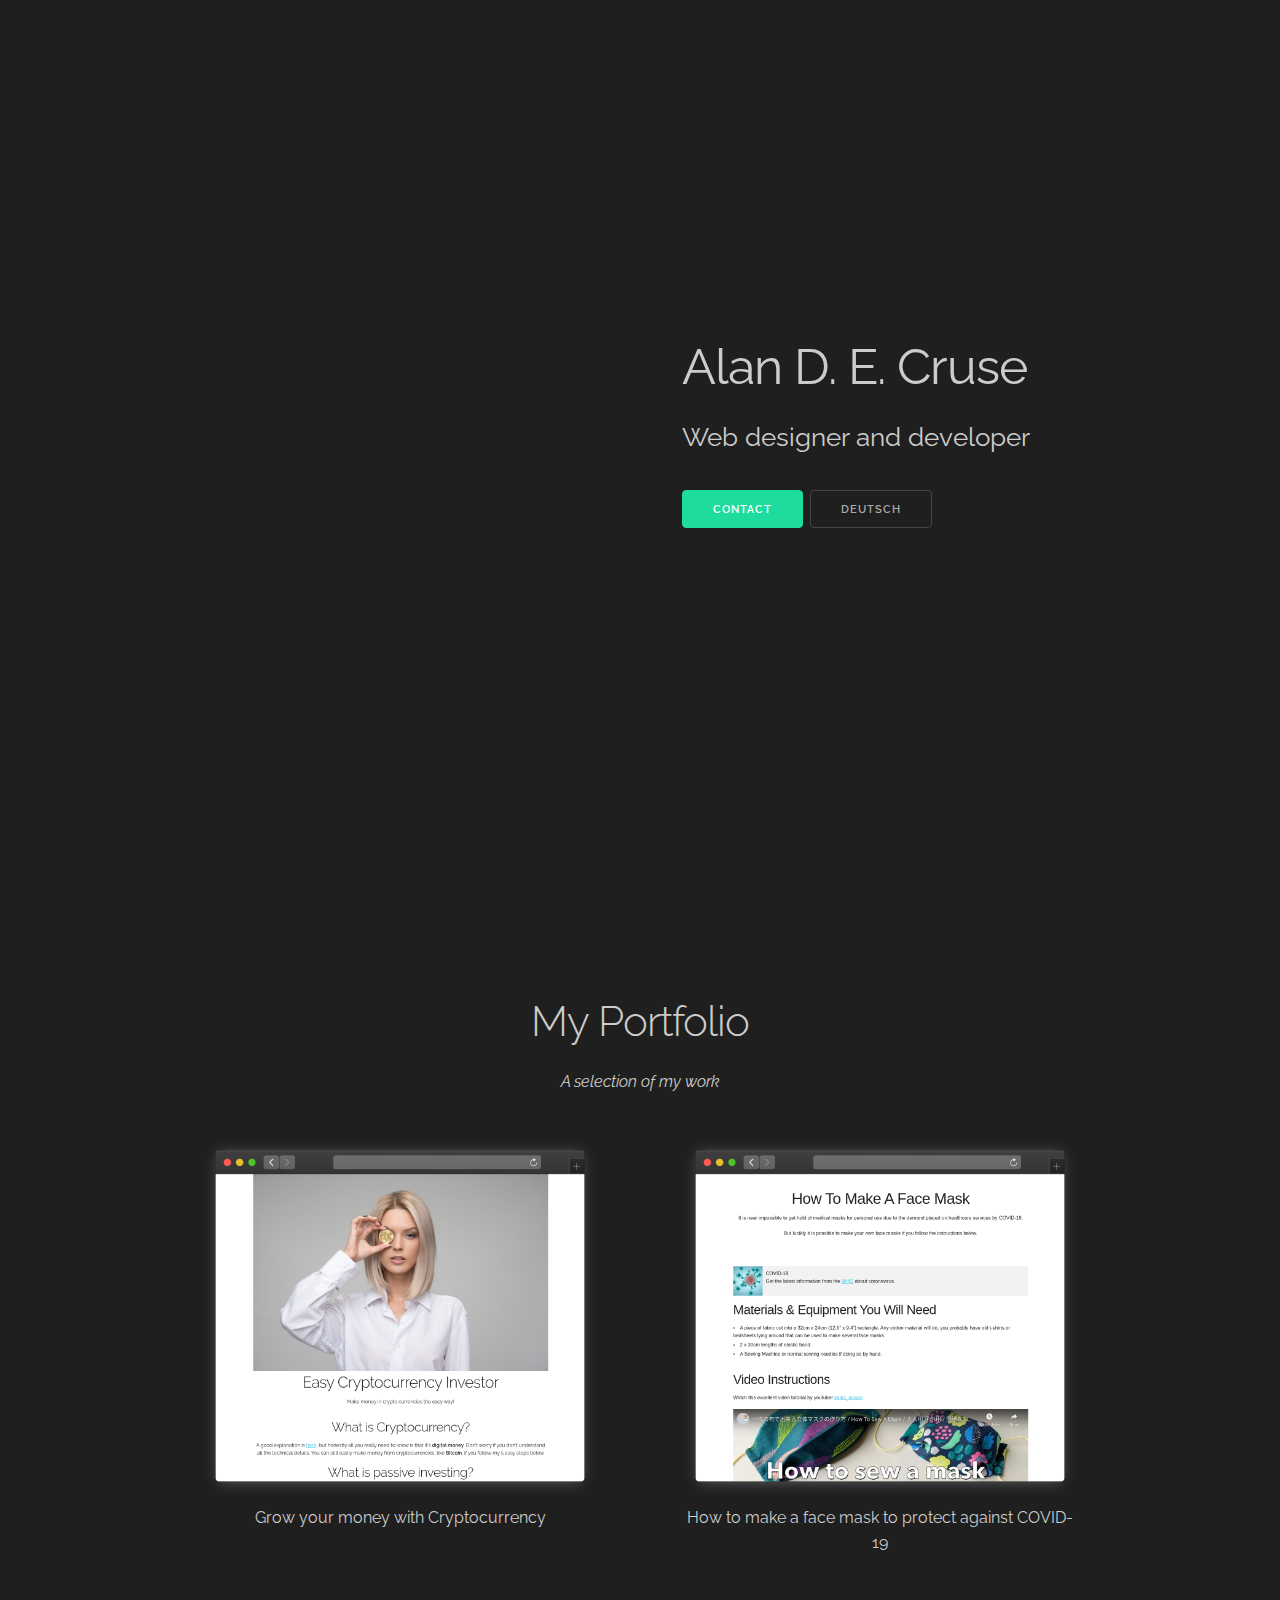
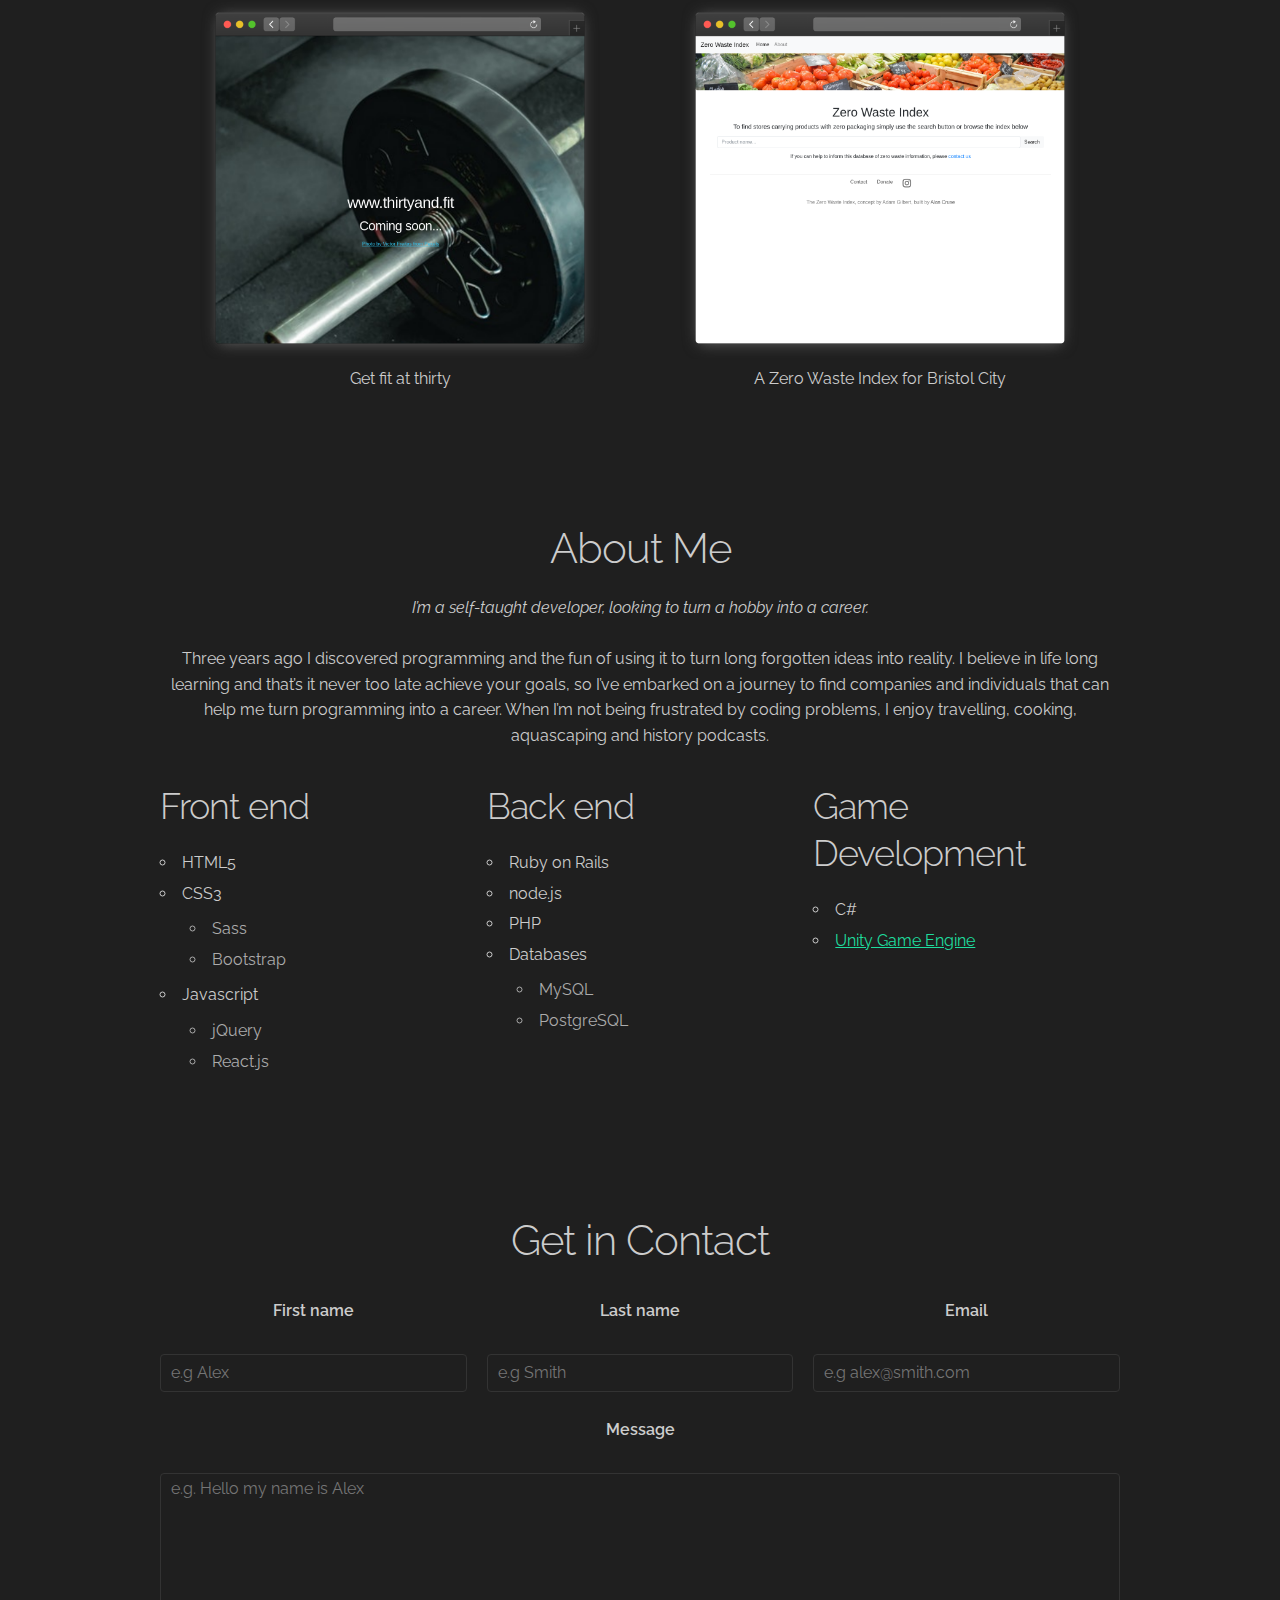
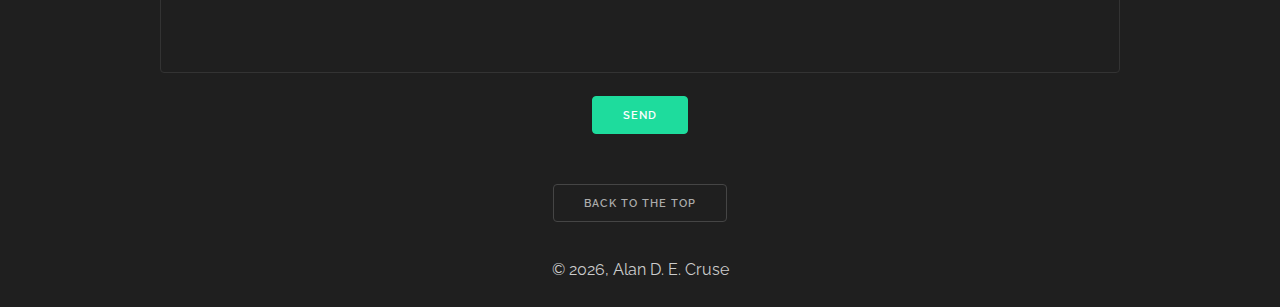
==== index.html @ 7c296156 "Add automatic update function for copyright year" ====
<!DOCTYPE html>
<html lang="en">
<head>

  <!-- Basic Page Needs
  –––––––––––––––––––––––––––––––––––––––––––––––––– -->
  <meta charset="utf-8">
  <title>Alan D. E. Cruse | Personal Page</title>
  <meta name="description" content="About Alan and his work">
  <meta name="author" content="Alan D. E. Cruse">

  <!-- Mobile Specific Metas
  –––––––––––––––––––––––––––––––––––––––––––––––––– -->
  <meta name="viewport" content="width=device-width, initial-scale=1">

  <!-- FONT
  –––––––––––––––––––––––––––––––––––––––––––––––––– -->
  <link href="//fonts.googleapis.com/css?family=Raleway:400,300,600" rel="stylesheet" type="text/css">
  <link rel="stylesheet" href="https://use.fontawesome.com/releases/v5.0.10/css/all.css" integrity="sha384-+d0P83n9kaQMCwj8F4RJB66tzIwOKmrdb46+porD/OvrJ+37WqIM7UoBtwHO6Nlg" crossorigin="anonymous">


  <!-- CSS
  –––––––––––––––––––––––––––––––––––––––––––––––––– -->
  <link rel="stylesheet" href="css/normalize.css">
  <link rel="stylesheet" href="css/main.css">

  <!-- Favicon
  –––––––––––––––––––––––––––––––––––––––––––––––––– -->
  <link rel="icon" type="image/png" href="images/favicon.ico">

</head>
<body>

  <!-- Primary Page Layout
  –––––––––––––––––––––––––––––––––––––––––––––––––– -->
  <header id="banner" class="">
    <section class="content">
      <h1><strong>Alan D. E. Cruse</strong></h1>
      <p>Web designer and developer</p>
      <p>
        <a class="button button-primary" href="#contact">Contact</a>
        <a class="button" id="language" href="#">Deutsch</a>
      </p>
    </section>       
  </header>

  <main class="grid-container full">
    <hr>
    <section id="portfolio" class="">
      <h2>My Portfolio</h2>
      <p><em>A selection of my work</em></p>
      <article class="works">
        <figure id="zero-waste">
          <a href="http://www.zerowastebristol.co.uk">
          <img class="u-max-full-width" src="/images/frame_safari_dark_zero.png" alt="Zero Waste Bristol">
          </a>
          <figcaption>A Zero Waste Index for Bristol City</figcaption>
        </figure>
        <figure id="face-mask">
          <a href="https://makeafacemask.org/">
          <img class="u-max-full-width" src="images/frame_safari_dark_makeafacemask.png" alt="Make A Face Mask">
          </a>
          <figcaption>How to make a face mask to protect against COVID-19</figcaption>
        </figure>
        <figure id="thirty-fit">
          <a href="https://thirtyand.fit/">
          <img class="u-max-full-width" src="images/frame_safari_dark_thirtyandfit.png" alt="Thirty And Fit">
          </a>
          <figcaption>Get fit at thirty</figcaption>
        </figure>
        <figure id="easy-crypto">
          <a href="https://easycryptocurrencyinvestor.com">
          <img class="u-max-full-width" src="images/frame_safari_dark_crypto.png" alt="Cryptocurrency Investor">
          </a>
          <figcaption>Grow your money with Cryptocurrency</figcaption>
        </figure>
        <!-- <a href="http://www.zerowastebristol.co.uk">
          <img src="images/zero_waste_index.jpg" border="4" class="responsive-image" alt="" width="360">
        </a> -->
    
        <!-- <p>This website's goal is to provide a searchable index of food products that have zero or minimal packaging and where they can be found for sale in the city of Bristol, UK.</p>
        <p>Based on the Zero Waste philosophy, which you can read about here, my friend wanted an easier way to shop according to this philosophy in Bristol. So he asked me to help him to design and build this website.</p> -->

      </article>
      
    </section>
    <hr>
    <!-- about me -->
    <section id="about" class="">
      <h2>About Me</h2>
      <!-- put a quote here from someone famous -->
      <p><em>I’m a self-taught developer, looking to turn a hobby into a career.</em></p>
      <p>Three years ago I discovered programming and the fun of using it to turn long forgotten ideas into reality.
          I believe in life long learning and that’s it never too late achieve your goals, so I’ve embarked on a journey to find companies and individuals that can help me turn programming into a career.
          When I’m not being frustrated by coding problems, I enjoy travelling, cooking, aquascaping and history podcasts.</p>
    
      <section id="" class="grid-container thirds u-align-left">
        <div class="">
          <h3>Front end</h3>
          <ul>
            <li>HTML5</li>
            <li>CSS3</li>
              <ul>
                <li>Sass</li>
                <li>Bootstrap</li>
              </ul>
            <li>Javascript
              <ul>
                <li>jQuery</li>
                <li>React.js</li>
              </ul>
          </ul>
        </div>

        <div class="">
          <h3>Back end</h3>
          <ul>
            <li>Ruby on Rails</li>
            <li>node.js</li>
            <li>PHP</li>
            <li>Databases</li>
              <ul>
                <li>MySQL</li>
                <li>PostgreSQL</li>
              </ul>
          </ul>
        </div>

        <div class="">
          <h3>Game Development</h3>
          <ul>
            <li>C#</li>
            <li><a href="https://unity3d.com/">Unity Game Engine</a></li>
          </ul>
        </div>
      </section>
    </section>
    <hr>
    <!-- contact form -->
    <section id="contact" class="">
      <h2>Get in Contact</h2>
      <form method="post" action="https://formspree.io/info@alancruse.me"  autocomplete="on">
        <div class="grid-container thirds">
          <div class="">
            <label>First name</label><br>
            <input class="u-full-width" type="text" name="first_name" placeholder="e.g Alex">
          </div>
          <div>
            <label>Last name</label><br>
            <input class="u-full-width" type="text" name="last_name" placeholder="e.g Smith">
          </div>
          <div>
            <label>Email</label><br>
            <input class="u-full-width" type="email" name="email" placeholder="e.g alex@smith.com" required>
          </div>
        </div>
          <label>Message</label><br>
          <textarea class="u-full-width" name="message" rows="100" placeholder="e.g. Hello my name is Alex" spellcheck required></textarea>
        
        <input class="button-primary" type="submit" value="Send">
      </form>
    </section>
    <!-- <hr> -->
  </main>
    <!-- footer -->
  <footer>
    <a class="button" href="#banner">Back to the Top</a>
    <p>
      <a href="https://github.com/ADECruse"><i class="fab fa-github fa-2x"></i></a>
      <a href="https://www.instagram.com/alan_d_e_cruse/"><i class="fab fa-instagram fa-2x"></i></a>
    </p>
    <p id='copyright'></p>
  </footer>
  

<!-- End Document
  –––––––––––––––––––––––––––––––––––––––––––––––––– -->
  <script src="js/script.js"></script>
</body>
</html>
---- css/main.css ----
/*
* Barebones V3
* Copyright 2019 Steve Cochran
*
* Based of Skeleton by Dave Gamache
*
* Free to use under the MIT license.
*/

/* Table of contents
––––––––––––––––––––––––––––––––––––––––––––––––––
- Media Breakpoints
- Variables
- Grid
- Base Styles
- Typography
- Links
- Buttons
- Forms
- Lists
- Code
- Tables
- Spacing
- Utilities
- Clearing
- Media Queries
*/

/* ENV Variables
–––––––––––––––––––––––––––––––––––––––––––––––––– */
/* Media breakpoint variables for use in media queries
* 	Note: this section is currently commented out pending release of 
* 	final CSS env() spec
*  Breakpoints based on 
*	 https://medium.freecodecamp.org/the-100-correct-way-to-do-css-breakpoints-88d6a5ba1862
* 
*/



/* CSS Variables
–––––––––––––––––––––––––––––––––––––––––––––––––– */
html {

	
  /* dark theme: light background, dark text, blue accent */
  --theme-hue: 0;					/* black */
  --accent-hue: 160;			/* blue */

  --text-color-richer: hsl(var(--theme-hue), 0%, 95%);		/* 		*/
  --text-color-normal: hsl(var(--theme-hue), 0%, 80%);		/* text color; button:hover:focus color */
  --text-color-softer: hsl(var(--theme-hue), 0%, 67%);		/* button color; button:hover border */

  --accent-color: hsl(var(--accent-hue), 76%, 49%);				/* link; button-primary bg+border; textarea,select:focus border */
  --accent-color-hover: hsl(var(--accent-hue), 86%, 57%);	/* link hover; button-primary:hover:focus bg+border */

  --border-color: hsl(var(--theme-hue), 0%, 27%);					/* button border */
  --border-color-softer: hsl(var(--theme-hue), 0%, 20%);	/* textarea,select,code,td,hr border	 */
	
  --background-color: hsl(var(--theme-hue), 0%, 12%);			/* body background; textarea,select background */
  --background-color-softer: hsl(var(--theme-hue), 0%, 18%);
  --code-background: hsl(var(--theme-hue), 0%, 5%);				/* code background*/
  --background-color-opacity: hsl(var(--theme-hue), 0%, 12%, 0.5); /* banner content text background */

  --button-primary-color: white;
  
	
	/* Note: Skeleton was based off a 10px font sizing for REM  */
	/* 62.5% of typical 16px browser default = 10px */
	--base-font-size: 62.5%;
	
	/* Grid Defaults - default to match orig skeleton settings */
	--grid-max-width: 960px;
}

/*  Dark Theme
	Note: prefers-color-scheme selector support is still limited, but 
	included for future and an example of defining a different base 'theme'
*/
@media (prefers-color-scheme: light) {
	:html {
		
    /* default theme: light background, dark text, blue accent */
    --theme-hue: 0;					/* white */
    --accent-hue: 194;			/* blue */

    --text-color-richer: hsl(var(--theme-hue), 0%, 5%);			/* #0d0d0d		*/
    --text-color-normal: hsl(var(--theme-hue), 0%, 13%);		/* #222222 		text color; button:hover:focus color */
    --text-color-softer: hsl(var(--theme-hue), 0%, 33%);		/* #555555 		button color; button:hover border */

    --accent-color: hsl(var(--accent-hue), 86%, 57%);				/* #33C3F0 		link; button-primary bg+border; textarea,select:focus border */
    --accent-color-hover: hsl(var(--accent-hue), 76%, 49%);	/* #1EAEDB 		link hover; button-primary:hover:focus bg+border */

    --border-color: hsl(var(--theme-hue), 0%, 73%);					/* #bbbbbb		button border */
    --border-color-softer: hsl(var(--theme-hue), 0%, 82%);	/* #d1d1d1		textarea,select,code,td,hr border	 */
	
    --background-color: white;														/* transparent body background; textarea,select background */
    --background-color-softer: hsl(var(--theme-hue), 0%, 95%);
    --code-background: hsl(var(--theme-hue), 0%, 95%);			/* #f1f1f1 		code background*/

    --button-primary-color: white;
  }
	
	img.value-img {
		filter: invert(0.8);
	}
	/* TODO - test dialing back image intensity on dark background
  img {
    opacity: .80;
    transition: opacity .5s ease-in-out;
  }
  img:hover {
    opacity: 1;
  }
  */
}

/* Flex
–––––––––––––––––––––––––––––––––––––––––––––––––– */

#banner {
  display: flex;
  flex-direction: column;
  align-items: center;
  justify-content: center;
}

/* Larger than mobile (default point when grid becomes active) */
@media (min-width: 600px) {
  #banner {
    align-items: flex-end;
  }
}

/* Larger than phablet */
@media (min-width: 900px) {
  #banner {
    align-items: flex-end;
    /* padding-right: 10rem; */

  }
}

/* Larger than tablet */
@media (min-width: 1200px) {
  #banner {
    align-items: flex-end;
    /* padding-right: 20rem; */
  }
}

footer {
  display: flex;
  flex-direction: column;
  align-items: center;
  justify-content: center;
}


/* Grid
–––––––––––––––––––––––––––––––––––––––––––––––––– */
/* CSS Grid depends much more on CSS than HTML, so there is less boilerplate
	 than with skeleton. Only basic 1-4 column grids are included.
	 Any additional needs should be made using custom CSS directives */


.grid-container {
	position: relative;
	max-width: var(--grid-max-width);
	margin: 0 auto;
	padding: 20px;
	text-align: center;
	display: grid;
	grid-gap: 20px;
  gap: 20px;
  
	
	/* by default use min 200px wide columns auto-fit into width */
	grid-template-columns: minmax(200px, 1fr);
}

/* grids to 3 columns above mobile sizes */
@media (min-width: 600px) {
	.grid-container {
		grid-template-columns: repeat(3, 1fr);
		padding: 10px 0;
	}
	
	/* basic grids */
	.grid-container.fifths {
		grid-template-columns: repeat(5, 1fr);
	}
	.grid-container.quarters {
		grid-template-columns: repeat(4, 1fr);
	}
	.grid-container.thirds {
		grid-template-columns: repeat(3, 1fr);
	}
	.grid-container.halves {
		grid-template-columns: repeat(2, 1fr);
	}
	.grid-container.full {
		grid-template-columns: 1fr;
	}
	
}

#portfolio {
  /* order: 1; */
}

#about {
  /* order: 1; */
}

#contact {
  /* order: 1: */
}


/* Images
–––––––––––––––––––––––––––––––––––––––––––––––––– */
#banner {
  height: 100vh;
  background-image: url(https://res.cloudinary.com/cruse/image/upload/v1563040495/Alan%27s%20Portfolio/alan_budapest.jpg);
  background-size: cover;
  background-attachment: fixed;
  background-origin: border-box;
  background-position: 35% 0%;
}

/* Larger than mobile (default point when grid becomes active) */
@media (min-width: 600px) {
  #banner {
    background-position: 60% 0%;
  }
}

/* Larger than phablet */
@media (min-width: 900px) {
  #banner {
    background-position: 0% 45%;
    background-image: url(https://res.cloudinary.com/cruse/image/upload/v1563039153/Alan%27s%20Portfolio/alan_budapest_large.jpg);
  }
}

/* Larger than tablet */
@media (min-width: 1200px) {
  #banner {
    background-position: 0% 58%;
    background-image: url(https://res.cloudinary.com/cruse/image/upload/v1563039153/Alan%27s%20Portfolio/alan_budapest_large.jpg);
  }
}

img {
  border-radius: 4px;
}

/* Content
–––––––––––––––––––––––––––––––––––––––––––––––––– */
.content {
  display: flex;
  flex-direction: column;
  align-items: center;
  justify-content: center; 
  background-color: var(--background-color-opacity);
  border-radius: 4px;
  margin: 0%;
  padding: 1rem 1rem 1rem 1rem;
}

.content p {
  font-size: 2.6rem;
}

/* Larger than mobile (default point when grid becomes active) */
@media (min-width: 600px) {
  .content {
    align-items: flex-start;
    justify-content: center; 
    padding: 5rem 5rem 5rem 5rem;
  }
}

/* Larger than phablet */
@media (min-width: 900px) {
  .content {
    align-items: flex-start;
    justify-content: center; 
    padding: 5rem 15rem 5rem 5rem;
  }
}

/* Larger than tablet */
@media (min-width: 1200px) {
  .content {
    align-items: flex-start;
    justify-content: center; 
    padding: 5rem 25rem 5rem 5rem;
  }
}


/* Base Styles
–––––––––––––––––––––––––––––––––––––––––––––––––– */
html {
  font-size: var(--base-font-size);
  scroll-behavior: smooth;
}
body {
  font-size: 1.6rem;		/* changed from 15px in orig skeleton */
  line-height: 1.6;
  font-weight: 400;
  font-family: "Raleway", "HelveticaNeue", "Helvetica Neue", Helvetica, Arial, sans-serif;
  color: var(--text-color-normal); 
  background-color: var(--background-color);;
}


/* Typography
–––––––––––––––––––––––––––––––––––––––––––––––––– */
h1, h2, h3, h4, h5, h6 {
  margin-top: 0;
  margin-bottom: 2rem;
  font-weight: 300; }
h1 { font-size: 4.0rem; line-height: 1.2;  letter-spacing: -.1rem;}
h2 { font-size: 3.6rem; line-height: 1.25; letter-spacing: -.1rem; }
h3 { font-size: 3.0rem; line-height: 1.3;  letter-spacing: -.1rem; }
h4 { font-size: 2.4rem; line-height: 1.35; letter-spacing: -.08rem; }
h5 { font-size: 1.8rem; line-height: 1.5;  letter-spacing: -.05rem; }
h6 { font-size: 1.5rem; line-height: 1.6;  letter-spacing: 0; }

/* Larger than phablet */
@media (min-width: 600px) {
  h1 { font-size: 5.0rem; }
  h2 { font-size: 4.2rem; }
  h3 { font-size: 3.6rem; }
  h4 { font-size: 3.0rem; }
  h5 { font-size: 2.4rem; }
  h6 { font-size: 1.5rem; }
}

p {
  margin-top: 0; }


/* Links
–––––––––––––––––––––––––––––––––––––––––––––––––– */
a {
  color: var(--accent-color); }
a:hover {
  color: var(--accent-color-hover); }


/* Buttons
–––––––––––––––––––––––––––––––––––––––––––––––––– */
.button,
button,
input[type="submit"],
input[type="reset"],
input[type="button"] {
  display: inline-block;
  height: 38px;
  padding: 0 30px;
  color: var(--text-color-softer);
  text-align: center;
  font-size: 11px;
  font-weight: 600;
  line-height: 38px;
  letter-spacing: .1rem;
  text-transform: uppercase;
  text-decoration: none;
  white-space: nowrap;
  background-color: transparent;
  border-radius: 4px;
  border: 1px solid var(--border-color);
  cursor: pointer;
  box-sizing: border-box; }
.button:hover,
button:hover,
input[type="submit"]:hover,
input[type="reset"]:hover,
input[type="button"]:hover,
.button:focus,
button:focus,
input[type="submit"]:focus,
input[type="reset"]:focus,
input[type="button"]:focus {
  color: var(--text-color-normal);
  border-color: var(--text-color-softer);
  outline: 0; }
.button.button-primary,
button.button-primary,
input[type="submit"].button-primary,
input[type="reset"].button-primary,
input[type="button"].button-primary {
  color: var(--button-primary-color);
  background-color: var(--accent-color);
  border-color: var(--accent-color); }
.button.button-primary:hover,
button.button-primary:hover,
input[type="submit"].button-primary:hover,
input[type="reset"].button-primary:hover,
input[type="button"].button-primary:hover,
.button.button-primary:focus,
button.button-primary:focus,
input[type="submit"].button-primary:focus,
input[type="reset"].button-primary:focus,
input[type="button"].button-primary:focus {
  color: var(--button-primary-color);
  background-color: var(--accent-color-hover);
  border-color: var(--accent-color-hover); }


/* Forms
–––––––––––––––––––––––––––––––––––––––––––––––––– */
input[type="email"],
input[type="number"],
input[type="search"],
input[type="text"],
input[type="tel"],
input[type="url"],
input[type="password"],
textarea,
select {
  height: 38px;
  padding: 6px 10px; /* The 6px vertically centers text on FF, ignored by Webkit */
  background-color: var(--background-color);
  border: 1px solid var(--border-color-softer);
  border-radius: 4px;
  box-shadow: none;
  box-sizing: border-box;
  color: var(--text-color-normal);
 }
/* Removes awkward default styles on some inputs for iOS */
input[type="email"],
input[type="number"],
input[type="search"],
input[type="text"],
input[type="tel"],
input[type="url"],
input[type="password"],
input[type="button"],
input[type="submit"],
textarea {
  -webkit-appearance: none;
     -moz-appearance: none;
          appearance: none; }
textarea {
  min-height: 200px;
  padding-top: 6px;
  padding-bottom: 6px;
  resize: none;}
input[type="email"]:focus,
input[type="number"]:focus,
input[type="search"]:focus,
input[type="text"]:focus,
input[type="tel"]:focus,
input[type="url"]:focus,
input[type="password"]:focus,
textarea:focus,
select:focus {
  border: 1px solid var(--accent-color);
  outline: 0; }
label,
legend {
  display: block;
  margin-bottom: .5rem;
  font-weight: 600; }
fieldset {
  padding: 0;
  border-width: 0; }
input[type="checkbox"],
input[type="radio"] {
  display: inline; }
label > .label-body {
  display: inline-block;
  margin-left: .5rem;
  font-weight: normal; }


/* Lists
–––––––––––––––––––––––––––––––––––––––––––––––––– */
ul {
  list-style: circle inside; }
ol {
  list-style: decimal inside; }
ol, ul {
  padding-left: 0;
  margin-top: 0; }
ul ul, ul ol, ol ol, ol ul {
	font-size: 100%;
	margin: 1rem 0 1rem 3rem;
	color: var(--text-color-softer);
}
li {
  margin-bottom: 0.5rem; }


/* Code
–––––––––––––––––––––––––––––––––––––––––––––––––– */
code {
  padding: .2rem .5rem;
  margin: 0 .2rem;
  font-size: 90%;
  white-space: nowrap;
  background: var(--code-background);
  border: 1px solid var(--border-color-softer);
  border-radius: 4px; }
pre > code {
  display: block;
  padding: 1rem 1.5rem;
  white-space: pre; 
  overflow: auto; }


/* Tables
–––––––––––––––––––––––––––––––––––––––––––––––––– */
th,
td {
  padding: 12px 15px;
  text-align: left;
  border-bottom: 1px solid var(--border-color-softer); }
th:first-child,
td:first-child {
  padding-left: 0; }
th:last-child,
td:last-child {
  padding-right: 0; }


/* Spacing
–––––––––––––––––––––––––––––––––––––––––––––––––– */
button,
.button {
  margin-bottom: 1rem; }
input,
textarea,
select,
fieldset {
  margin-bottom: 1.5rem; }
pre,
blockquote,
dl,
figure,
table,
p,
ul,
ol,
form {
  margin-bottom: 2.5rem; }


/* Utilities
–––––––––––––––––––––––––––––––––––––––––––––––––– */
.u-full-width {
  width: 100%;
  box-sizing: border-box; }
.u-max-full-width {
  max-width: 100%;
  box-sizing: border-box; }
.u-pull-right {
  float: right; }
.u-pull-left {
  float: left; }
.u-align-left {
	text-align: left; }
.u-align-right {
	text-align: right; }


/* Misc
–––––––––––––––––––––––––––––––––––––––––––––––––– */
hr {
  margin-top: 3rem;
  margin-bottom: 3.5rem;
  border-width: 0;
  border-top: 1px solid var(--border-color-softer); }

/* Portfolio
–––––––––––––––––––––––––––––––––––––––––––––––––– */

.works {
  display: flex;
  flex-direction: row;
  flex-wrap: wrap;
  justify-content: space-around;
}

figure {
  width: 40rem;
}

#easy-crypto {
  order: 0;
}

#face-mask {
  order: 1;
}

#thirty-fit {
  order: 2;
}

#zero-waste {
  order: 3;
}
/* Clearing
–––––––––––––––––––––––––––––––––––––––––––––––––– */

/* Self Clearing Goodness */
.container:after,
.row:after,
.u-cf {
  content: "";
  display: table;
  clear: both; }


/* Media Queries
–––––––––––––––––––––––––––––––––––––––––––––––––– */
/*
Note: The best way to structure the use of media queries is to create the queries
near the relevant code. For example, if you wanted to change the styles for buttons
on small devices, paste the mobile query code up in the buttons section and style it
there.
*/


/* Larger than mobile (default point when grid becomes active) */
@media (min-width: 600px) {}

/* Larger than phablet */
@media (min-width: 900px) {}

/* Larger than tablet */
@media (min-width: 1200px) {}
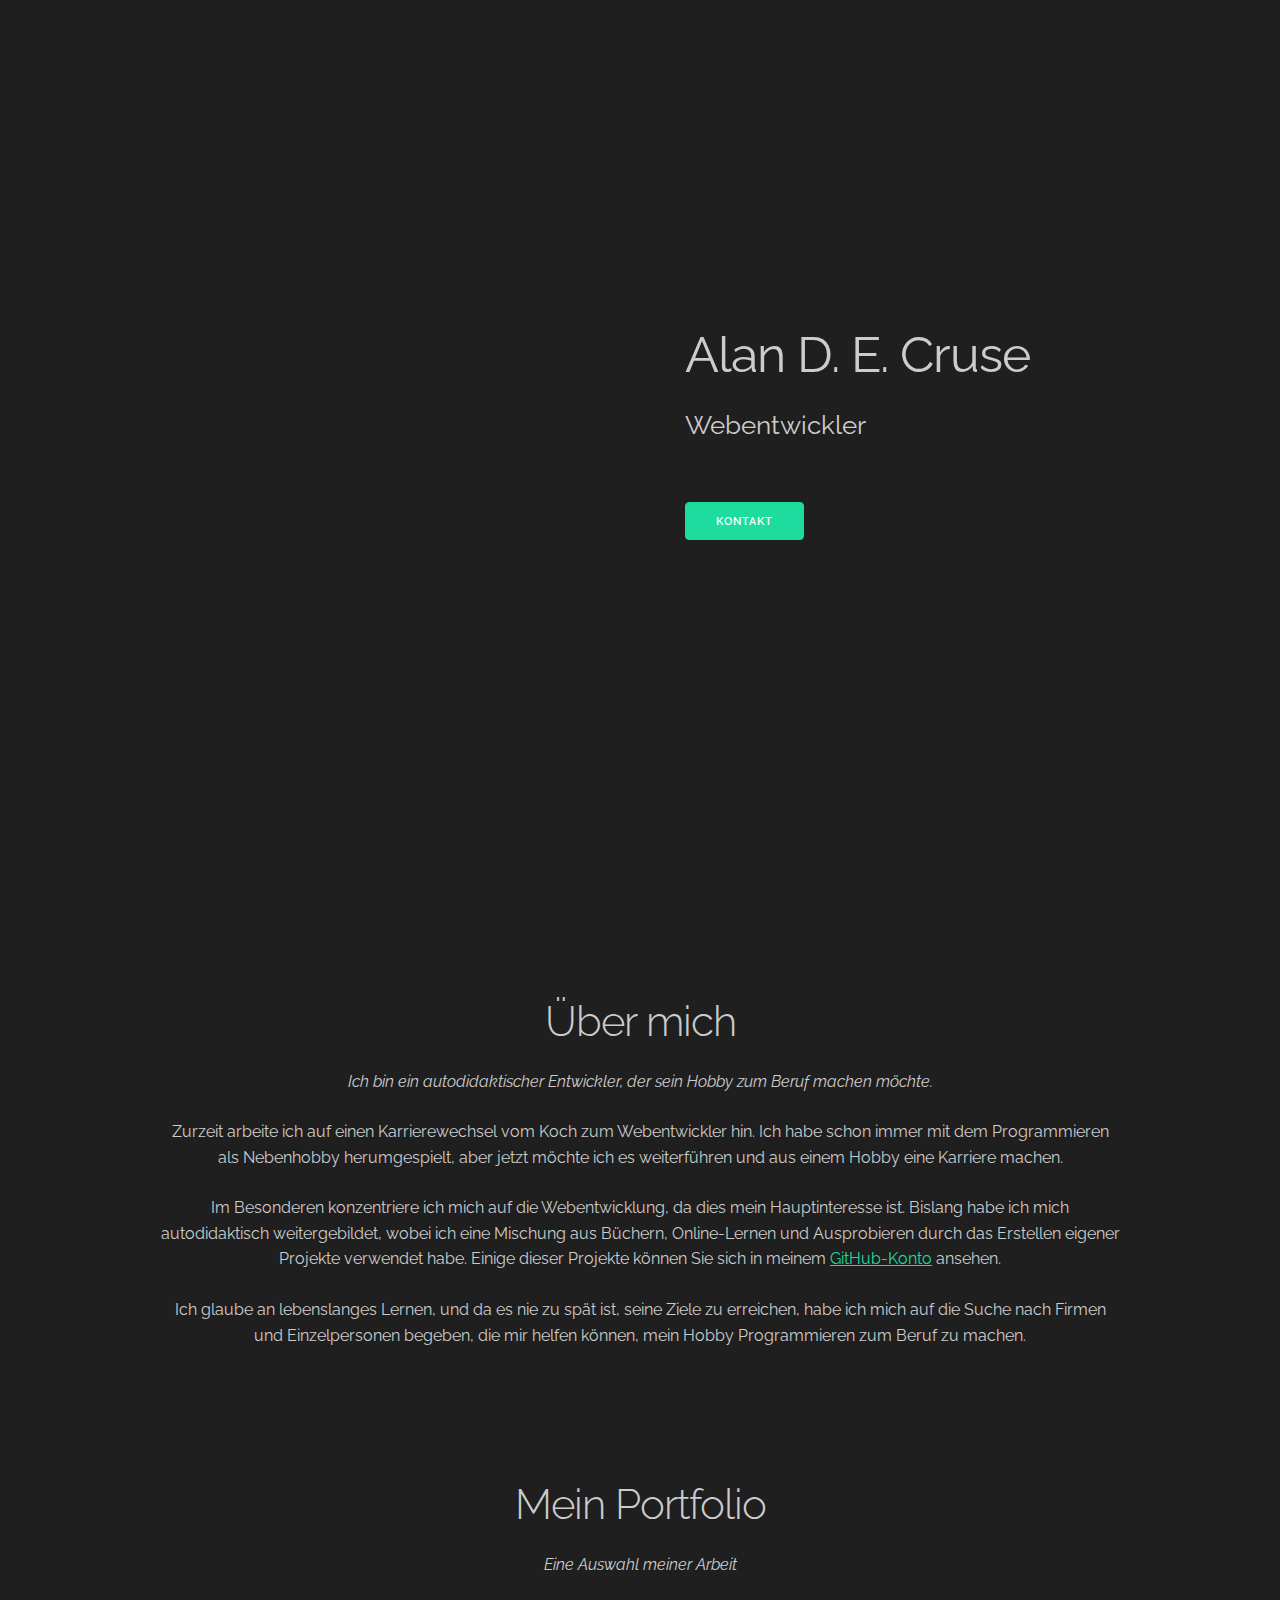
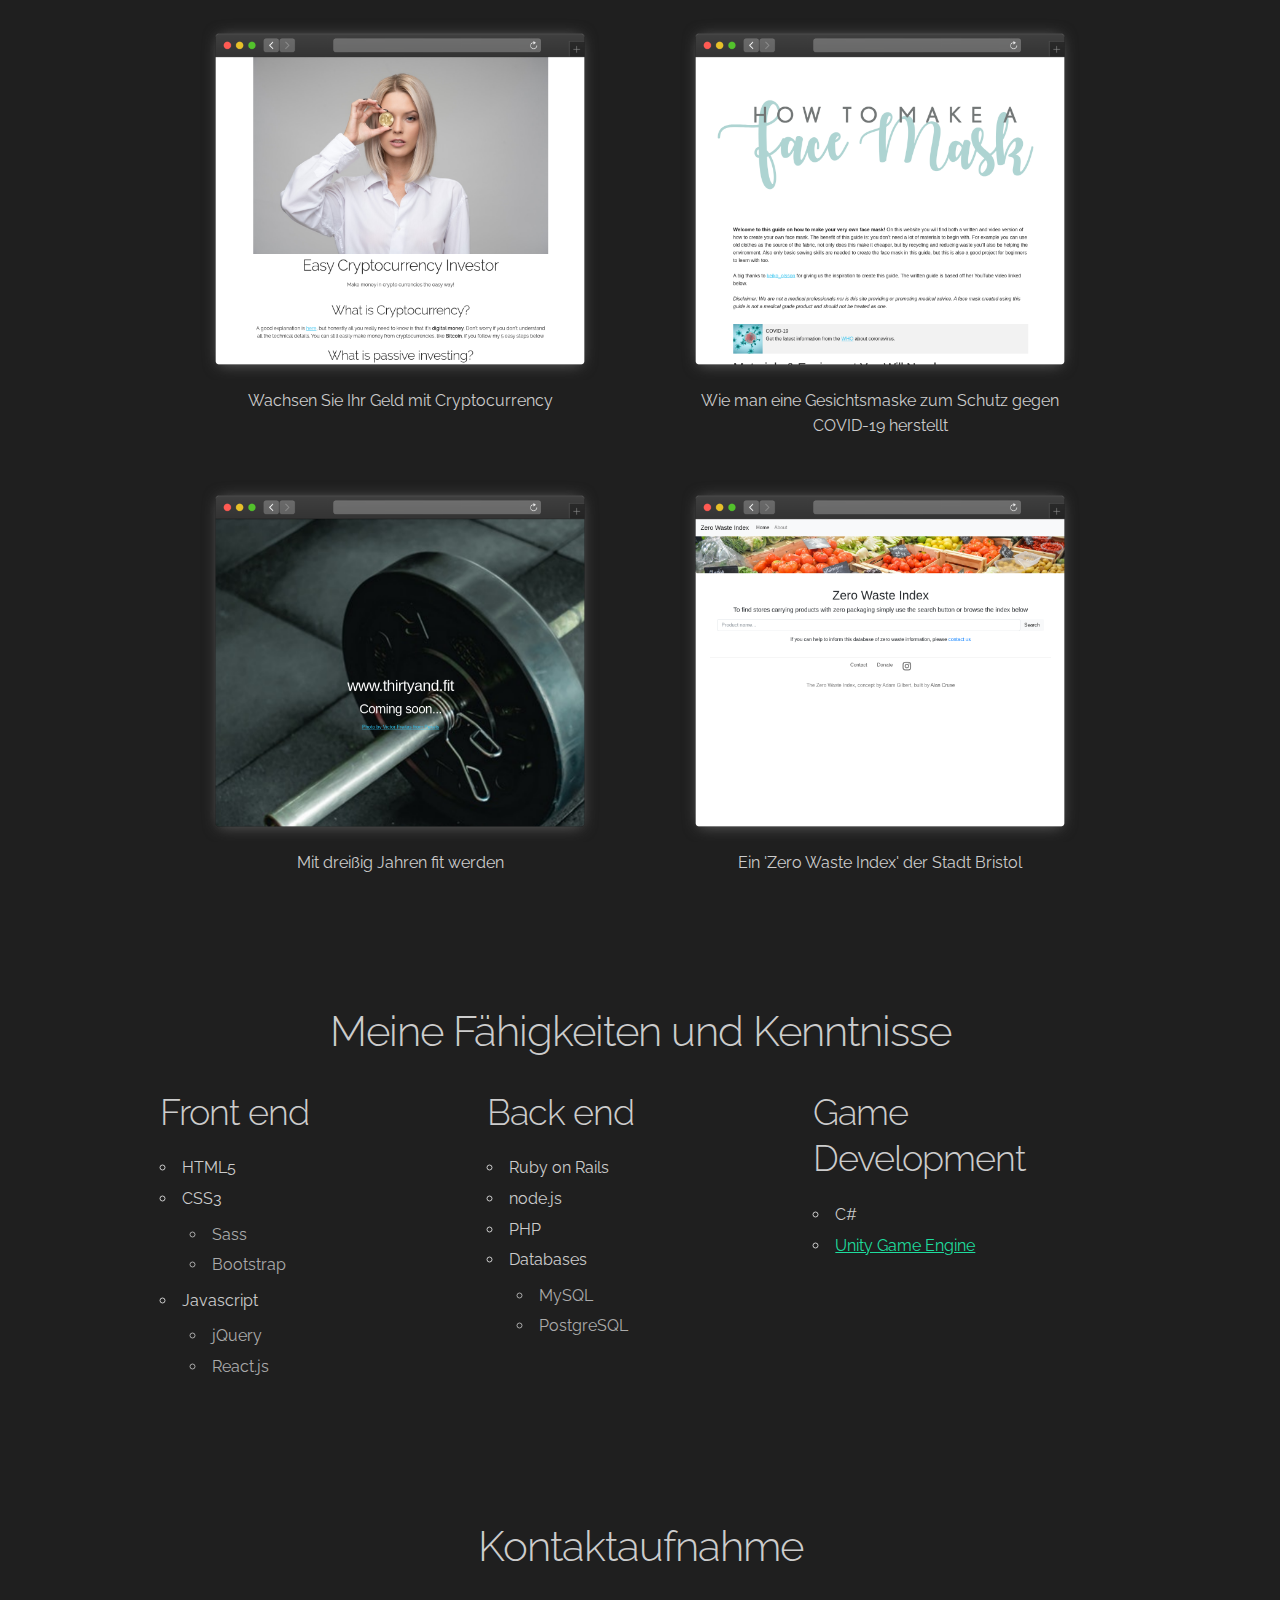
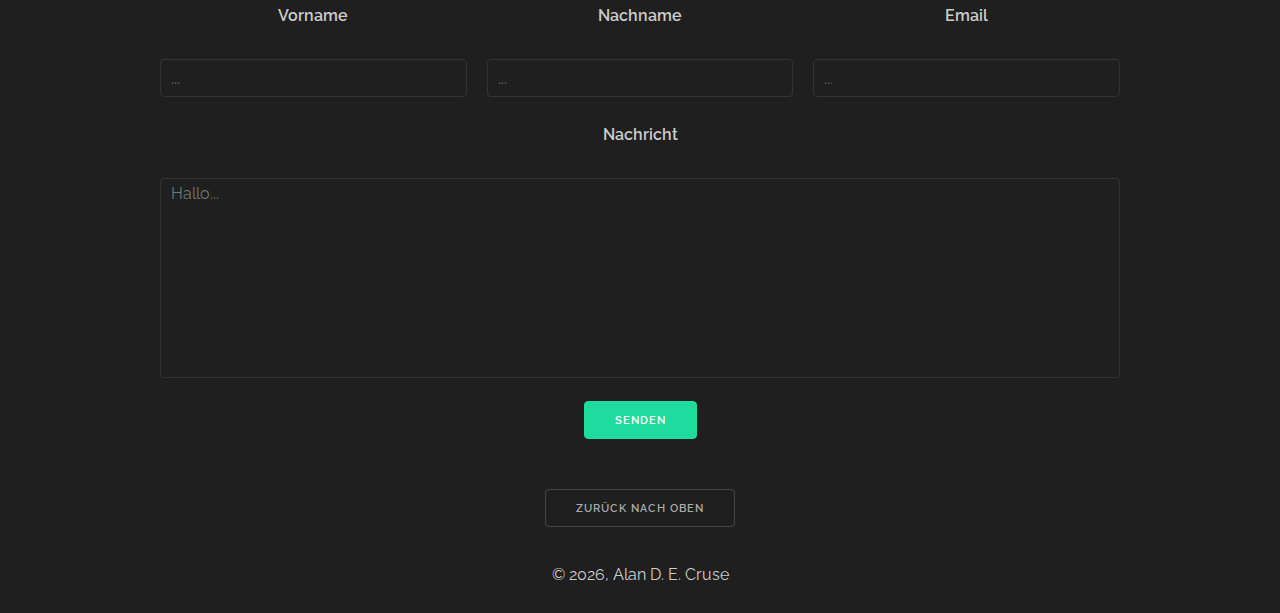
==== commit 88666211: "Update about me section" ====
--- a/index.html
+++ b/index.html
@@ -1,12 +1,12 @@
 <!DOCTYPE html>
-<html lang="en">
+<html lang="de">
 <head>
 
   <!-- Basic Page Needs
   –––––––––––––––––––––––––––––––––––––––––––––––––– -->
   <meta charset="utf-8">
   <title>Alan D. E. Cruse | Personal Page</title>
-  <meta name="description" content="About Alan and his work">
+  <meta name="description" content="I'm Alan D. E. Cruse, welcome to my personal page all about me">
   <meta name="author" content="Alan D. E. Cruse">
 
   <!-- Mobile Specific Metas
@@ -36,65 +36,76 @@
   <header id="banner" class="">
     <section class="content">
       <h1><strong>Alan D. E. Cruse</strong></h1>
-      <p>Web designer and developer</p>
+      <p>Webentwickler</p>
       <p>
-        <a class="button button-primary" href="#contact">Contact</a>
-        <a class="button" id="language" href="#">Deutsch</a>
+        <a href="https://github.com/ADECruse"><i class="fab fa-github fa-2x"></i></a>
+        <a href="https://www.instagram.com/alan_d_e_cruse/"><i class="fab fa-instagram fa-2x"></i></a>
+      </p>
+      <p>
+        <a class="button button-primary" href="#contact">Kontakt</a>
+        <!-- <a class="button" id="language" href="#">Englisch</a> -->
       </p>
     </section>       
   </header>
 
   <main class="grid-container full">
     <hr>
+    <section id="about" class="">
+      <!-- About me -->
+      <h2>Über mich</h2>
+      <!-- put a quote here from someone famous -->
+      <!-- I’m a self-taught developer, looking to turn a hobby into a career. -->
+      <p><em>Ich bin ein autodidaktischer Entwickler, der sein Hobby zum Beruf machen möchte.</em></p>
+      <p>Zurzeit arbeite ich auf einen Karrierewechsel vom Koch zum Webentwickler hin.  Ich habe schon immer mit dem Programmieren als Nebenhobby herumgespielt, aber jetzt möchte ich es weiterführen und aus einem Hobby eine Karriere machen. </p>
+      
+      <p>Im Besonderen konzentriere ich mich auf die Webentwicklung, da dies mein Hauptinteresse ist. Bislang habe ich mich autodidaktisch weitergebildet, wobei ich eine Mischung aus Büchern, Online-Lernen und Ausprobieren durch das Erstellen eigener Projekte verwendet habe. Einige dieser Projekte können Sie sich in meinem <a href="https://github.com/ADECruse">GitHub-Konto</a> ansehen.</p>
+      
+      <p>Ich glaube an lebenslanges Lernen, und da es nie zu spät ist, seine Ziele zu erreichen, habe ich mich auf die Suche nach Firmen und Einzelpersonen begeben, die mir helfen können, mein Hobby Programmieren zum Beruf zu machen.</p>
+      
+    </section>
+    <hr>
     <section id="portfolio" class="">
-      <h2>My Portfolio</h2>
-      <p><em>A selection of my work</em></p>
+      <!-- My Portfolio -->
+      <h2>Mein Portfolio</h2>
+      <!-- A selection of my work -->
+      <p><em>Eine Auswahl meiner Arbeit</em></p>
       <article class="works">
         <figure id="zero-waste">
           <a href="http://www.zerowastebristol.co.uk">
           <img class="u-max-full-width" src="/images/frame_safari_dark_zero.png" alt="Zero Waste Bristol">
           </a>
-          <figcaption>A Zero Waste Index for Bristol City</figcaption>
+          <!-- A Zero Waste Index for Bristol City -->
+          <figcaption>Ein 'Zero Waste Index' der Stadt Bristol</figcaption>
         </figure>
         <figure id="face-mask">
           <a href="https://makeafacemask.org/">
           <img class="u-max-full-width" src="images/frame_safari_dark_makeafacemask.png" alt="Make A Face Mask">
           </a>
-          <figcaption>How to make a face mask to protect against COVID-19</figcaption>
+          <!-- How to make a face mask to protect against COVID-19  -->
+          <figcaption>Wie man eine Gesichtsmaske zum Schutz gegen COVID-19 herstellt</figcaption>
         </figure>
         <figure id="thirty-fit">
           <a href="https://thirtyand.fit/">
           <img class="u-max-full-width" src="images/frame_safari_dark_thirtyandfit.png" alt="Thirty And Fit">
           </a>
-          <figcaption>Get fit at thirty</figcaption>
+          <!-- Get fit at thirty -->
+          <figcaption>Mit dreißig Jahren fit werden</figcaption>
         </figure>
         <figure id="easy-crypto">
           <a href="https://easycryptocurrencyinvestor.com">
           <img class="u-max-full-width" src="images/frame_safari_dark_crypto.png" alt="Cryptocurrency Investor">
           </a>
-          <figcaption>Grow your money with Cryptocurrency</figcaption>
+          <!-- Grow your money with Cryptocurrency -->
+          <figcaption>Wachsen Sie Ihr Geld mit Cryptocurrency</figcaption>
         </figure>
-        <!-- <a href="http://www.zerowastebristol.co.uk">
-          <img src="images/zero_waste_index.jpg" border="4" class="responsive-image" alt="" width="360">
-        </a> -->
-    
-        <!-- <p>This website's goal is to provide a searchable index of food products that have zero or minimal packaging and where they can be found for sale in the city of Bristol, UK.</p>
-        <p>Based on the Zero Waste philosophy, which you can read about here, my friend wanted an easier way to shop according to this philosophy in Bristol. So he asked me to help him to design and build this website.</p> -->
-
       </article>
       
     </section>
+        
     <hr>
-    <!-- about me -->
-    <section id="about" class="">
-      <h2>About Me</h2>
-      <!-- put a quote here from someone famous -->
-      <p><em>I’m a self-taught developer, looking to turn a hobby into a career.</em></p>
-      <p>Three years ago I discovered programming and the fun of using it to turn long forgotten ideas into reality.
-          I believe in life long learning and that’s it never too late achieve your goals, so I’ve embarked on a journey to find companies and individuals that can help me turn programming into a career.
-          When I’m not being frustrated by coding problems, I enjoy travelling, cooking, aquascaping and history podcasts.</p>
-    
-      <section id="" class="grid-container thirds u-align-left">
+    <section id="skills">
+      <h2>Meine Fähigkeiten und Kenntnisse</h2>
+      <div class="grid-container thirds u-align-left">
         <div class="">
           <h3>Front end</h3>
           <ul>
@@ -133,38 +144,44 @@
             <li><a href="https://unity3d.com/">Unity Game Engine</a></li>
           </ul>
         </div>
-      </section>
+
+      </div>
     </section>
     <hr>
     <!-- contact form -->
     <section id="contact" class="">
-      <h2>Get in Contact</h2>
+      <!-- Get in Contact -->
+      <h2>Kontaktaufnahme</h2>
       <form method="post" action="https://formspree.io/info@alancruse.me"  autocomplete="on">
         <div class="grid-container thirds">
           <div class="">
-            <label>First name</label><br>
-            <input class="u-full-width" type="text" name="first_name" placeholder="e.g Alex">
+            <!-- First name -->
+            <label>Vorname</label><br>
+            <input class="u-full-width" type="text" name="first_name" placeholder="...">
           </div>
           <div>
-            <label>Last name</label><br>
-            <input class="u-full-width" type="text" name="last_name" placeholder="e.g Smith">
+            <!-- Last name -->
+            <label>Nachname</label><br>
+            <input class="u-full-width" type="text" name="last_name" placeholder="...">
           </div>
           <div>
             <label>Email</label><br>
-            <input class="u-full-width" type="email" name="email" placeholder="e.g alex@smith.com" required>
+            <input class="u-full-width" type="email" name="email" placeholder="..." required>
           </div>
         </div>
-          <label>Message</label><br>
-          <textarea class="u-full-width" name="message" rows="100" placeholder="e.g. Hello my name is Alex" spellcheck required></textarea>
+        <!-- Message -->
+          <label>Nachricht</label><br>
+          <textarea class="u-full-width" name="message" rows="100" placeholder="Hallo..." spellcheck required></textarea>
         
-        <input class="button-primary" type="submit" value="Send">
+        <input class="button-primary" type="submit" value="senden">
       </form>
     </section>
     <!-- <hr> -->
   </main>
     <!-- footer -->
   <footer>
-    <a class="button" href="#banner">Back to the Top</a>
+    <!-- Back to the top -->
+    <a class="button" href="#banner">zurück nach oben</a>
     <p>
       <a href="https://github.com/ADECruse"><i class="fab fa-github fa-2x"></i></a>
       <a href="https://www.instagram.com/alan_d_e_cruse/"><i class="fab fa-instagram fa-2x"></i></a>
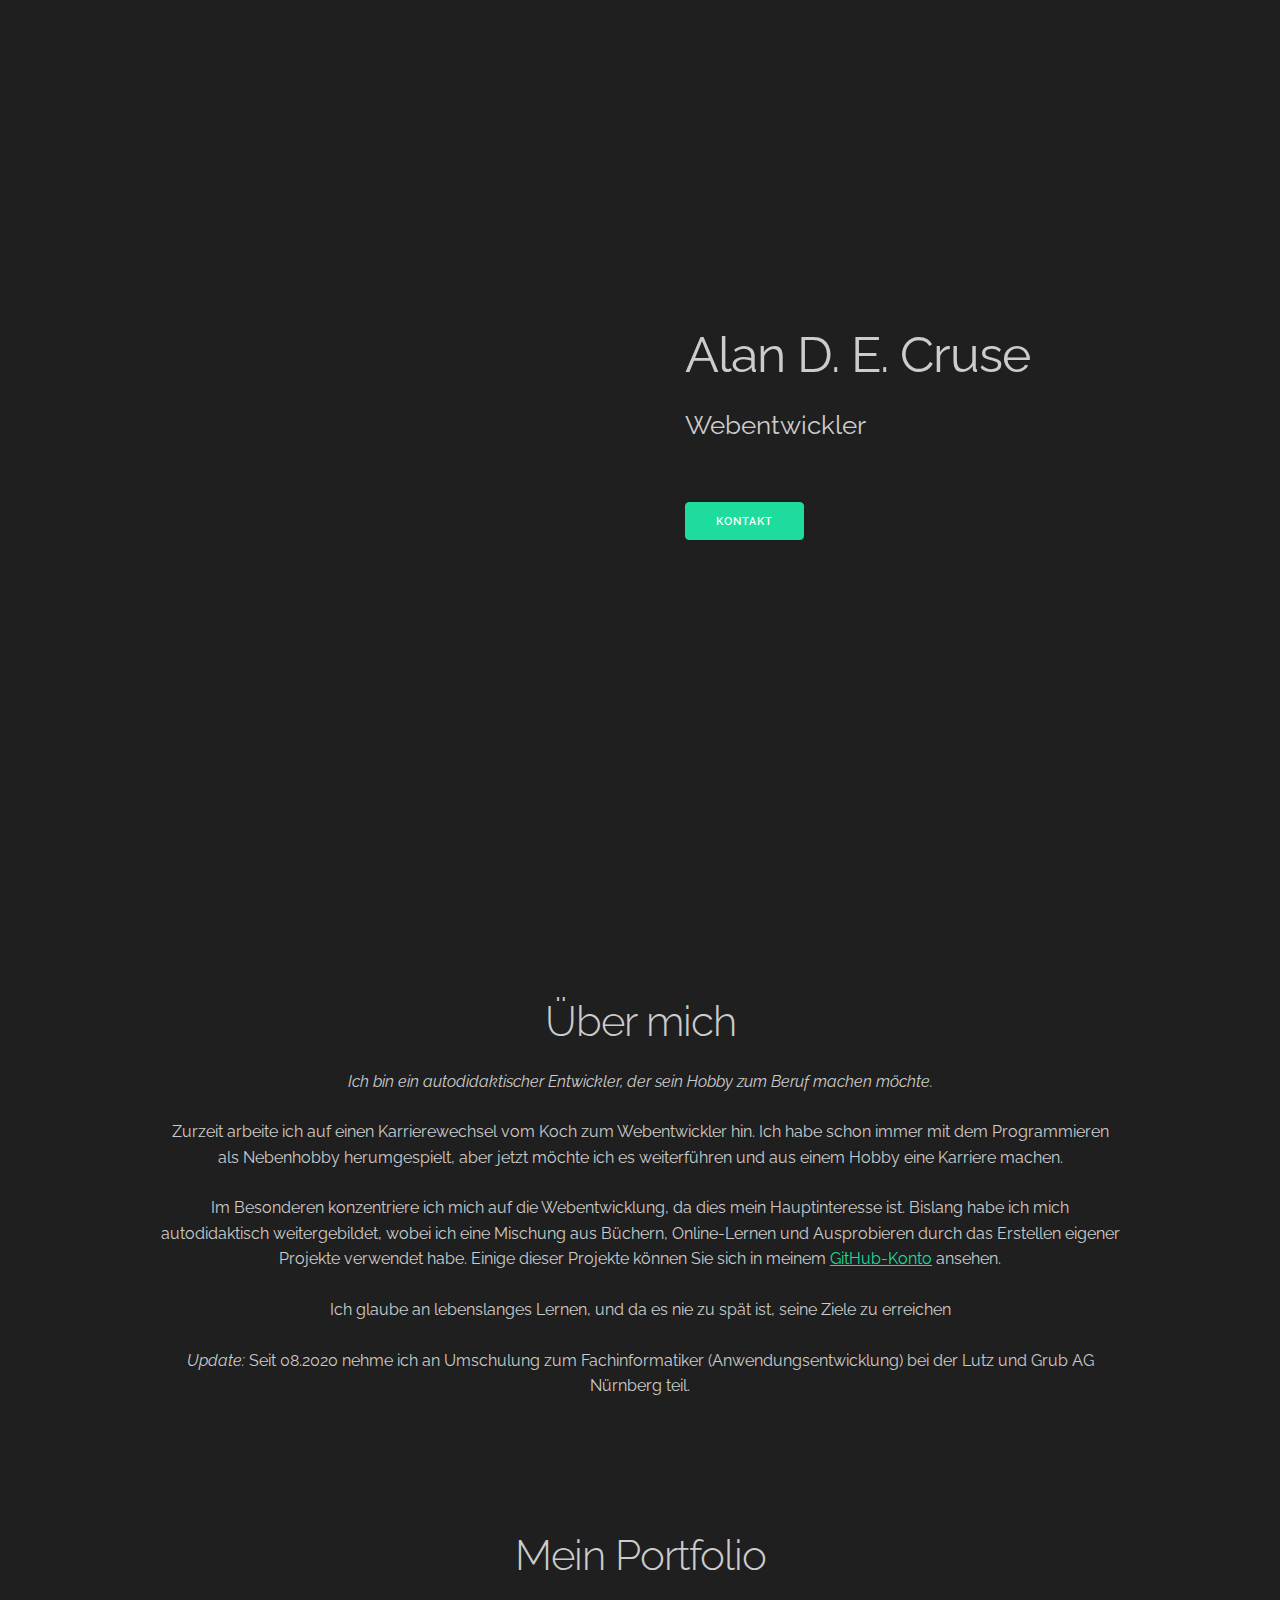
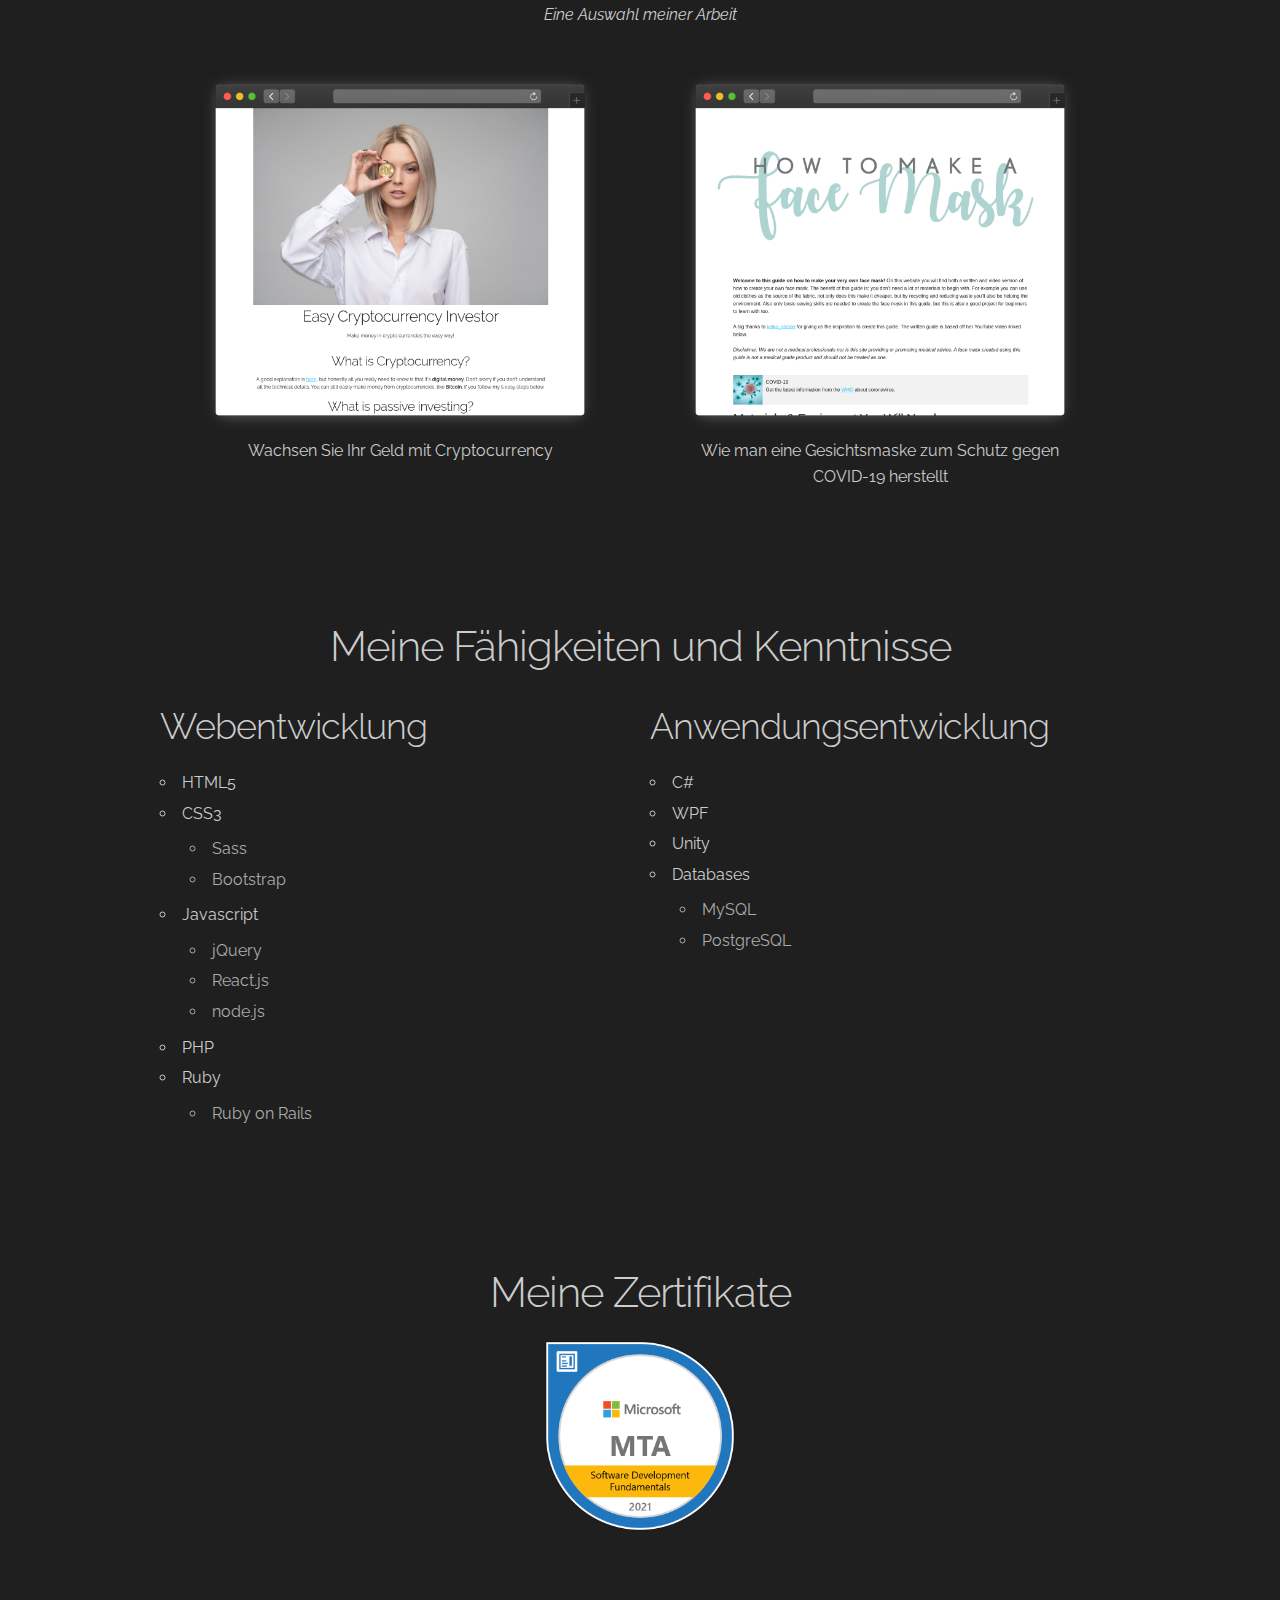
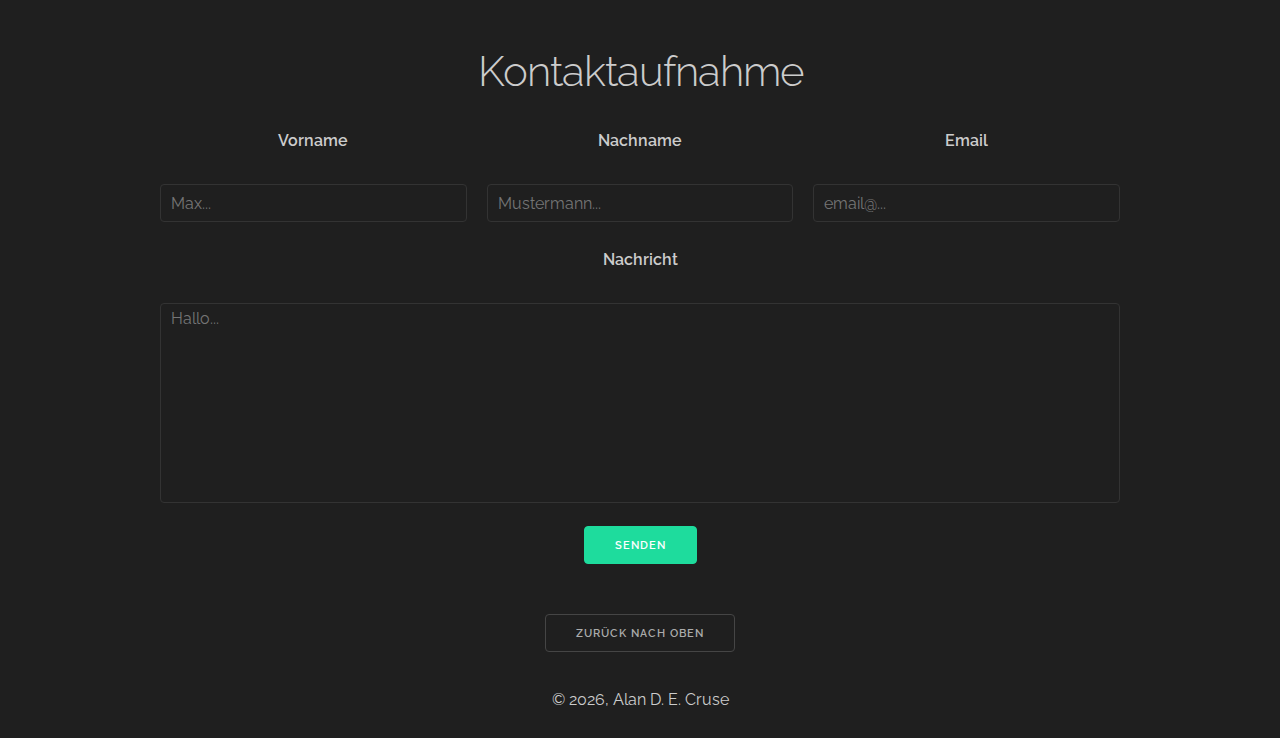
==== commit 34758f26: "Update wiht new certifcate info" ====
--- a/index.html
+++ b/index.html
@@ -60,8 +60,10 @@
       
       <p>Im Besonderen konzentriere ich mich auf die Webentwicklung, da dies mein Hauptinteresse ist. Bislang habe ich mich autodidaktisch weitergebildet, wobei ich eine Mischung aus Büchern, Online-Lernen und Ausprobieren durch das Erstellen eigener Projekte verwendet habe. Einige dieser Projekte können Sie sich in meinem <a href="https://github.com/ADECruse">GitHub-Konto</a> ansehen.</p>
       
-      <p>Ich glaube an lebenslanges Lernen, und da es nie zu spät ist, seine Ziele zu erreichen, habe ich mich auf die Suche nach Firmen und Einzelpersonen begeben, die mir helfen können, mein Hobby Programmieren zum Beruf zu machen.</p>
-      
+      <p>Ich glaube an lebenslanges Lernen, und da es nie zu spät ist, seine Ziele zu erreichen</p>
+      <!-- <p>Ich glaube an lebenslanges Lernen, und da es nie zu spät ist, seine Ziele zu erreichen, habe ich mich auf die Suche nach Firmen und Einzelpersonen begeben, die mir helfen können, mein Hobby Programmieren zum Beruf zu machen.</p> -->
+      <p><i>Update:</i> Seit 08.2020 nehme ich an Umschulung zum Fachinformatiker (Anwendungsentwicklung) bei der Lutz und Grub AG Nürnberg teil.</p>
+
     </section>
     <hr>
     <section id="portfolio" class="">
@@ -70,13 +72,13 @@
       <!-- A selection of my work -->
       <p><em>Eine Auswahl meiner Arbeit</em></p>
       <article class="works">
-        <figure id="zero-waste">
+        <!-- <figure id="zero-waste">
           <a href="http://www.zerowastebristol.co.uk">
           <img class="u-max-full-width" src="/images/frame_safari_dark_zero.png" alt="Zero Waste Bristol">
           </a>
-          <!-- A Zero Waste Index for Bristol City -->
+          A Zero Waste Index for Bristol City
           <figcaption>Ein 'Zero Waste Index' der Stadt Bristol</figcaption>
-        </figure>
+        </figure> -->
         <figure id="face-mask">
           <a href="https://makeafacemask.org/">
           <img class="u-max-full-width" src="images/frame_safari_dark_makeafacemask.png" alt="Make A Face Mask">
@@ -84,13 +86,13 @@
           <!-- How to make a face mask to protect against COVID-19  -->
           <figcaption>Wie man eine Gesichtsmaske zum Schutz gegen COVID-19 herstellt</figcaption>
         </figure>
-        <figure id="thirty-fit">
+        <!-- <figure id="thirty-fit">
           <a href="https://thirtyand.fit/">
           <img class="u-max-full-width" src="images/frame_safari_dark_thirtyandfit.png" alt="Thirty And Fit">
           </a>
-          <!-- Get fit at thirty -->
+          Get fit at thirty
           <figcaption>Mit dreißig Jahren fit werden</figcaption>
-        </figure>
+        </figure> -->
         <figure id="easy-crypto">
           <a href="https://easycryptocurrencyinvestor.com">
           <img class="u-max-full-width" src="images/frame_safari_dark_crypto.png" alt="Cryptocurrency Investor">
@@ -105,9 +107,9 @@
     <hr>
     <section id="skills">
       <h2>Meine Fähigkeiten und Kenntnisse</h2>
-      <div class="grid-container thirds u-align-left">
+      <div class="grid-container halves u-align-left">
         <div class="">
-          <h3>Front end</h3>
+          <h3>Webentwicklung</h3>
           <ul>
             <li>HTML5</li>
             <li>CSS3</li>
@@ -119,16 +121,22 @@
               <ul>
                 <li>jQuery</li>
                 <li>React.js</li>
+                <li>node.js</li>
               </ul>
+            <li>PHP</li>
+            <li>Ruby</li>
+            <ul>
+              <li>Ruby on Rails</li> 
+            </ul>
           </ul>
         </div>
 
         <div class="">
-          <h3>Back end</h3>
+          <h3>Anwendungsentwicklung</h3>
           <ul>
-            <li>Ruby on Rails</li>
-            <li>node.js</li>
-            <li>PHP</li>
+            <li>C#</li>
+            <li>WPF</li>
+            <li>Unity</li>
             <li>Databases</li>
               <ul>
                 <li>MySQL</li>
@@ -137,14 +145,21 @@
           </ul>
         </div>
 
-        <div class="">
+        <!-- <div class="">
           <h3>Game Development</h3>
           <ul>
             <li>C#</li>
             <li><a href="https://unity3d.com/">Unity Game Engine</a></li>
           </ul>
-        </div>
-
+        </div> -->
+
+      </div>
+    </section>
+    <hr>
+    <section id="certifcates">
+      <h2>Meine Zertifikate</h2>
+      <div class="badges">
+        <img src="images/MTA-Software_Development_Fundamentals-600x600.png" alt="MTA-Software_Development_Fundamentals">
       </div>
     </section>
     <hr>
@@ -157,16 +172,16 @@
           <div class="">
             <!-- First name -->
             <label>Vorname</label><br>
-            <input class="u-full-width" type="text" name="first_name" placeholder="...">
+            <input class="u-full-width" type="text" name="first_name" placeholder="Max...">
           </div>
           <div>
             <!-- Last name -->
             <label>Nachname</label><br>
-            <input class="u-full-width" type="text" name="last_name" placeholder="...">
+            <input class="u-full-width" type="text" name="last_name" placeholder="Mustermann...">
           </div>
           <div>
             <label>Email</label><br>
-            <input class="u-full-width" type="email" name="email" placeholder="..." required>
+            <input class="u-full-width" type="email" name="email" placeholder="email@..." required>
           </div>
         </div>
         <!-- Message -->
--- a/css/main.css
+++ b/css/main.css
@@ -606,6 +606,12 @@
 #zero-waste {
   order: 3;
 }
+
+/* Certificates
+–––––––––––––––––––––––––––––––––––––––––––––––––– */
+.badges>img {
+  width: 20%;
+}
 /* Clearing
 –––––––––––––––––––––––––––––––––––––––––––––––––– */
 
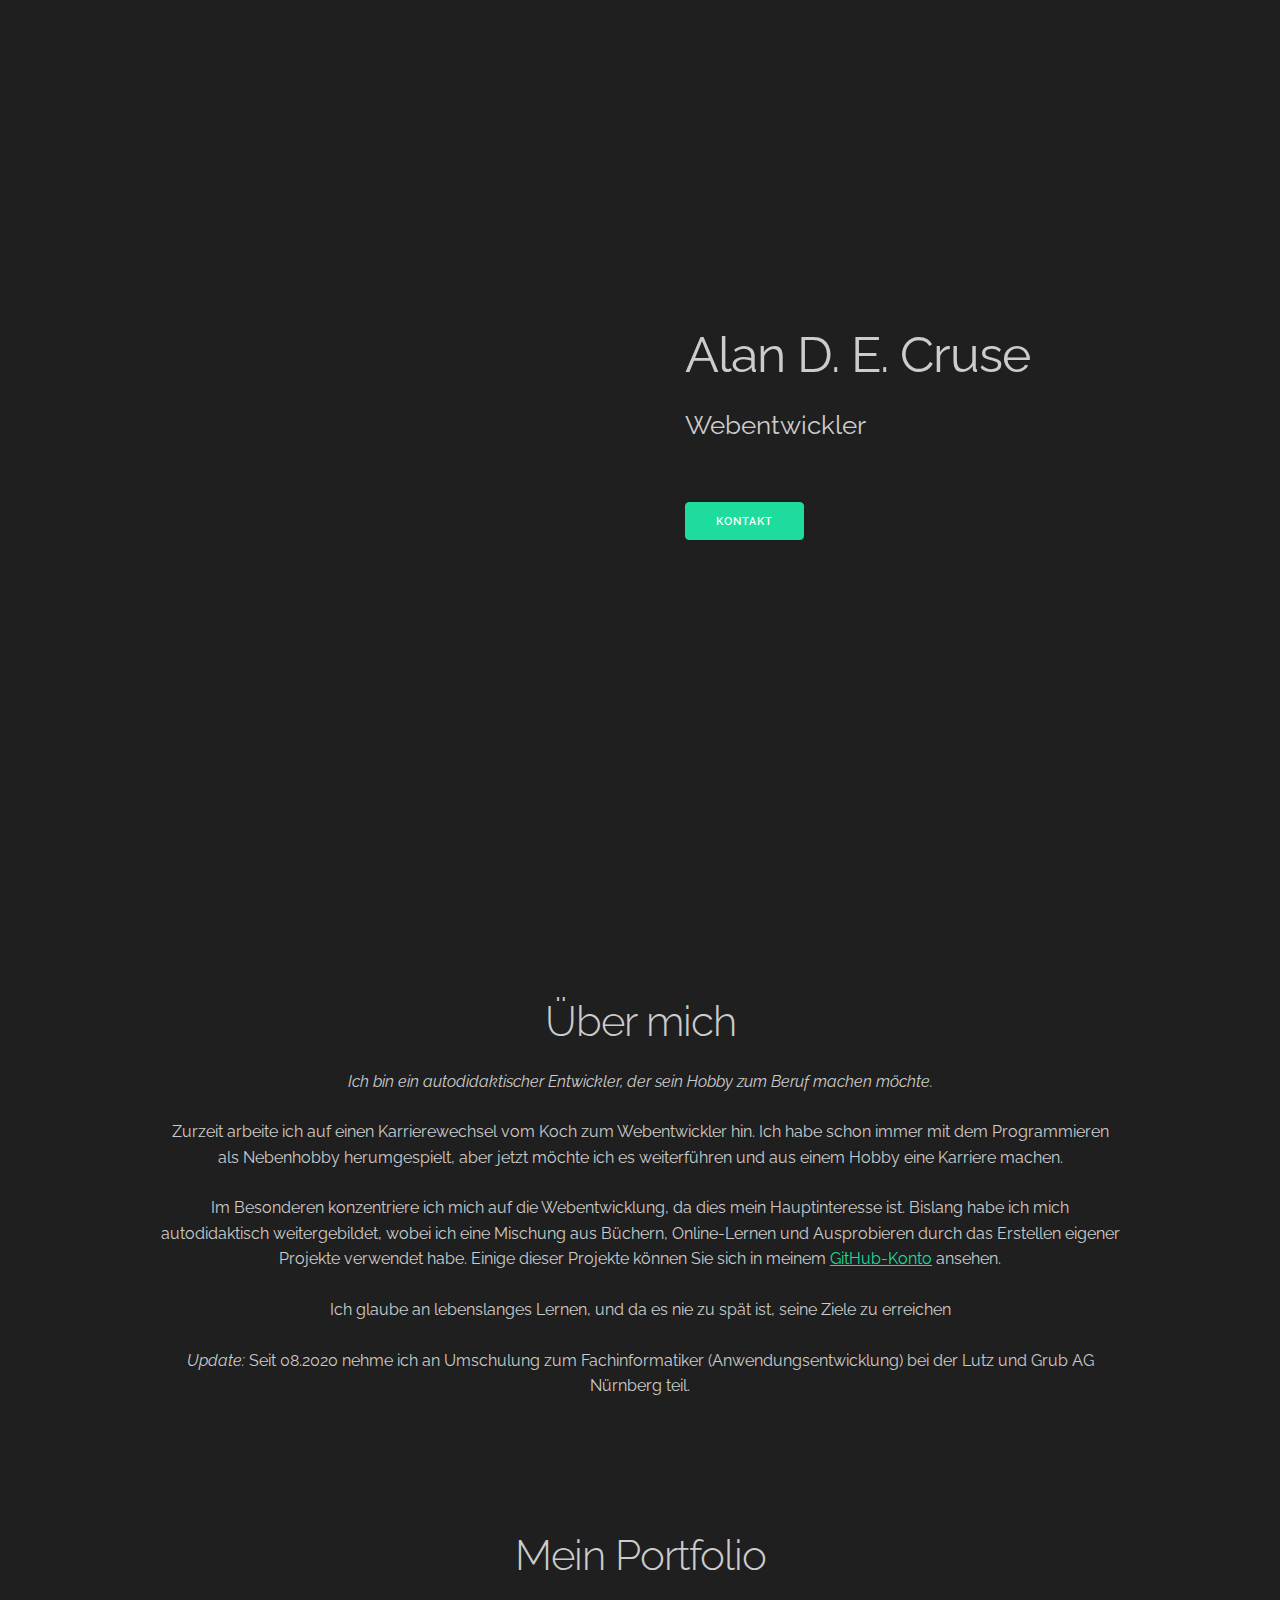
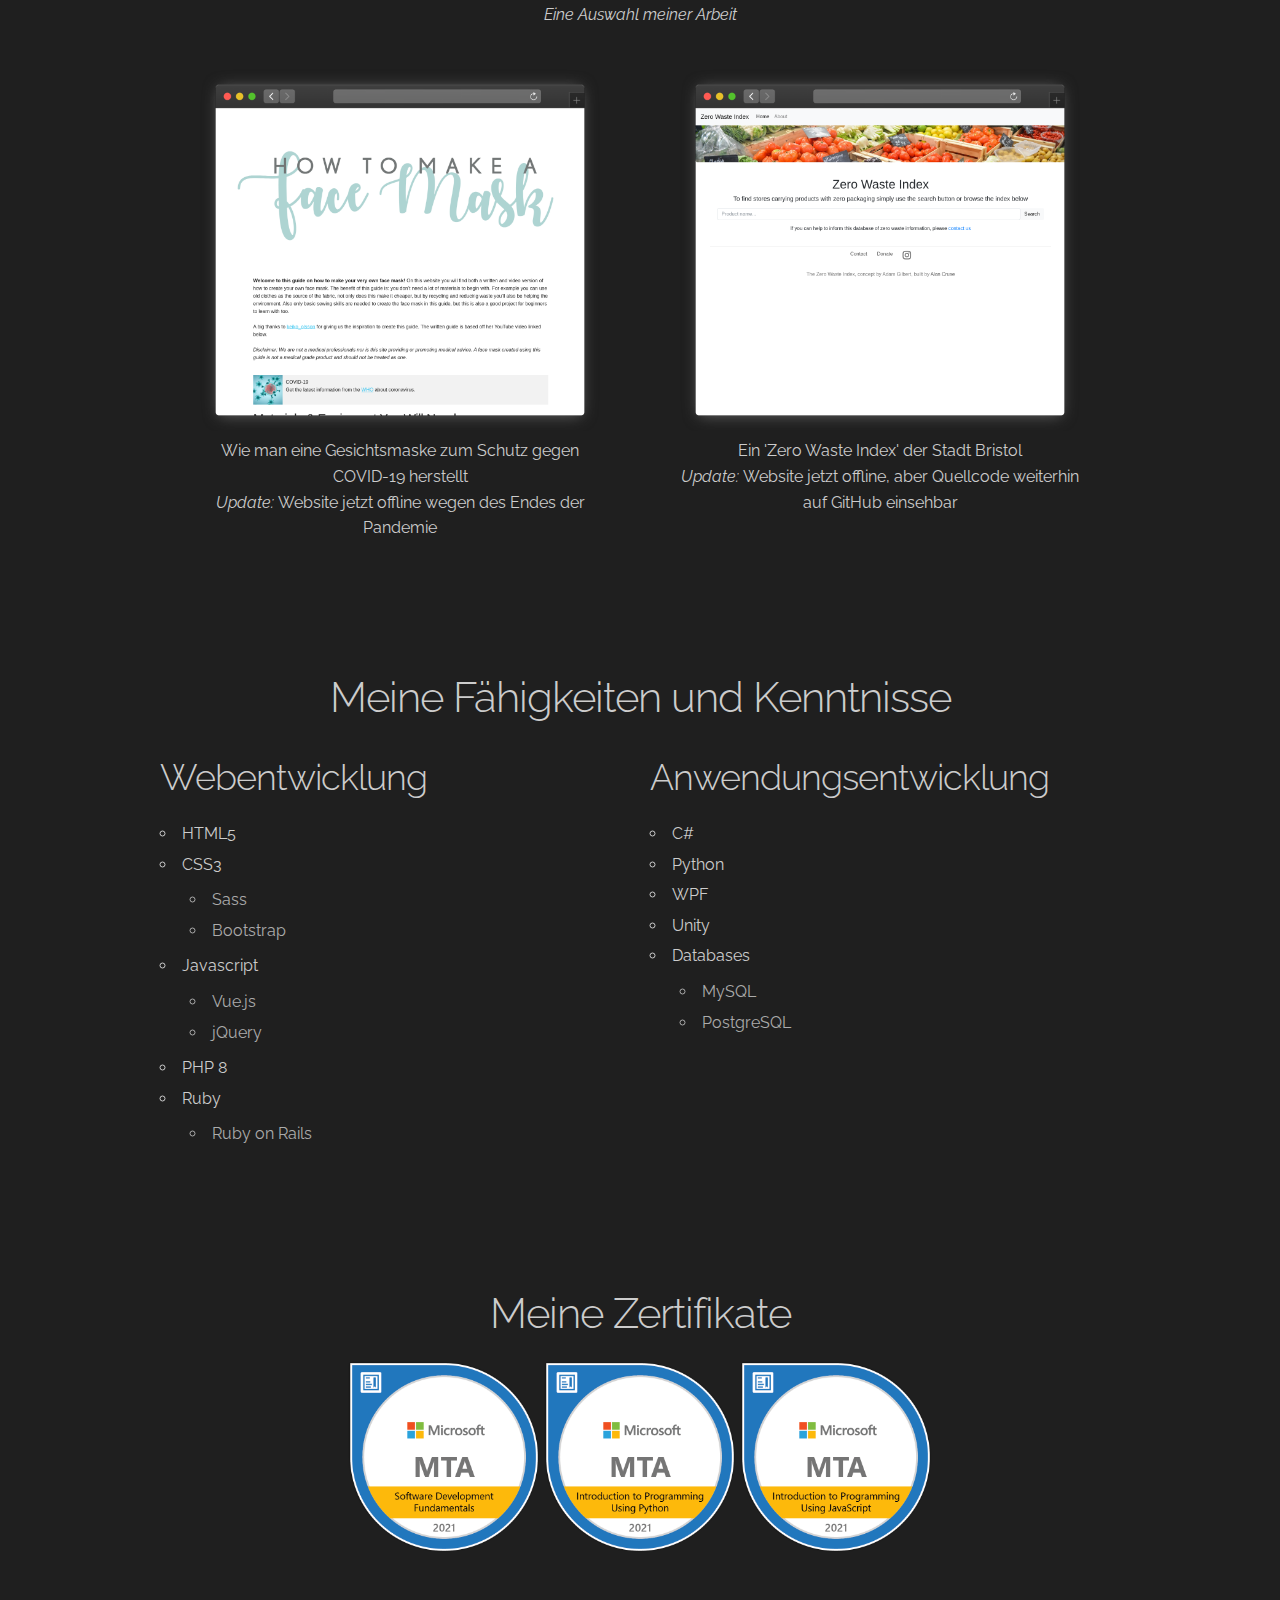
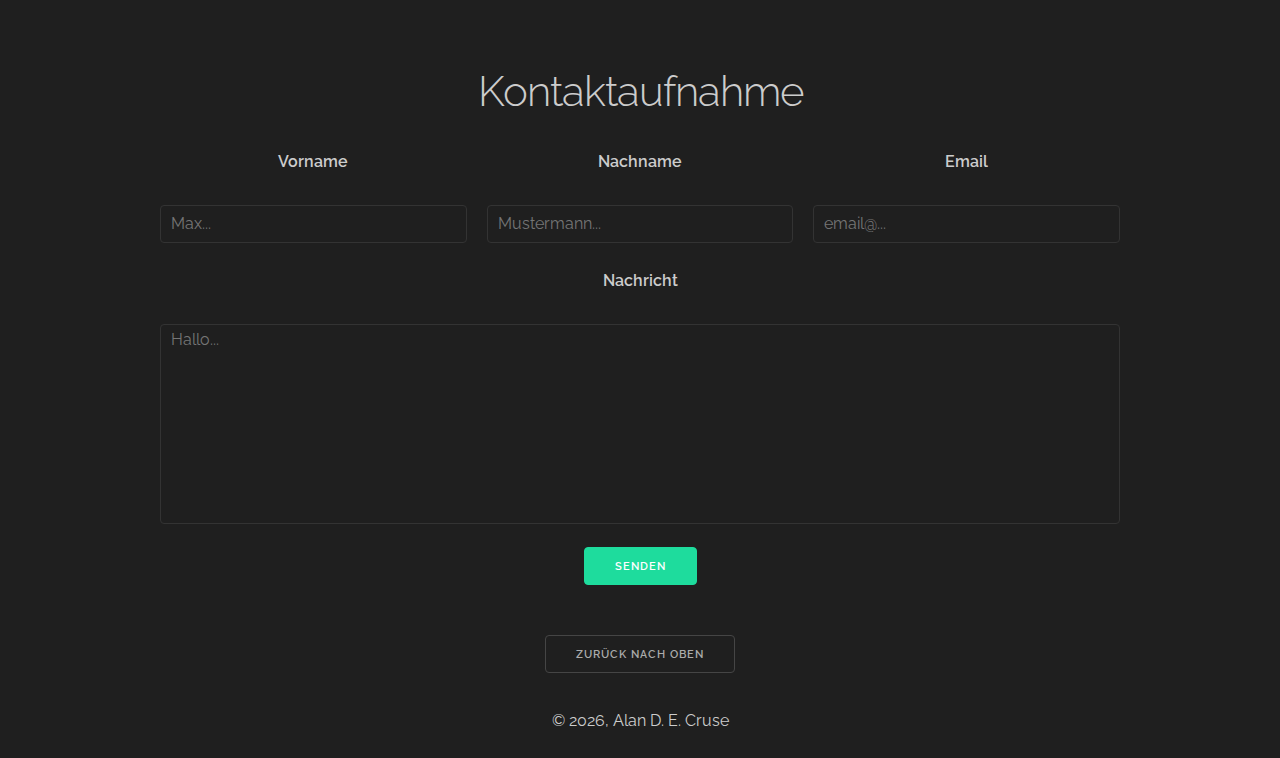
==== commit e8a7ad42: "Update current personal information" ====
--- a/index.html
+++ b/index.html
@@ -1,212 +1,312 @@
 <!DOCTYPE html>
 <html lang="de">
-<head>
-
-  <!-- Basic Page Needs
-  –––––––––––––––––––––––––––––––––––––––––––––––––– -->
-  <meta charset="utf-8">
-  <title>Alan D. E. Cruse | Personal Page</title>
-  <meta name="description" content="I'm Alan D. E. Cruse, welcome to my personal page all about me">
-  <meta name="author" content="Alan D. E. Cruse">
-
-  <!-- Mobile Specific Metas
-  –––––––––––––––––––––––––––––––––––––––––––––––––– -->
-  <meta name="viewport" content="width=device-width, initial-scale=1">
-
-  <!-- FONT
-  –––––––––––––––––––––––––––––––––––––––––––––––––– -->
-  <link href="//fonts.googleapis.com/css?family=Raleway:400,300,600" rel="stylesheet" type="text/css">
-  <link rel="stylesheet" href="https://use.fontawesome.com/releases/v5.0.10/css/all.css" integrity="sha384-+d0P83n9kaQMCwj8F4RJB66tzIwOKmrdb46+porD/OvrJ+37WqIM7UoBtwHO6Nlg" crossorigin="anonymous">
-
-
-  <!-- CSS
-  –––––––––––––––––––––––––––––––––––––––––––––––––– -->
-  <link rel="stylesheet" href="css/normalize.css">
-  <link rel="stylesheet" href="css/main.css">
-
-  <!-- Favicon
-  –––––––––––––––––––––––––––––––––––––––––––––––––– -->
-  <link rel="icon" type="image/png" href="images/favicon.ico">
-
-</head>
-<body>
-
-  <!-- Primary Page Layout
-  –––––––––––––––––––––––––––––––––––––––––––––––––– -->
-  <header id="banner" class="">
-    <section class="content">
-      <h1><strong>Alan D. E. Cruse</strong></h1>
-      <p>Webentwickler</p>
-      <p>
-        <a href="https://github.com/ADECruse"><i class="fab fa-github fa-2x"></i></a>
-        <a href="https://www.instagram.com/alan_d_e_cruse/"><i class="fab fa-instagram fa-2x"></i></a>
-      </p>
-      <p>
-        <a class="button button-primary" href="#contact">Kontakt</a>
-        <!-- <a class="button" id="language" href="#">Englisch</a> -->
-      </p>
-    </section>       
-  </header>
-
-  <main class="grid-container full">
-    <hr>
-    <section id="about" class="">
-      <!-- About me -->
-      <h2>Über mich</h2>
-      <!-- put a quote here from someone famous -->
-      <!-- I’m a self-taught developer, looking to turn a hobby into a career. -->
-      <p><em>Ich bin ein autodidaktischer Entwickler, der sein Hobby zum Beruf machen möchte.</em></p>
-      <p>Zurzeit arbeite ich auf einen Karrierewechsel vom Koch zum Webentwickler hin.  Ich habe schon immer mit dem Programmieren als Nebenhobby herumgespielt, aber jetzt möchte ich es weiterführen und aus einem Hobby eine Karriere machen. </p>
-      
-      <p>Im Besonderen konzentriere ich mich auf die Webentwicklung, da dies mein Hauptinteresse ist. Bislang habe ich mich autodidaktisch weitergebildet, wobei ich eine Mischung aus Büchern, Online-Lernen und Ausprobieren durch das Erstellen eigener Projekte verwendet habe. Einige dieser Projekte können Sie sich in meinem <a href="https://github.com/ADECruse">GitHub-Konto</a> ansehen.</p>
-      
-      <p>Ich glaube an lebenslanges Lernen, und da es nie zu spät ist, seine Ziele zu erreichen</p>
-      <!-- <p>Ich glaube an lebenslanges Lernen, und da es nie zu spät ist, seine Ziele zu erreichen, habe ich mich auf die Suche nach Firmen und Einzelpersonen begeben, die mir helfen können, mein Hobby Programmieren zum Beruf zu machen.</p> -->
-      <p><i>Update:</i> Seit 08.2020 nehme ich an Umschulung zum Fachinformatiker (Anwendungsentwicklung) bei der Lutz und Grub AG Nürnberg teil.</p>
-
-    </section>
-    <hr>
-    <section id="portfolio" class="">
-      <!-- My Portfolio -->
-      <h2>Mein Portfolio</h2>
-      <!-- A selection of my work -->
-      <p><em>Eine Auswahl meiner Arbeit</em></p>
-      <article class="works">
-        <!-- <figure id="zero-waste">
-          <a href="http://www.zerowastebristol.co.uk">
-          <img class="u-max-full-width" src="/images/frame_safari_dark_zero.png" alt="Zero Waste Bristol">
+  <head>
+    <!-- Basic Page Needs
+  –––––––––––––––––––––––––––––––––––––––––––––––––– -->
+    <meta charset="utf-8" />
+    <title>Alan D. E. Cruse | Personal Page</title>
+    <meta
+      name="description"
+      content="I'm Alan D. E. Cruse, welcome to my personal page all about me"
+    />
+    <meta name="author" content="Alan D. E. Cruse" />
+
+    <!-- Mobile Specific Metas
+  –––––––––––––––––––––––––––––––––––––––––––––––––– -->
+    <meta name="viewport" content="width=device-width, initial-scale=1" />
+
+    <!-- FONT
+  –––––––––––––––––––––––––––––––––––––––––––––––––– -->
+    <link
+      href="//fonts.googleapis.com/css?family=Raleway:400,300,600"
+      rel="stylesheet"
+      type="text/css"
+    />
+    <link
+      rel="stylesheet"
+      href="https://use.fontawesome.com/releases/v5.0.10/css/all.css"
+      integrity="sha384-+d0P83n9kaQMCwj8F4RJB66tzIwOKmrdb46+porD/OvrJ+37WqIM7UoBtwHO6Nlg"
+      crossorigin="anonymous"
+    />
+
+    <!-- CSS
+  –––––––––––––––––––––––––––––––––––––––––––––––––– -->
+    <link rel="stylesheet" href="css/normalize.css" />
+    <link rel="stylesheet" href="css/main.css" />
+
+    <!-- Favicon
+  –––––––––––––––––––––––––––––––––––––––––––––––––– -->
+    <link rel="icon" type="image/png" href="images/favicon.ico" />
+  </head>
+  <body>
+    <!-- Primary Page Layout
+  –––––––––––––––––––––––––––––––––––––––––––––––––– -->
+    <header id="banner" class="">
+      <section class="content">
+        <h1><strong>Alan D. E. Cruse</strong></h1>
+        <p>Webentwickler</p>
+        <p>
+          <a href="https://github.com/ADECruse"
+            ><i class="fab fa-github fa-2x"></i
+          ></a>
+          <a href="https://www.instagram.com/alan_d_e_cruse/"
+            ><i class="fab fa-instagram fa-2x"></i
+          ></a>
+          <a href="https://www.linkedin.com/in/alan-cruse-737425256">
+            <i class="fab fa-linkedin fa-2x"></i>
           </a>
-          A Zero Waste Index for Bristol City
-          <figcaption>Ein 'Zero Waste Index' der Stadt Bristol</figcaption>
-        </figure> -->
-        <figure id="face-mask">
-          <a href="https://makeafacemask.org/">
-          <img class="u-max-full-width" src="images/frame_safari_dark_makeafacemask.png" alt="Make A Face Mask">
-          </a>
-          <!-- How to make a face mask to protect against COVID-19  -->
-          <figcaption>Wie man eine Gesichtsmaske zum Schutz gegen COVID-19 herstellt</figcaption>
-        </figure>
-        <!-- <figure id="thirty-fit">
-          <a href="https://thirtyand.fit/">
-          <img class="u-max-full-width" src="images/frame_safari_dark_thirtyandfit.png" alt="Thirty And Fit">
-          </a>
-          Get fit at thirty
-          <figcaption>Mit dreißig Jahren fit werden</figcaption>
-        </figure> -->
-        <figure id="easy-crypto">
+        </p>
+        <p>
+          <a class="button button-primary" href="#contact">Kontakt</a>
+          <!-- <a class="button" id="language" href="#">Englisch</a> -->
+        </p>
+      </section>
+    </header>
+
+    <main class="grid-container full">
+      <hr />
+      <section id="about" class="">
+        <!-- About me -->
+        <h2>Über mich</h2>
+        <!-- put a quote here from someone famous -->
+        <!-- I’m a self-taught developer, looking to turn a hobby into a career. -->
+        <p>
+          <em
+            >Ich bin ein autodidaktischer Entwickler, der sein Hobby zum Beruf
+            machen möchte.</em
+          >
+        </p>
+        <p>
+          Zurzeit arbeite ich auf einen Karrierewechsel vom Koch zum
+          Webentwickler hin. Ich habe schon immer mit dem Programmieren als
+          Nebenhobby herumgespielt, aber jetzt möchte ich es weiterführen und
+          aus einem Hobby eine Karriere machen.
+        </p>
+
+        <p>
+          Im Besonderen konzentriere ich mich auf die Webentwicklung, da dies
+          mein Hauptinteresse ist. Bislang habe ich mich autodidaktisch
+          weitergebildet, wobei ich eine Mischung aus Büchern, Online-Lernen und
+          Ausprobieren durch das Erstellen eigener Projekte verwendet habe.
+          Einige dieser Projekte können Sie sich in meinem
+          <a href="https://github.com/ADECruse">GitHub-Konto</a> ansehen.
+        </p>
+
+        <p>
+          Ich glaube an lebenslanges Lernen, und da es nie zu spät ist, seine
+          Ziele zu erreichen
+        </p>
+        <!-- <p>Ich glaube an lebenslanges Lernen, und da es nie zu spät ist, seine Ziele zu erreichen, habe ich mich auf die Suche nach Firmen und Einzelpersonen begeben, die mir helfen können, mein Hobby Programmieren zum Beruf zu machen.</p> -->
+        <p>
+          <i>Update:</i> Seit 08.2020 nehme ich an Umschulung zum
+          Fachinformatiker (Anwendungsentwicklung) bei der Lutz und Grub AG
+          Nürnberg teil.
+        </p>
+      </section>
+      <hr />
+      <section id="portfolio" class="">
+        <!-- My Portfolio -->
+        <h2>Mein Portfolio</h2>
+        <!-- A selection of my work -->
+        <p><em>Eine Auswahl meiner Arbeit</em></p>
+        <article class="works">
+          <figure id="zero-waste">
+            <a href="http://www.zerowastebristol.co.uk">
+              <img
+                class="u-max-full-width"
+                src="images/frame_safari_dark_zero.png"
+                alt="Zero Waste Bristol"
+              />
+            </a>
+
+            <figcaption>Ein 'Zero Waste Index' der Stadt Bristol</figcaption>
+            <figcaption>
+              <i>Update: </i>Website jetzt offline, aber Quellcode weiterhin auf
+              GitHub einsehbar
+            </figcaption>
+          </figure>
+          <figure id="face-mask">
+            <a href="https://makeafacemask.org/">
+              <img
+                class="u-max-full-width"
+                src="images/frame_safari_dark_makeafacemask.png"
+                alt="Make A Face Mask"
+              />
+            </a>
+            <!-- How to make a face mask to protect against COVID-19  -->
+            <figcaption>
+              Wie man eine Gesichtsmaske zum Schutz gegen COVID-19 herstellt
+            </figcaption>
+            <figcaption>
+              <i>Update: </i>Website jetzt offline wegen des Endes der Pandemie
+            </figcaption>
+          </figure>
+          <!-- <figure id="easy-crypto">
           <a href="https://easycryptocurrencyinvestor.com">
           <img class="u-max-full-width" src="images/frame_safari_dark_crypto.png" alt="Cryptocurrency Investor">
           </a>
-          <!-- Grow your money with Cryptocurrency -->
+          <p>Grow your money with Cryptocurrency</p>
           <figcaption>Wachsen Sie Ihr Geld mit Cryptocurrency</figcaption>
-        </figure>
-      </article>
-      
-    </section>
-        
-    <hr>
-    <section id="skills">
-      <h2>Meine Fähigkeiten und Kenntnisse</h2>
-      <div class="grid-container halves u-align-left">
-        <div class="">
-          <h3>Webentwicklung</h3>
-          <ul>
-            <li>HTML5</li>
-            <li>CSS3</li>
+        </figure> -->
+        </article>
+      </section>
+
+      <hr />
+      <section id="skills">
+        <h2>Meine Fähigkeiten und Kenntnisse</h2>
+        <div class="grid-container halves u-align-left">
+          <div class="">
+            <h3>Webentwicklung</h3>
+            <ul>
+              <li>HTML5</li>
+              <li>CSS3</li>
               <ul>
                 <li>Sass</li>
                 <li>Bootstrap</li>
               </ul>
-            <li>Javascript
+              <li>
+                Javascript
+                <ul>
+                  <li>Vue.js</li>
+                  <li>jQuery</li>
+                </ul>
+              </li>
+
+              <li>PHP 8</li>
+              <li>Ruby</li>
               <ul>
-                <li>jQuery</li>
-                <li>React.js</li>
-                <li>node.js</li>
+                <li>Ruby on Rails</li>
               </ul>
-            <li>PHP</li>
-            <li>Ruby</li>
+            </ul>
+          </div>
+
+          <div class="">
+            <h3>Anwendungsentwicklung</h3>
             <ul>
-              <li>Ruby on Rails</li> 
-            </ul>
-          </ul>
-        </div>
-
-        <div class="">
-          <h3>Anwendungsentwicklung</h3>
-          <ul>
-            <li>C#</li>
-            <li>WPF</li>
-            <li>Unity</li>
-            <li>Databases</li>
+              <li>C#</li>
+              <li>Python</li>
+              <li>WPF</li>
+              <li>Unity</li>
+              <li>Databases</li>
               <ul>
                 <li>MySQL</li>
                 <li>PostgreSQL</li>
               </ul>
-          </ul>
-        </div>
-
-        <!-- <div class="">
+            </ul>
+          </div>
+
+          <!-- <div class="">
           <h3>Game Development</h3>
           <ul>
             <li>C#</li>
             <li><a href="https://unity3d.com/">Unity Game Engine</a></li>
           </ul>
         </div> -->
-
-      </div>
-    </section>
-    <hr>
-    <section id="certifcates">
-      <h2>Meine Zertifikate</h2>
-      <div class="badges">
-        <img src="images/MTA-Software_Development_Fundamentals-600x600.png" alt="MTA-Software_Development_Fundamentals">
-      </div>
-    </section>
-    <hr>
-    <!-- contact form -->
-    <section id="contact" class="">
-      <!-- Get in Contact -->
-      <h2>Kontaktaufnahme</h2>
-      <form method="post" action="https://formspree.io/info@alancruse.me"  autocomplete="on">
-        <div class="grid-container thirds">
-          <div class="">
-            <!-- First name -->
-            <label>Vorname</label><br>
-            <input class="u-full-width" type="text" name="first_name" placeholder="Max...">
+        </div>
+      </section>
+      <hr />
+      <section id="certifcates">
+        <h2>Meine Zertifikate</h2>
+        <div class="badges">
+          <a
+            href="https://www.credly.com/badges/89053426-9c23-4a47-a3ca-23a590bf33fa/public_url"
+            ><img
+              src="images/mta-software-development-fundamentals-certified-2021.png"
+              alt="mta-software-development-fundamentals-certified-2021"
+          /></a>
+          <a
+            href="https://www.credly.com/badges/a7c2d3de-12c6-46bd-b169-756ab894a137/public_url"
+          >
+            <img
+              src="images/mta-introduction-to-programming-using-python-certified-2021.png"
+              alt="MTA-Introduction-to-programming-using-python-certified-2021"
+          /></a>
+          <a
+            href="https://www.credly.com/badges/10c4704b-2501-4e89-a08b-cf0d57b6544c/public_url"
+            ><img
+              src="images/mta-introduction-to-programming-using-javascript-certified-2021.png"
+              alt="mta-introduction-to-programming-using-javascript-certified-2021"
+          /></a>
+        </div>
+      </section>
+      <hr />
+      <!-- contact form -->
+      <section id="contact" class="">
+        <!-- Get in Contact -->
+        <h2>Kontaktaufnahme</h2>
+        <form
+          method="post"
+          action="https://formspree.io/info@alancruse.me"
+          autocomplete="on"
+        >
+          <div class="grid-container thirds">
+            <div class="">
+              <!-- First name -->
+              <label>Vorname</label><br />
+              <input
+                class="u-full-width"
+                type="text"
+                name="first_name"
+                placeholder="Max..."
+              />
+            </div>
+            <div>
+              <!-- Last name -->
+              <label>Nachname</label><br />
+              <input
+                class="u-full-width"
+                type="text"
+                name="last_name"
+                placeholder="Mustermann..."
+              />
+            </div>
+            <div>
+              <label>Email</label><br />
+              <input
+                class="u-full-width"
+                type="email"
+                name="email"
+                placeholder="email@..."
+                required
+              />
+            </div>
           </div>
-          <div>
-            <!-- Last name -->
-            <label>Nachname</label><br>
-            <input class="u-full-width" type="text" name="last_name" placeholder="Mustermann...">
-          </div>
-          <div>
-            <label>Email</label><br>
-            <input class="u-full-width" type="email" name="email" placeholder="email@..." required>
-          </div>
-        </div>
-        <!-- Message -->
-          <label>Nachricht</label><br>
-          <textarea class="u-full-width" name="message" rows="100" placeholder="Hallo..." spellcheck required></textarea>
-        
-        <input class="button-primary" type="submit" value="senden">
-      </form>
-    </section>
-    <!-- <hr> -->
-  </main>
+          <!-- Message -->
+          <label>Nachricht</label><br />
+          <textarea
+            class="u-full-width"
+            name="message"
+            rows="100"
+            placeholder="Hallo..."
+            spellcheck
+            required
+          ></textarea>
+
+          <input class="button-primary" type="submit" value="senden" />
+        </form>
+      </section>
+      <!-- <hr> -->
+    </main>
     <!-- footer -->
-  <footer>
-    <!-- Back to the top -->
-    <a class="button" href="#banner">zurück nach oben</a>
-    <p>
-      <a href="https://github.com/ADECruse"><i class="fab fa-github fa-2x"></i></a>
-      <a href="https://www.instagram.com/alan_d_e_cruse/"><i class="fab fa-instagram fa-2x"></i></a>
-    </p>
-    <p id='copyright'></p>
-  </footer>
-  
-
-<!-- End Document
-  –––––––––––––––––––––––––––––––––––––––––––––––––– -->
-  <script src="js/script.js"></script>
-</body>
+    <footer>
+      <!-- Back to the top -->
+      <a class="button" href="#banner">zurück nach oben</a>
+      <p>
+        <a href="https://github.com/ADECruse"
+          ><i class="fab fa-github fa-2x"></i
+        ></a>
+        <a href="https://www.instagram.com/alan_d_e_cruse/"
+          ><i class="fab fa-instagram fa-2x"></i
+        ></a>
+        <a href="https://www.linkedin.com/in/alan-cruse-737425256">
+          <i class="fab fa-linkedin fa-2x"></i>
+        </a>
+      </p>
+      <p id="copyright"></p>
+    </footer>
+
+    <!-- End Document
+  –––––––––––––––––––––––––––––––––––––––––––––––––– -->
+    <script src="js/script.js"></script>
+  </body>
 </html>
--- a/css/main.css
+++ b/css/main.css
@@ -609,7 +609,7 @@
 
 /* Certificates
 –––––––––––––––––––––––––––––––––––––––––––––––––– */
-.badges>img {
+.badges>a>img {
   width: 20%;
 }
 /* Clearing
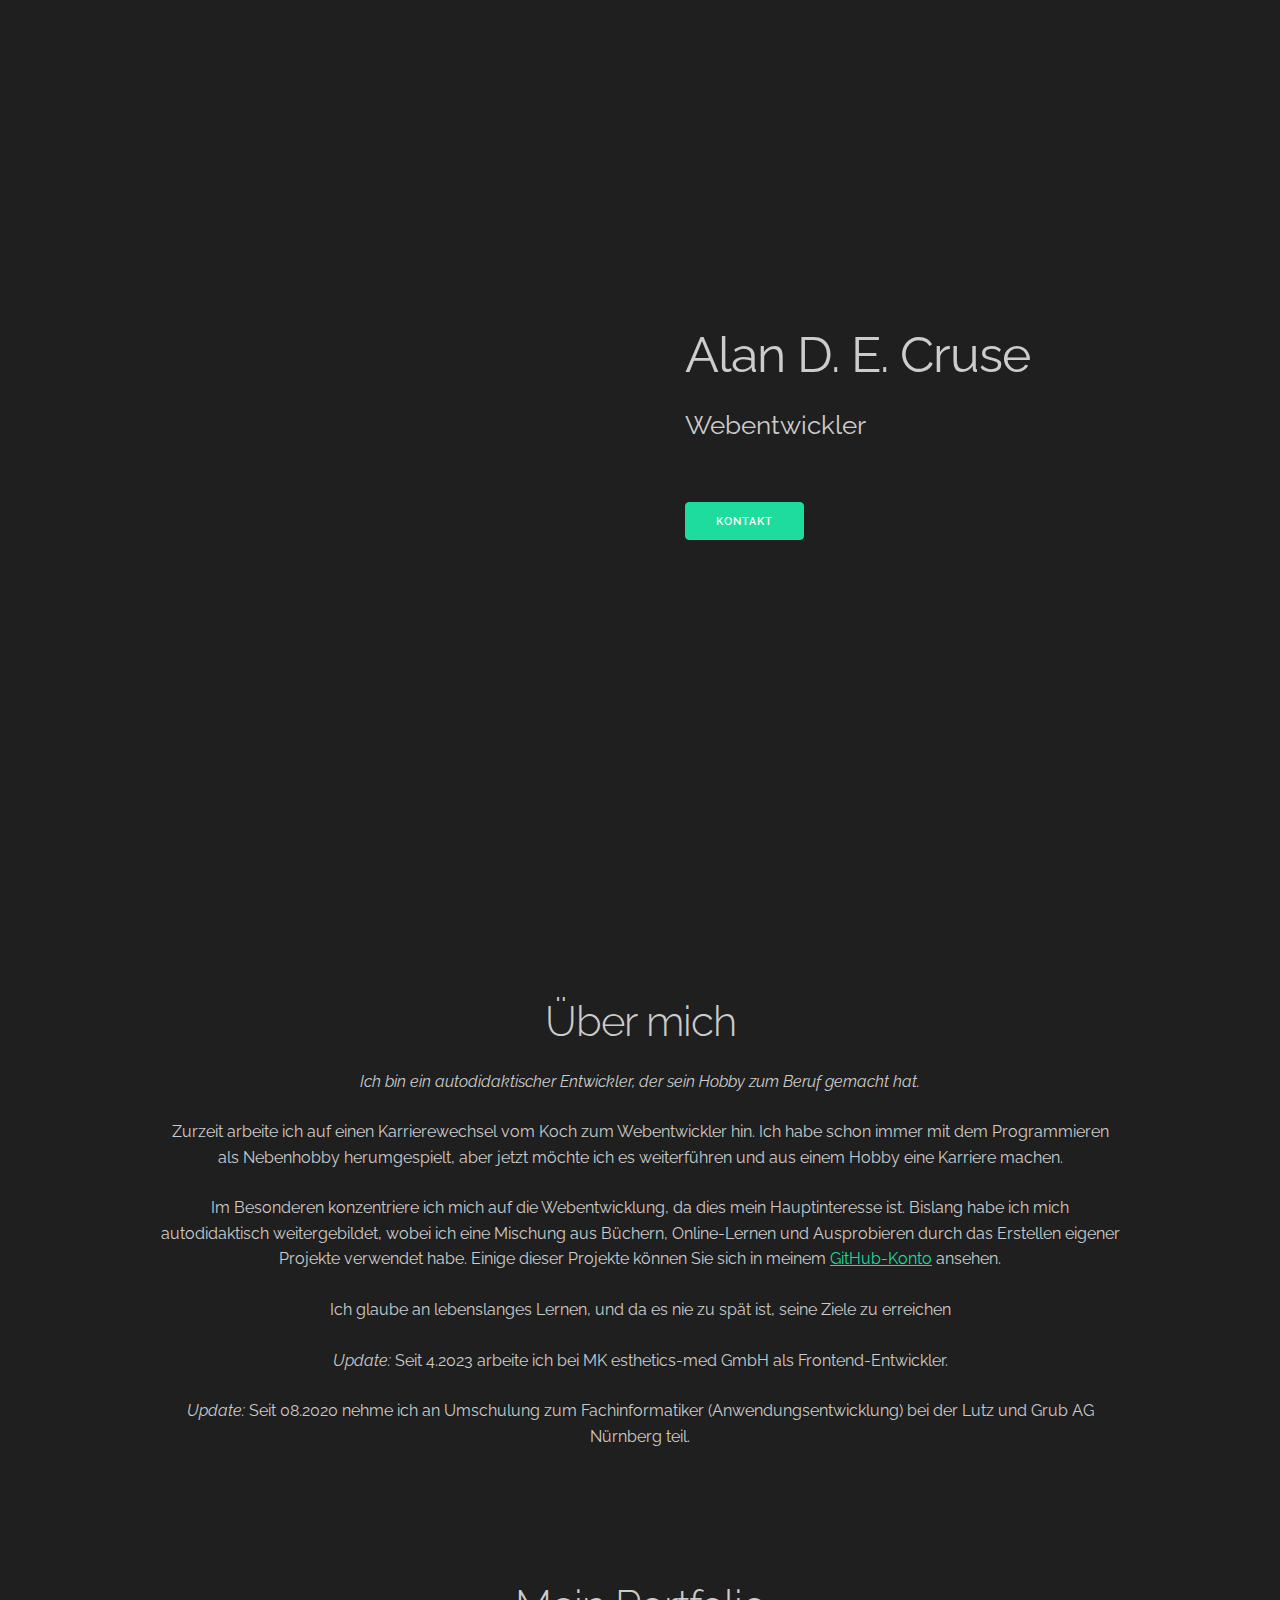
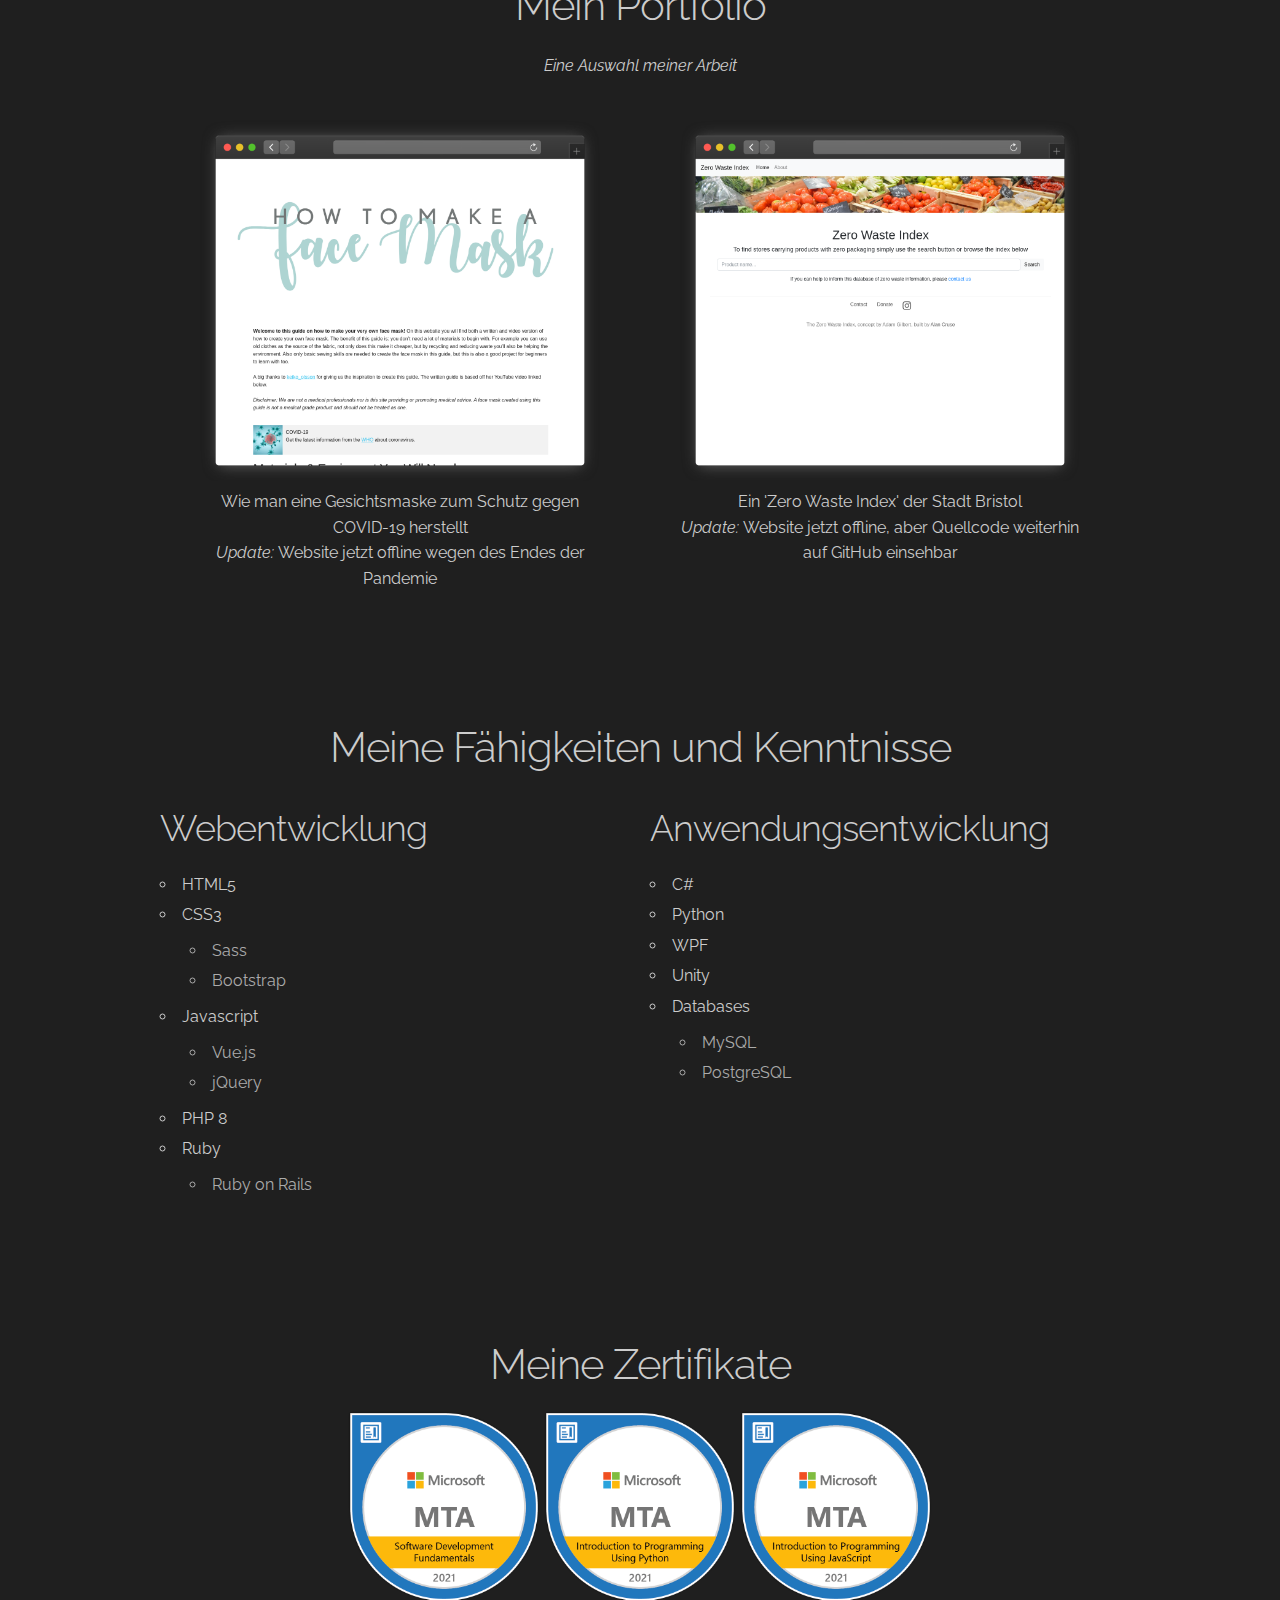
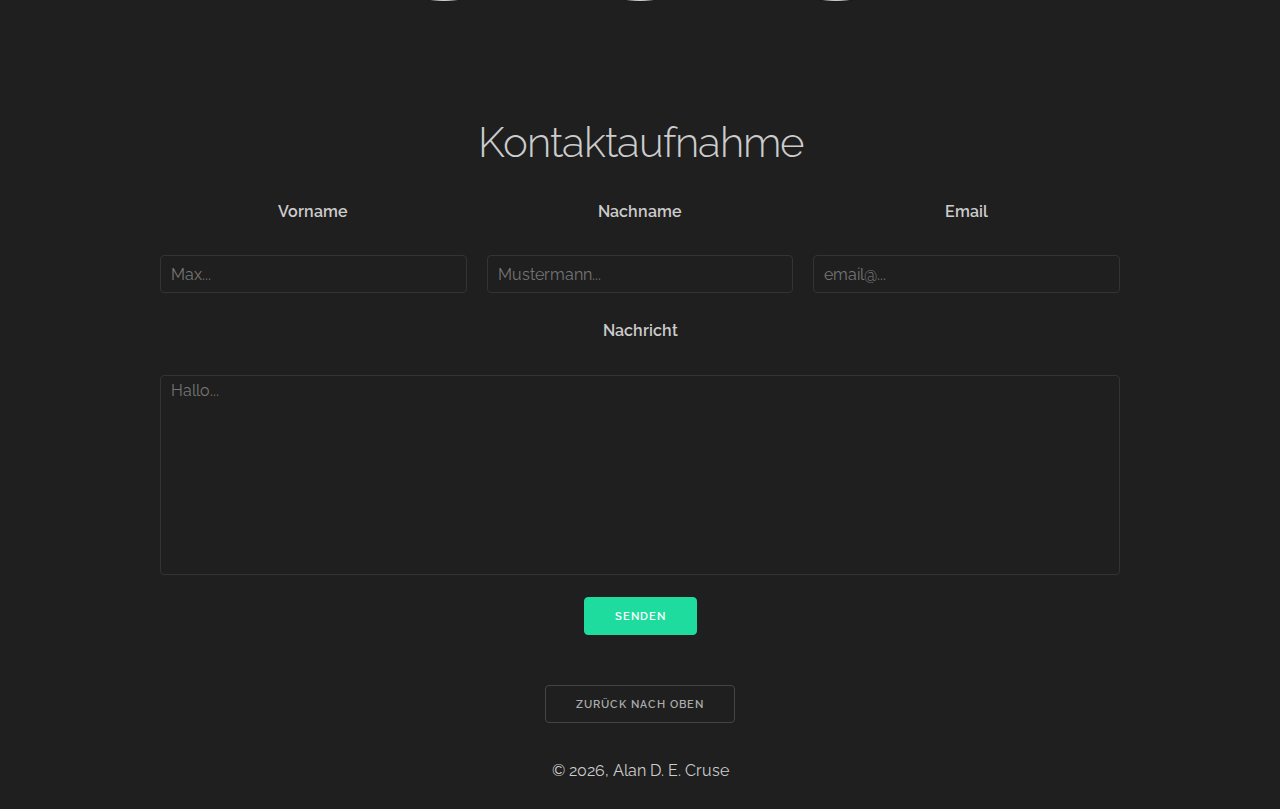
==== commit 81207a70: "Update index.html" ====
--- a/index.html
+++ b/index.html
@@ -69,11 +69,10 @@
         <!-- About me -->
         <h2>Über mich</h2>
         <!-- put a quote here from someone famous -->
-        <!-- I’m a self-taught developer, looking to turn a hobby into a career. -->
+        <!-- I’m a self-taught developer, who turned a hobby into a career. -->
         <p>
           <em
-            >Ich bin ein autodidaktischer Entwickler, der sein Hobby zum Beruf
-            machen möchte.</em
+            >Ich bin ein autodidaktischer Entwickler, der sein Hobby zum Beruf gemacht hat.</em
           >
         </p>
         <p>
@@ -97,11 +96,15 @@
           Ziele zu erreichen
         </p>
         <!-- <p>Ich glaube an lebenslanges Lernen, und da es nie zu spät ist, seine Ziele zu erreichen, habe ich mich auf die Suche nach Firmen und Einzelpersonen begeben, die mir helfen können, mein Hobby Programmieren zum Beruf zu machen.</p> -->
+         <p>
+          <i>Update:</i> Seit 4.2023 arbeite ich bei MK esthetics-med GmbH als Frontend-Entwickler.
+        </p>
         <p>
           <i>Update:</i> Seit 08.2020 nehme ich an Umschulung zum
           Fachinformatiker (Anwendungsentwicklung) bei der Lutz und Grub AG
           Nürnberg teil.
         </p>
+       
       </section>
       <hr />
       <section id="portfolio" class="">
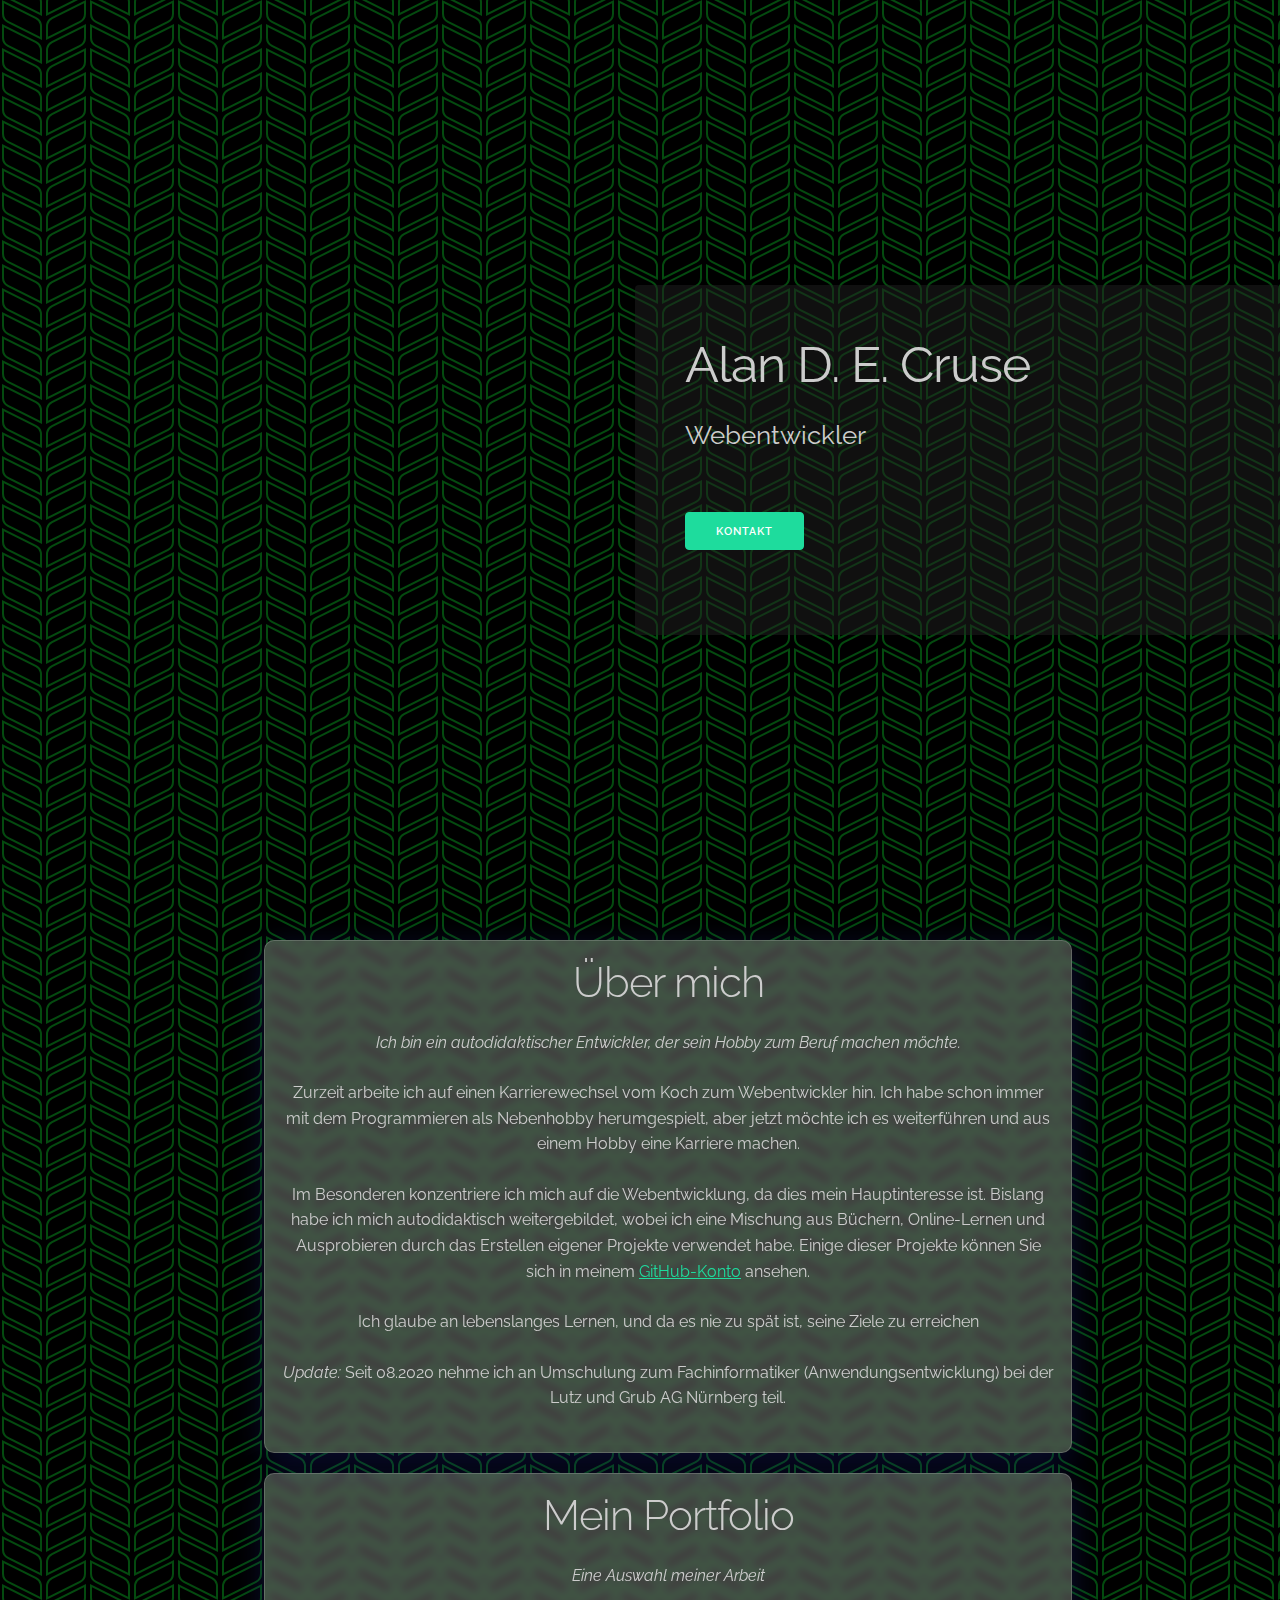
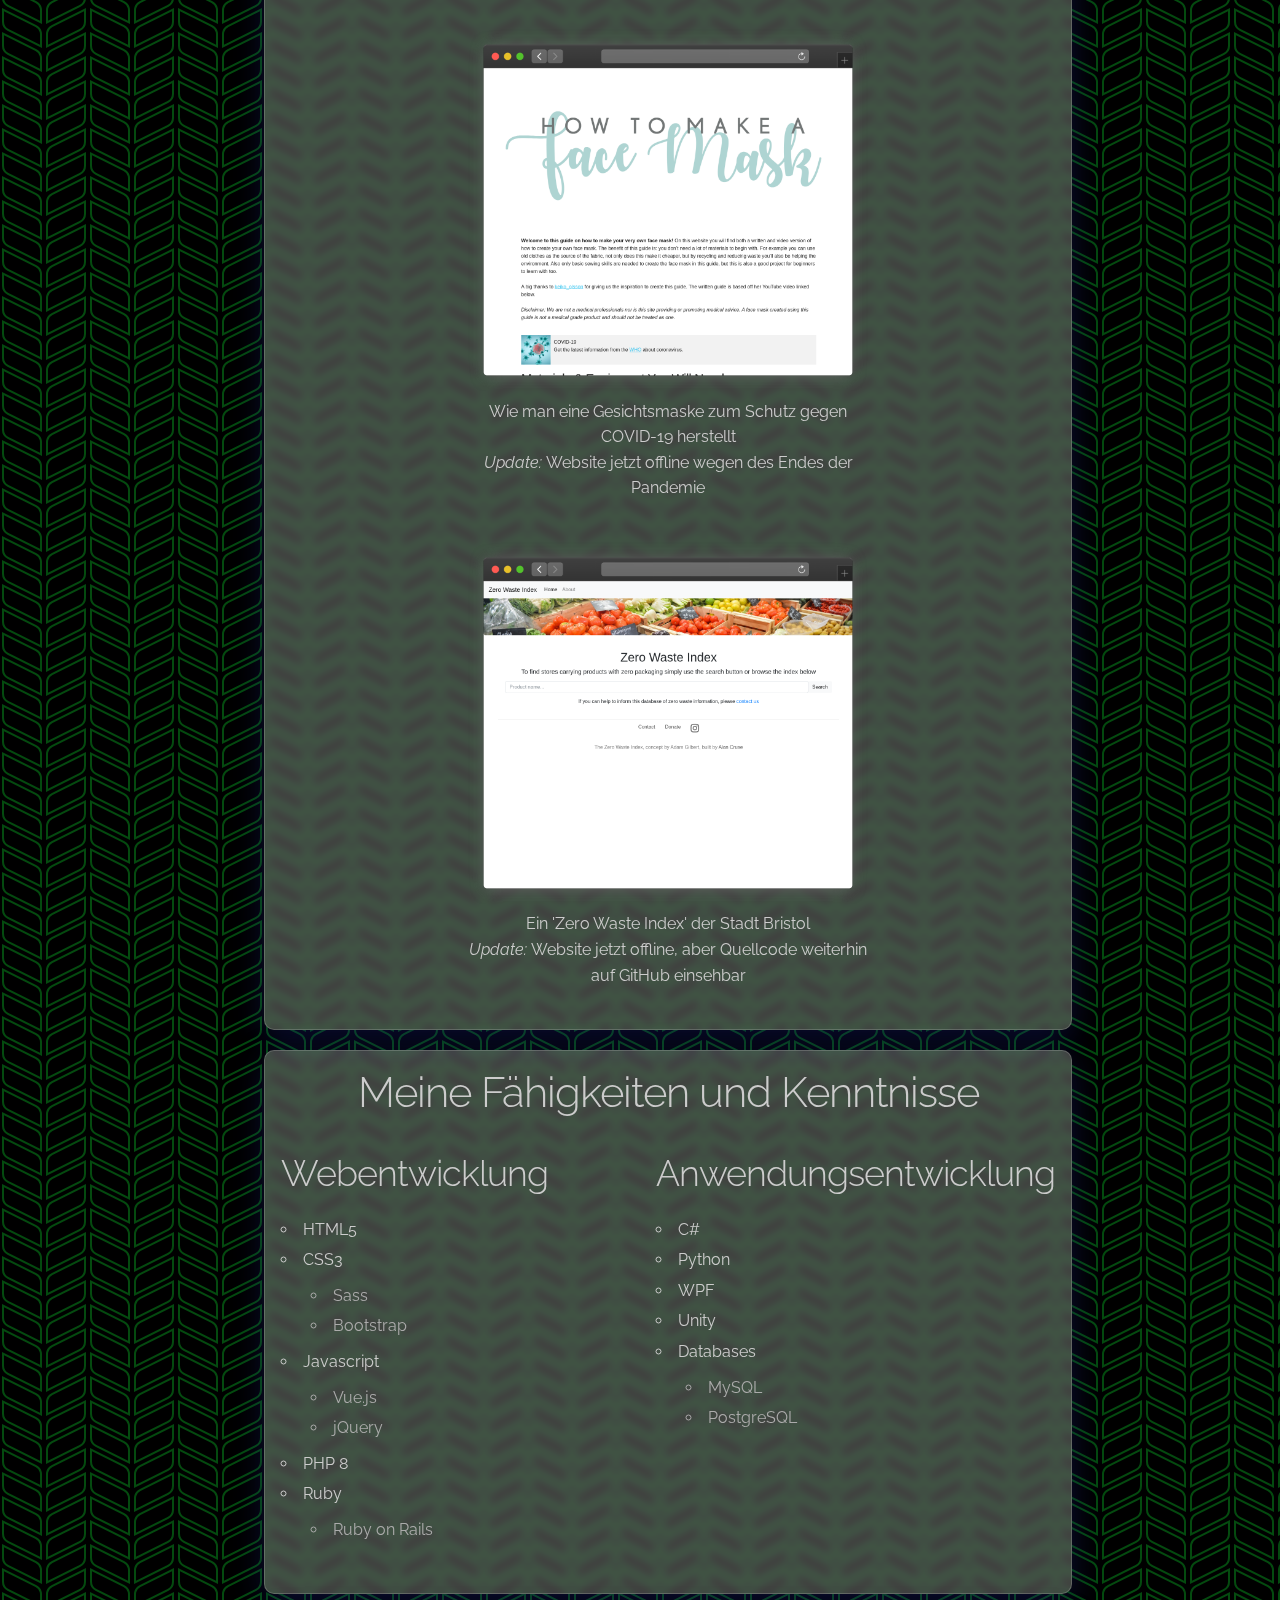
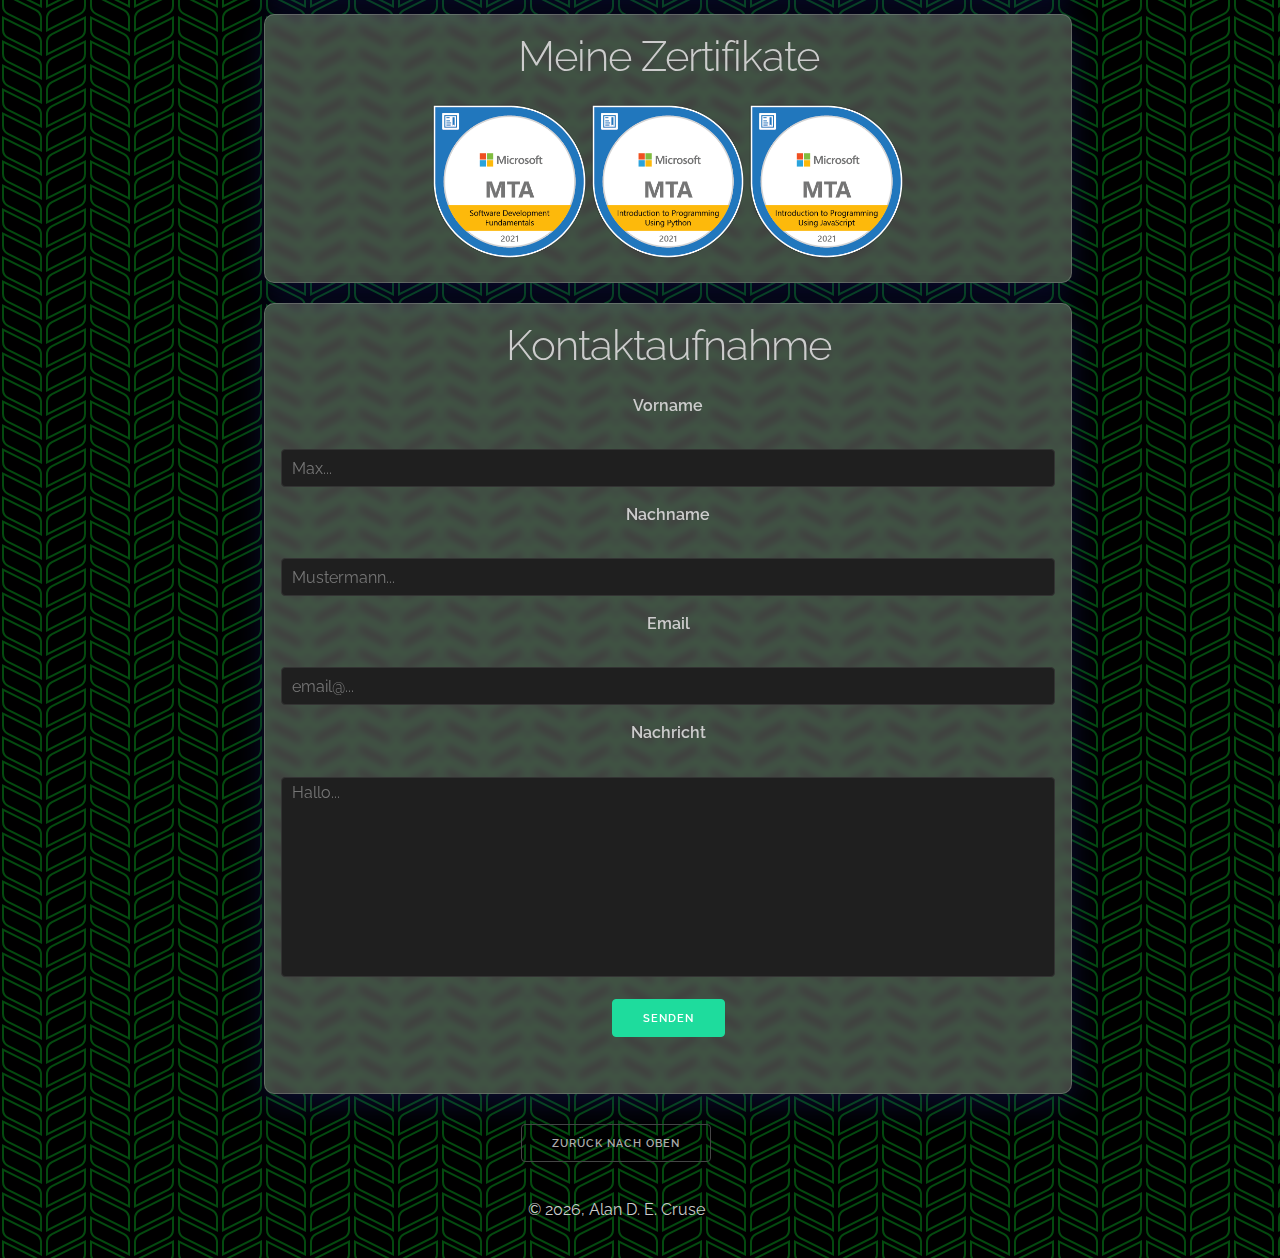
==== commit d60c5d9e: "Initial redesigned layout" ====
--- a/index.html
+++ b/index.html
@@ -41,6 +41,7 @@
   <body>
     <!-- Primary Page Layout
   –––––––––––––––––––––––––––––––––––––––––––––––––– -->
+  <div class="grid-container twelve">
     <header id="banner" class="">
       <section class="content">
         <h1><strong>Alan D. E. Cruse</strong></h1>
@@ -52,7 +53,7 @@
           <a href="https://www.instagram.com/alan_d_e_cruse/"
             ><i class="fab fa-instagram fa-2x"></i
           ></a>
-          <a href="https://www.linkedin.com/in/alan-cruse-737425256">
+          <a href="www.linkedin.com/in/alan-d-e-cruse-737425256">
             <i class="fab fa-linkedin fa-2x"></i>
           </a>
         </p>
@@ -63,16 +64,16 @@
       </section>
     </header>
 
-    <main class="grid-container full">
-      <hr />
-      <section id="about" class="">
+    <main class="grid-container twelve">
+      <section id="about" class="card">
         <!-- About me -->
         <h2>Über mich</h2>
         <!-- put a quote here from someone famous -->
-        <!-- I’m a self-taught developer, who turned a hobby into a career. -->
+        <!-- I’m a self-taught developer, looking to turn a hobby into a career. -->
         <p>
           <em
-            >Ich bin ein autodidaktischer Entwickler, der sein Hobby zum Beruf gemacht hat.</em
+            >Ich bin ein autodidaktischer Entwickler, der sein Hobby zum Beruf
+            machen möchte.</em
           >
         </p>
         <p>
@@ -96,18 +97,13 @@
           Ziele zu erreichen
         </p>
         <!-- <p>Ich glaube an lebenslanges Lernen, und da es nie zu spät ist, seine Ziele zu erreichen, habe ich mich auf die Suche nach Firmen und Einzelpersonen begeben, die mir helfen können, mein Hobby Programmieren zum Beruf zu machen.</p> -->
-         <p>
-          <i>Update:</i> Seit 4.2023 arbeite ich bei MK esthetics-med GmbH als Frontend-Entwickler.
-        </p>
         <p>
           <i>Update:</i> Seit 08.2020 nehme ich an Umschulung zum
           Fachinformatiker (Anwendungsentwicklung) bei der Lutz und Grub AG
           Nürnberg teil.
         </p>
-       
-      </section>
-      <hr />
-      <section id="portfolio" class="">
+      </section>
+      <section id="portfolio" class="card">
         <!-- My Portfolio -->
         <h2>Mein Portfolio</h2>
         <!-- A selection of my work -->
@@ -153,9 +149,7 @@
         </figure> -->
         </article>
       </section>
-
-      <hr />
-      <section id="skills">
+      <section id="skills" class="card">
         <h2>Meine Fähigkeiten und Kenntnisse</h2>
         <div class="grid-container halves u-align-left">
           <div class="">
@@ -207,8 +201,7 @@
         </div> -->
         </div>
       </section>
-      <hr />
-      <section id="certifcates">
+      <section id="certifcates" class="card">
         <h2>Meine Zertifikate</h2>
         <div class="badges">
           <a
@@ -232,9 +225,8 @@
           /></a>
         </div>
       </section>
-      <hr />
       <!-- contact form -->
-      <section id="contact" class="">
+      <section id="contact" class="card">
         <!-- Get in Contact -->
         <h2>Kontaktaufnahme</h2>
         <form
@@ -242,7 +234,7 @@
           action="https://formspree.io/info@alancruse.me"
           autocomplete="on"
         >
-          <div class="grid-container thirds">
+          <!-- <div class="grid-container thirds"> -->
             <div class="">
               <!-- First name -->
               <label>Vorname</label><br />
@@ -273,7 +265,7 @@
                 required
               />
             </div>
-          </div>
+          <!-- </div> -->
           <!-- Message -->
           <label>Nachricht</label><br />
           <textarea
@@ -293,6 +285,7 @@
     <!-- footer -->
     <footer>
       <!-- Back to the top -->
+      <div class="footer-wrapper">
       <a class="button" href="#banner">zurück nach oben</a>
       <p>
         <a href="https://github.com/ADECruse"
@@ -306,7 +299,9 @@
         </a>
       </p>
       <p id="copyright"></p>
+      </div>
     </footer>
+    </div>
 
     <!-- End Document
   –––––––––––––––––––––––––––––––––––––––––––––––––– -->
--- a/css/main.css
+++ b/css/main.css
@@ -42,35 +42,47 @@
 –––––––––––––––––––––––––––––––––––––––––––––––––– */
 html {
 
-	
+
   /* dark theme: light background, dark text, blue accent */
-  --theme-hue: 0;					/* black */
-  --accent-hue: 160;			/* blue */
-
-  --text-color-richer: hsl(var(--theme-hue), 0%, 95%);		/* 		*/
-  --text-color-normal: hsl(var(--theme-hue), 0%, 80%);		/* text color; button:hover:focus color */
-  --text-color-softer: hsl(var(--theme-hue), 0%, 67%);		/* button color; button:hover border */
-
-  --accent-color: hsl(var(--accent-hue), 76%, 49%);				/* link; button-primary bg+border; textarea,select:focus border */
-  --accent-color-hover: hsl(var(--accent-hue), 86%, 57%);	/* link hover; button-primary:hover:focus bg+border */
-
-  --border-color: hsl(var(--theme-hue), 0%, 27%);					/* button border */
-  --border-color-softer: hsl(var(--theme-hue), 0%, 20%);	/* textarea,select,code,td,hr border	 */
-	
-  --background-color: hsl(var(--theme-hue), 0%, 12%);			/* body background; textarea,select background */
+  --theme-hue: 0;
+  /* black */
+  --accent-hue: 160;
+  /* blue */
+
+  --text-color-richer: hsl(var(--theme-hue), 0%, 95%);
+  /* 		*/
+  --text-color-normal: hsl(var(--theme-hue), 0%, 80%);
+  /* text color; button:hover:focus color */
+  --text-color-softer: hsl(var(--theme-hue), 0%, 67%);
+  /* button color; button:hover border */
+
+  --accent-color: hsl(var(--accent-hue), 76%, 49%);
+  /* link; button-primary bg+border; textarea,select:focus border */
+  --accent-color-hover: hsl(var(--accent-hue), 86%, 57%);
+  /* link hover; button-primary:hover:focus bg+border */
+
+  --border-color: hsl(var(--theme-hue), 0%, 27%);
+  /* button border */
+  --border-color-softer: hsl(var(--theme-hue), 0%, 20%);
+  /* textarea,select,code,td,hr border	 */
+
+  --background-color: hsl(var(--theme-hue), 0%, 12%);
+  /* body background; textarea,select background */
   --background-color-softer: hsl(var(--theme-hue), 0%, 18%);
-  --code-background: hsl(var(--theme-hue), 0%, 5%);				/* code background*/
-  --background-color-opacity: hsl(var(--theme-hue), 0%, 12%, 0.5); /* banner content text background */
+  --code-background: hsl(var(--theme-hue), 0%, 5%);
+  /* code background*/
+  --background-color-opacity: hsl(var(--theme-hue), 0%, 12%, 0.5);
+  /* banner content text background */
 
   --button-primary-color: white;
-  
-	
-	/* Note: Skeleton was based off a 10px font sizing for REM  */
-	/* 62.5% of typical 16px browser default = 10px */
-	--base-font-size: 62.5%;
-	
-	/* Grid Defaults - default to match orig skeleton settings */
-	--grid-max-width: 960px;
+
+
+  /* Note: Skeleton was based off a 10px font sizing for REM  */
+  /* 62.5% of typical 16px browser default = 10px */
+  --base-font-size: 62.5%;
+
+  /* Grid Defaults - default to match orig skeleton settings */
+  --grid-max-width: 960px;
 }
 
 /*  Dark Theme
@@ -78,33 +90,45 @@
 	included for future and an example of defining a different base 'theme'
 */
 @media (prefers-color-scheme: light) {
-	:html {
-		
+  :html {
+
     /* default theme: light background, dark text, blue accent */
-    --theme-hue: 0;					/* white */
-    --accent-hue: 194;			/* blue */
-
-    --text-color-richer: hsl(var(--theme-hue), 0%, 5%);			/* #0d0d0d		*/
-    --text-color-normal: hsl(var(--theme-hue), 0%, 13%);		/* #222222 		text color; button:hover:focus color */
-    --text-color-softer: hsl(var(--theme-hue), 0%, 33%);		/* #555555 		button color; button:hover border */
-
-    --accent-color: hsl(var(--accent-hue), 86%, 57%);				/* #33C3F0 		link; button-primary bg+border; textarea,select:focus border */
-    --accent-color-hover: hsl(var(--accent-hue), 76%, 49%);	/* #1EAEDB 		link hover; button-primary:hover:focus bg+border */
-
-    --border-color: hsl(var(--theme-hue), 0%, 73%);					/* #bbbbbb		button border */
-    --border-color-softer: hsl(var(--theme-hue), 0%, 82%);	/* #d1d1d1		textarea,select,code,td,hr border	 */
-	
-    --background-color: white;														/* transparent body background; textarea,select background */
+    --theme-hue: 0;
+    /* white */
+    --accent-hue: 194;
+    /* blue */
+
+    --text-color-richer: hsl(var(--theme-hue), 0%, 5%);
+    /* #0d0d0d		*/
+    --text-color-normal: hsl(var(--theme-hue), 0%, 13%);
+    /* #222222 		text color; button:hover:focus color */
+    --text-color-softer: hsl(var(--theme-hue), 0%, 33%);
+    /* #555555 		button color; button:hover border */
+
+    --accent-color: hsl(var(--accent-hue), 86%, 57%);
+    /* #33C3F0 		link; button-primary bg+border; textarea,select:focus border */
+    --accent-color-hover: hsl(var(--accent-hue), 76%, 49%);
+    /* #1EAEDB 		link hover; button-primary:hover:focus bg+border */
+
+    --border-color: hsl(var(--theme-hue), 0%, 73%);
+    /* #bbbbbb		button border */
+    --border-color-softer: hsl(var(--theme-hue), 0%, 82%);
+    /* #d1d1d1		textarea,select,code,td,hr border	 */
+
+    --background-color: white;
+    /* transparent body background; textarea,select background */
     --background-color-softer: hsl(var(--theme-hue), 0%, 95%);
-    --code-background: hsl(var(--theme-hue), 0%, 95%);			/* #f1f1f1 		code background*/
+    --code-background: hsl(var(--theme-hue), 0%, 95%);
+    /* #f1f1f1 		code background*/
 
     --button-primary-color: white;
   }
-	
-	img.value-img {
-		filter: invert(0.8);
-	}
-	/* TODO - test dialing back image intensity on dark background
+
+  img.value-img {
+    filter: invert(0.8);
+  }
+
+  /* TODO - test dialing back image intensity on dark background
   img {
     opacity: .80;
     transition: opacity .5s ease-in-out;
@@ -123,6 +147,8 @@
   flex-direction: column;
   align-items: center;
   justify-content: center;
+  grid-column-start: 1;
+  grid-column-end: 12;
 }
 
 /* Larger than mobile (default point when grid becomes active) */
@@ -150,6 +176,8 @@
 }
 
 footer {
+  grid-row-start: 3;
+  grid-column-start: 5;
   display: flex;
   flex-direction: column;
   align-items: center;
@@ -165,44 +193,54 @@
 
 
 .grid-container {
-	position: relative;
-	max-width: var(--grid-max-width);
-	margin: 0 auto;
-	padding: 20px;
-	text-align: center;
-	display: grid;
-	grid-gap: 20px;
+  position: relative;
+  max-width: var(--grid-max-width);
+  margin: 0 auto;
+  padding: 20px;
+  text-align: center;
+  display: grid;
+  grid-gap: 20px;
   gap: 20px;
-  
-	
-	/* by default use min 200px wide columns auto-fit into width */
-	grid-template-columns: minmax(200px, 1fr);
+
+
+  /* by default use min 200px wide columns auto-fit into width */
+  grid-template-columns: minmax(200px, 1fr);
 }
 
 /* grids to 3 columns above mobile sizes */
 @media (min-width: 600px) {
-	.grid-container {
-		grid-template-columns: repeat(3, 1fr);
-		padding: 10px 0;
-	}
-	
-	/* basic grids */
-	.grid-container.fifths {
-		grid-template-columns: repeat(5, 1fr);
-	}
-	.grid-container.quarters {
-		grid-template-columns: repeat(4, 1fr);
-	}
-	.grid-container.thirds {
-		grid-template-columns: repeat(3, 1fr);
-	}
-	.grid-container.halves {
-		grid-template-columns: repeat(2, 1fr);
-	}
-	.grid-container.full {
-		grid-template-columns: 1fr;
-	}
-	
+  .grid-container {
+    grid-template-columns: repeat(3, 1fr);
+    padding: 10px 0;
+  }
+
+  /* basic grids */
+  .grid-container.fifths {
+    grid-template-columns: repeat(5, 1fr);
+  }
+
+  .grid-container.quarters {
+    grid-template-columns: repeat(4, 1fr);
+  }
+
+  .grid-container.thirds {
+    grid-template-columns: repeat(3, 1fr);
+  }
+
+  .grid-container.halves {
+    grid-template-columns: repeat(2, 1fr);
+  }
+
+  .grid-container.full {
+    grid-template-columns: 1fr;
+  }
+
+  .grid-container.twelve {
+    width: 1220px;
+    grid-template-columns: repeat(12, 80px);
+    grid-column-gap: 24px;
+  }
+
 }
 
 #portfolio {
@@ -262,7 +300,7 @@
   display: flex;
   flex-direction: column;
   align-items: center;
-  justify-content: center; 
+  justify-content: center;
   background-color: var(--background-color-opacity);
   border-radius: 4px;
   margin: 0%;
@@ -277,7 +315,7 @@
 @media (min-width: 600px) {
   .content {
     align-items: flex-start;
-    justify-content: center; 
+    justify-content: center;
     padding: 5rem 5rem 5rem 5rem;
   }
 }
@@ -286,7 +324,7 @@
 @media (min-width: 900px) {
   .content {
     align-items: flex-start;
-    justify-content: center; 
+    justify-content: center;
     padding: 5rem 15rem 5rem 5rem;
   }
 }
@@ -295,7 +333,7 @@
 @media (min-width: 1200px) {
   .content {
     align-items: flex-start;
-    justify-content: center; 
+    justify-content: center;
     padding: 5rem 25rem 5rem 5rem;
   }
 }
@@ -307,49 +345,109 @@
   font-size: var(--base-font-size);
   scroll-behavior: smooth;
 }
+
 body {
-  font-size: 1.6rem;		/* changed from 15px in orig skeleton */
+  font-size: 16px;
   line-height: 1.6;
   font-weight: 400;
   font-family: "Raleway", "HelveticaNeue", "Helvetica Neue", Helvetica, Arial, sans-serif;
-  color: var(--text-color-normal); 
-  background-color: var(--background-color);;
+  color: var(--text-color-normal);
+  /* background-color: var(--background-color); */
+  background-color: #000000;
+  background-image: url("data:image/svg+xml,%3Csvg xmlns='http://www.w3.org/2000/svg' width='88' height='24' viewBox='0 0 88 24'%3E%3Cg fill-rule='evenodd'%3E%3Cg id='autumn' fill='%230aba26' fill-opacity='0.4'%3E%3Cpath d='M10 0l30 15 2 1V2.18A10 10 0 0 0 41.76 0H39.7a8 8 0 0 1 .3 2.18v10.58L14.47 0H10zm31.76 24a10 10 0 0 0-5.29-6.76L4 1 2 0v13.82a10 10 0 0 0 5.53 8.94L10 24h4.47l-6.05-3.02A8 8 0 0 1 4 13.82V3.24l31.58 15.78A8 8 0 0 1 39.7 24h2.06zM78 24l2.47-1.24A10 10 0 0 0 86 13.82V0l-2 1-32.47 16.24A10 10 0 0 0 46.24 24h2.06a8 8 0 0 1 4.12-4.98L84 3.24v10.58a8 8 0 0 1-4.42 7.16L73.53 24H78zm0-24L48 15l-2 1V2.18A10 10 0 0 1 46.24 0h2.06a8 8 0 0 0-.3 2.18v10.58L73.53 0H78z'/%3E%3C/g%3E%3C/g%3E%3C/svg%3E");
 }
 
 
 /* Typography
 –––––––––––––––––––––––––––––––––––––––––––––––––– */
-h1, h2, h3, h4, h5, h6 {
+h1,
+h2,
+h3,
+h4,
+h5,
+h6 {
   margin-top: 0;
   margin-bottom: 2rem;
-  font-weight: 300; }
-h1 { font-size: 4.0rem; line-height: 1.2;  letter-spacing: -.1rem;}
-h2 { font-size: 3.6rem; line-height: 1.25; letter-spacing: -.1rem; }
-h3 { font-size: 3.0rem; line-height: 1.3;  letter-spacing: -.1rem; }
-h4 { font-size: 2.4rem; line-height: 1.35; letter-spacing: -.08rem; }
-h5 { font-size: 1.8rem; line-height: 1.5;  letter-spacing: -.05rem; }
-h6 { font-size: 1.5rem; line-height: 1.6;  letter-spacing: 0; }
+  font-weight: 300;
+}
+
+h1 {
+  font-size: 4.0rem;
+  line-height: 1.2;
+  letter-spacing: -.1rem;
+}
+
+h2 {
+  font-size: 3.6rem;
+  line-height: 1.25;
+  letter-spacing: -.1rem;
+}
+
+h3 {
+  font-size: 3.0rem;
+  line-height: 1.3;
+  letter-spacing: -.1rem;
+}
+
+h4 {
+  font-size: 2.4rem;
+  line-height: 1.35;
+  letter-spacing: -.08rem;
+}
+
+h5 {
+  font-size: 1.8rem;
+  line-height: 1.5;
+  letter-spacing: -.05rem;
+}
+
+h6 {
+  font-size: 1.5rem;
+  line-height: 1.6;
+  letter-spacing: 0;
+}
 
 /* Larger than phablet */
 @media (min-width: 600px) {
-  h1 { font-size: 5.0rem; }
-  h2 { font-size: 4.2rem; }
-  h3 { font-size: 3.6rem; }
-  h4 { font-size: 3.0rem; }
-  h5 { font-size: 2.4rem; }
-  h6 { font-size: 1.5rem; }
+  h1 {
+    font-size: 5.0rem;
+  }
+
+  h2 {
+    font-size: 4.2rem;
+  }
+
+  h3 {
+    font-size: 3.6rem;
+  }
+
+  h4 {
+    font-size: 3.0rem;
+  }
+
+  h5 {
+    font-size: 2.4rem;
+  }
+
+  h6 {
+    font-size: 1.5rem;
+  }
 }
 
 p {
-  margin-top: 0; }
+  margin-top: 0;
+}
 
 
 /* Links
 –––––––––––––––––––––––––––––––––––––––––––––––––– */
 a {
-  color: var(--accent-color); }
+  color: var(--accent-color);
+}
+
 a:hover {
-  color: var(--accent-color-hover); }
+  color: var(--accent-color-hover);
+}
 
 
 /* Buttons
@@ -375,7 +473,9 @@
   border-radius: 4px;
   border: 1px solid var(--border-color);
   cursor: pointer;
-  box-sizing: border-box; }
+  box-sizing: border-box;
+}
+
 .button:hover,
 button:hover,
 input[type="submit"]:hover,
@@ -388,7 +488,9 @@
 input[type="button"]:focus {
   color: var(--text-color-normal);
   border-color: var(--text-color-softer);
-  outline: 0; }
+  outline: 0;
+}
+
 .button.button-primary,
 button.button-primary,
 input[type="submit"].button-primary,
@@ -396,7 +498,9 @@
 input[type="button"].button-primary {
   color: var(--button-primary-color);
   background-color: var(--accent-color);
-  border-color: var(--accent-color); }
+  border-color: var(--accent-color);
+}
+
 .button.button-primary:hover,
 button.button-primary:hover,
 input[type="submit"].button-primary:hover,
@@ -409,7 +513,8 @@
 input[type="button"].button-primary:focus {
   color: var(--button-primary-color);
   background-color: var(--accent-color-hover);
-  border-color: var(--accent-color-hover); }
+  border-color: var(--accent-color-hover);
+}
 
 
 /* Forms
@@ -424,14 +529,16 @@
 textarea,
 select {
   height: 38px;
-  padding: 6px 10px; /* The 6px vertically centers text on FF, ignored by Webkit */
+  padding: 6px 10px;
+  /* The 6px vertically centers text on FF, ignored by Webkit */
   background-color: var(--background-color);
   border: 1px solid var(--border-color-softer);
   border-radius: 4px;
   box-shadow: none;
   box-sizing: border-box;
   color: var(--text-color-normal);
- }
+}
+
 /* Removes awkward default styles on some inputs for iOS */
 input[type="email"],
 input[type="number"],
@@ -444,13 +551,17 @@
 input[type="submit"],
 textarea {
   -webkit-appearance: none;
-     -moz-appearance: none;
-          appearance: none; }
+  -moz-appearance: none;
+  appearance: none;
+}
+
 textarea {
   min-height: 200px;
   padding-top: 6px;
   padding-bottom: 6px;
-  resize: none;}
+  resize: none;
+}
+
 input[type="email"]:focus,
 input[type="number"]:focus,
 input[type="search"]:focus,
@@ -461,40 +572,61 @@
 textarea:focus,
 select:focus {
   border: 1px solid var(--accent-color);
-  outline: 0; }
+  outline: 0;
+}
+
 label,
 legend {
   display: block;
   margin-bottom: .5rem;
-  font-weight: 600; }
+  font-weight: 600;
+}
+
 fieldset {
   padding: 0;
-  border-width: 0; }
+  border-width: 0;
+}
+
 input[type="checkbox"],
 input[type="radio"] {
-  display: inline; }
-label > .label-body {
+  display: inline;
+}
+
+label>.label-body {
   display: inline-block;
   margin-left: .5rem;
-  font-weight: normal; }
+  font-weight: normal;
+}
 
 
 /* Lists
 –––––––––––––––––––––––––––––––––––––––––––––––––– */
 ul {
-  list-style: circle inside; }
+  list-style: circle inside;
+}
+
 ol {
-  list-style: decimal inside; }
-ol, ul {
+  list-style: decimal inside;
+}
+
+ol,
+ul {
   padding-left: 0;
-  margin-top: 0; }
-ul ul, ul ol, ol ol, ol ul {
-	font-size: 100%;
-	margin: 1rem 0 1rem 3rem;
-	color: var(--text-color-softer);
-}
+  margin-top: 0;
+}
+
+ul ul,
+ul ol,
+ol ol,
+ol ul {
+  font-size: 100%;
+  margin: 1rem 0 1rem 3rem;
+  color: var(--text-color-softer);
+}
+
 li {
-  margin-bottom: 0.5rem; }
+  margin-bottom: 0.5rem;
+}
 
 
 /* Code
@@ -506,12 +638,15 @@
   white-space: nowrap;
   background: var(--code-background);
   border: 1px solid var(--border-color-softer);
-  border-radius: 4px; }
-pre > code {
+  border-radius: 4px;
+}
+
+pre>code {
   display: block;
   padding: 1rem 1.5rem;
-  white-space: pre; 
-  overflow: auto; }
+  white-space: pre;
+  overflow: auto;
+}
 
 
 /* Tables
@@ -520,25 +655,34 @@
 td {
   padding: 12px 15px;
   text-align: left;
-  border-bottom: 1px solid var(--border-color-softer); }
+  border-bottom: 1px solid var(--border-color-softer);
+}
+
 th:first-child,
 td:first-child {
-  padding-left: 0; }
+  padding-left: 0;
+}
+
 th:last-child,
 td:last-child {
-  padding-right: 0; }
+  padding-right: 0;
+}
 
 
 /* Spacing
 –––––––––––––––––––––––––––––––––––––––––––––––––– */
 button,
 .button {
-  margin-bottom: 1rem; }
+  margin-bottom: 1rem;
+}
+
 input,
 textarea,
 select,
 fieldset {
-  margin-bottom: 1.5rem; }
+  margin-bottom: 1.5rem;
+}
+
 pre,
 blockquote,
 dl,
@@ -548,25 +692,37 @@
 ul,
 ol,
 form {
-  margin-bottom: 2.5rem; }
+  margin-bottom: 2.5rem;
+}
 
 
 /* Utilities
 –––––––––––––––––––––––––––––––––––––––––––––––––– */
 .u-full-width {
   width: 100%;
-  box-sizing: border-box; }
+  box-sizing: border-box;
+}
+
 .u-max-full-width {
   max-width: 100%;
-  box-sizing: border-box; }
+  box-sizing: border-box;
+}
+
 .u-pull-right {
-  float: right; }
+  float: right;
+}
+
 .u-pull-left {
-  float: left; }
+  float: left;
+}
+
 .u-align-left {
-	text-align: left; }
+  text-align: left;
+}
+
 .u-align-right {
-	text-align: right; }
+  text-align: right;
+}
 
 
 /* Misc
@@ -575,7 +731,8 @@
   margin-top: 3rem;
   margin-bottom: 3.5rem;
   border-width: 0;
-  border-top: 1px solid var(--border-color-softer); }
+  border-top: 1px solid var(--border-color-softer);
+}
 
 /* Portfolio
 –––––––––––––––––––––––––––––––––––––––––––––––––– */
@@ -612,6 +769,30 @@
 .badges>a>img {
   width: 20%;
 }
+
+/* Cards
+–––––––––––––––––––––––––––––––––––––––––––––––––– */
+.card {
+  background: rgba(255, 255, 255, 0.25);
+  box-shadow: 0 8px 32px 0 rgba(31, 38, 135, 0.37);
+  backdrop-filter: blur(4px);
+  -webkit-backdrop-filter: blur(4px);
+  border-radius: 10px;
+  border: 1px solid rgba(255, 255, 255, 0.18);
+  padding: 1.6rem;
+  grid-column-start: 2;
+  grid-column-end: 10;
+}
+
+.footer-wrapper {
+  grid-column-start: 6;
+  grid-column-end: 7;
+}
+
+main {
+  grid-row-start: 2;
+}
+
 /* Clearing
 –––––––––––––––––––––––––––––––––––––––––––––––––– */
 
@@ -621,7 +802,8 @@
 .u-cf {
   content: "";
   display: table;
-  clear: both; }
+  clear: both;
+}
 
 
 /* Media Queries
@@ -641,5 +823,4 @@
 @media (min-width: 900px) {}
 
 /* Larger than tablet */
-@media (min-width: 1200px) {}
-
+@media (min-width: 1200px) {}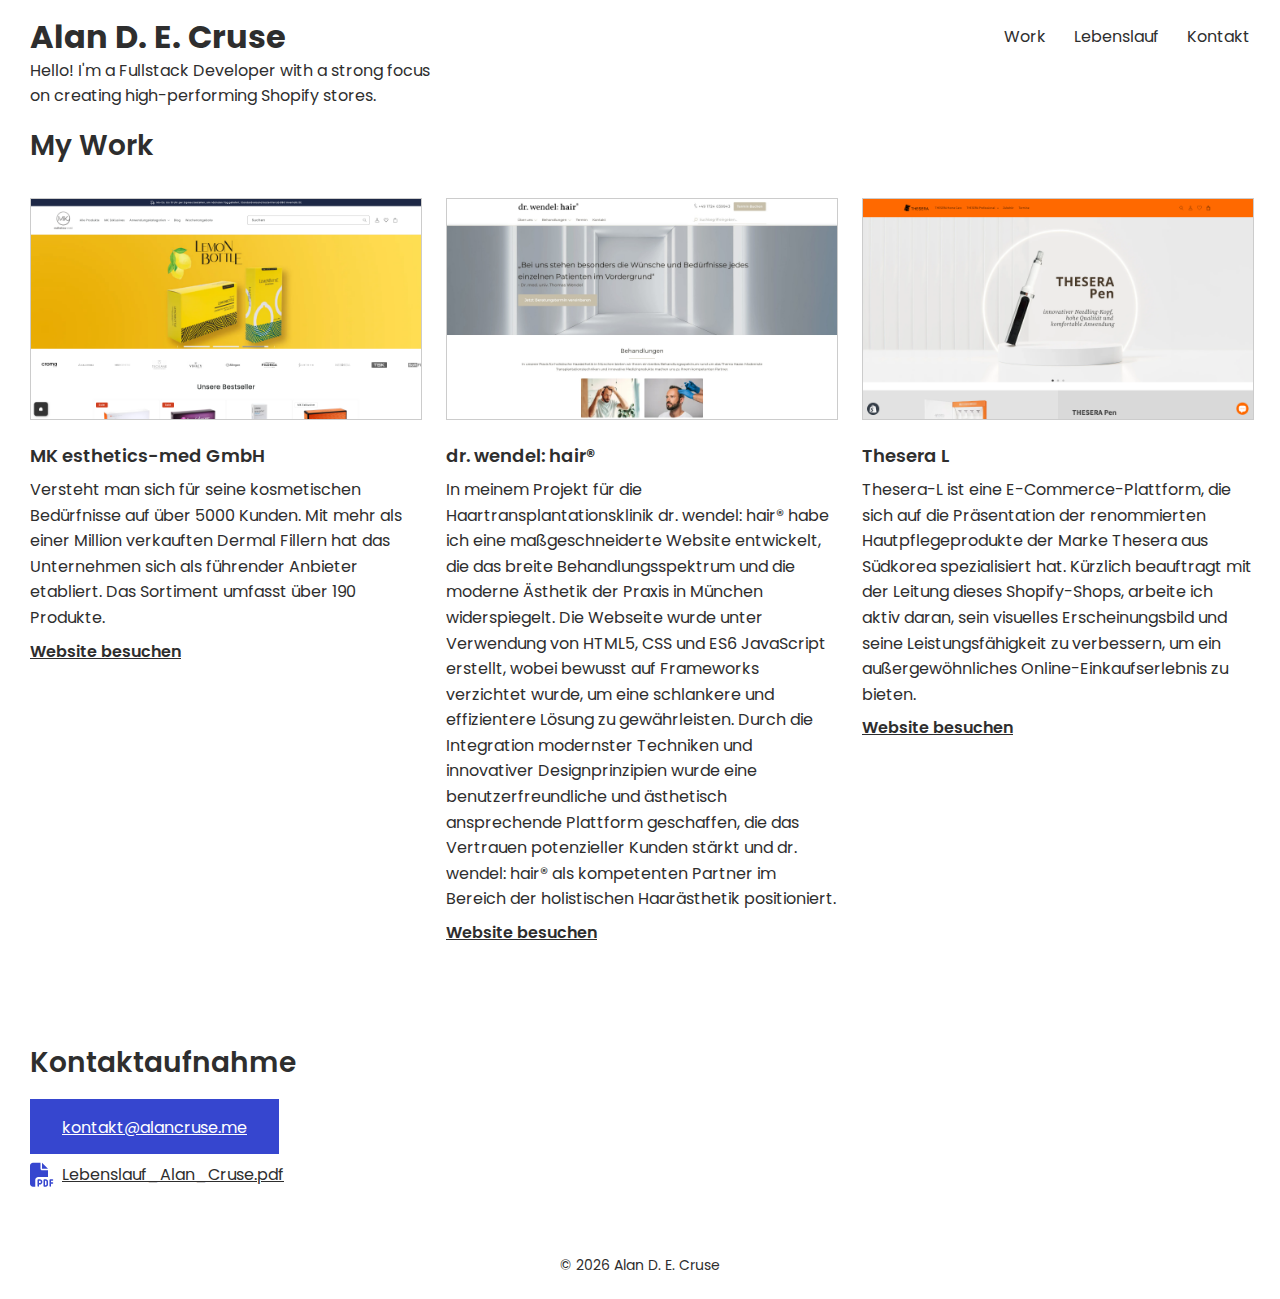
==== commit 327352ad: "Rename files for new redesign" ====
--- a/index.html
+++ b/index.html
@@ -1,310 +1,196 @@
 <!DOCTYPE html>
 <html lang="de">
   <head>
-    <!-- Basic Page Needs
-  –––––––––––––––––––––––––––––––––––––––––––––––––– -->
-    <meta charset="utf-8" />
-    <title>Alan D. E. Cruse | Personal Page</title>
+    <meta charset="UTF-8" />
+    <meta name="viewport" content="width=device-width, initial-scale=1.0" />
+    <title>Alan D. E. Cruse | Portfolio</title>
     <meta
       name="description"
-      content="I'm Alan D. E. Cruse, welcome to my personal page all about me"
+      content="Hallo! Ich bin ein Fullstack-Entwickler mit einem starken Fokus auf die Erstellung von leistungsstarken Shopify Stores."
     />
     <meta name="author" content="Alan D. E. Cruse" />
-
-    <!-- Mobile Specific Metas
-  –––––––––––––––––––––––––––––––––––––––––––––––––– -->
-    <meta name="viewport" content="width=device-width, initial-scale=1" />
-
-    <!-- FONT
-  –––––––––––––––––––––––––––––––––––––––––––––––––– -->
-    <link
-      href="//fonts.googleapis.com/css?family=Raleway:400,300,600"
-      rel="stylesheet"
-      type="text/css"
-    />
+    <link rel="stylesheet" href="css/main.css" />
     <link
       rel="stylesheet"
       href="https://use.fontawesome.com/releases/v5.0.10/css/all.css"
       integrity="sha384-+d0P83n9kaQMCwj8F4RJB66tzIwOKmrdb46+porD/OvrJ+37WqIM7UoBtwHO6Nlg"
       crossorigin="anonymous"
     />
-
-    <!-- CSS
-  –––––––––––––––––––––––––––––––––––––––––––––––––– -->
-    <link rel="stylesheet" href="css/normalize.css" />
-    <link rel="stylesheet" href="css/main.css" />
-
-    <!-- Favicon
-  –––––––––––––––––––––––––––––––––––––––––––––––––– -->
     <link rel="icon" type="image/png" href="images/favicon.ico" />
+    <style>
+      @import url("https://fonts.googleapis.com/css2?family=Poppins:ital,wght@0,100;0,200;0,300;0,400;0,500;0,600;0,700;0,800;0,900;1,100;1,200;1,300;1,400;1,500;1,600;1,700;1,800;1,900&display=swap");
+    </style>
   </head>
   <body>
-    <!-- Primary Page Layout
-  –––––––––––––––––––––––––––––––––––––––––––––––––– -->
-  <div class="grid-container twelve">
-    <header id="banner" class="">
-      <section class="content">
-        <h1><strong>Alan D. E. Cruse</strong></h1>
-        <p>Webentwickler</p>
-        <p>
-          <a href="https://github.com/ADECruse"
-            ><i class="fab fa-github fa-2x"></i
-          ></a>
-          <a href="https://www.instagram.com/alan_d_e_cruse/"
-            ><i class="fab fa-instagram fa-2x"></i
-          ></a>
-          <a href="www.linkedin.com/in/alan-d-e-cruse-737425256">
-            <i class="fab fa-linkedin fa-2x"></i>
-          </a>
+    <header class="header grid">
+      <div class="header__left">
+        <h1 class="header__title poppins-bold">Alan D. E. Cruse</h1>
+        <p class="header__description">
+          Hallo! Ich bin ein Fullstack-Entwickler mit einem starken Fokus auf
+          die Erstellung von leistungsstarken Shopify Stores.
         </p>
-        <p>
-          <a class="button button-primary" href="#contact">Kontakt</a>
-          <!-- <a class="button" id="language" href="#">Englisch</a> -->
-        </p>
-      </section>
+      </div>
+      <nav class="header__nav">
+        <ul class="nav__list">
+          <li class="nav__item"><a href="#work" class="nav__link">Work</a></li>
+          <li class="nav__item">
+            <a
+              href="Lebenslauf_Alan_Cruse.pdf"
+              target="_blank"
+              class="nav__link"
+              >Lebenslauf</a
+            >
+          </li>
+          <li class="nav__item">
+            <a href="#contact" class="nav__link">Kontakt</a>
+          </li>
+        </ul>
+      </nav>
     </header>
 
-    <main class="grid-container twelve">
-      <section id="about" class="card">
-        <!-- About me -->
-        <h2>Über mich</h2>
-        <!-- put a quote here from someone famous -->
-        <!-- I’m a self-taught developer, looking to turn a hobby into a career. -->
-        <p>
-          <em
-            >Ich bin ein autodidaktischer Entwickler, der sein Hobby zum Beruf
-            machen möchte.</em
-          >
-        </p>
-        <p>
-          Zurzeit arbeite ich auf einen Karrierewechsel vom Koch zum
-          Webentwickler hin. Ich habe schon immer mit dem Programmieren als
-          Nebenhobby herumgespielt, aber jetzt möchte ich es weiterführen und
-          aus einem Hobby eine Karriere machen.
-        </p>
+    <main class="main grid grid--12-col">
+      <section id="work" class="main__section grid--12-col">
+        <h2 class="section__title">My Work</h2>
+        <div class="card">
+          <a href="https://esthetics-med.de/">
+            <img
+              src="images/esthetics-med-1920w.png"
+              alt="MK Esthetics website thumbnail"
+              class="card__image"
+            />
+          </a>
+          <div class="card__content">
+            <h3 class="card__title">MK esthetics-med GmbH</h3>
+            <p class="card__description">
+              Versteht man sich für seine kosmetischen Bedürfnisse auf über 5000
+              Kunden. Mit mehr als einer Million verkauften Dermal Fillern hat
+              das Unternehmen sich als führender Anbieter etabliert. Das
+              Sortiment umfasst über 190 Produkte.
+            </p>
+            <a
+              href="https://esthetics-med.de/"
+              class="card__link poppins-semibold"
+              >Website besuchen</a
+            >
+          </div>
+        </div>
+        <div class="card">
+          <!-- <picture>
+                    <source
+                    media="(max-width: 768px)"
+                    srcset="
+                    images/drwendel-mobile-400w.jpeg 1x,
+                    images/drwendel-mobile-800w.jpeg 2x
+                    "
+                    /> -->
+          <a href="https://drwendelhair.de/">
+            <img
+              src="images/drwendel-1920w.jpeg"
+              alt="Dr. Wendel Hair website thumbnail"
+              class="card__image"
+            />
+          </a>
+          <!-- </picture> -->
+          <div class="card__content">
+            <h3 class="card__title">dr. wendel: hair®</h3>
+            <p class="card__description">
+              In meinem Projekt für die Haartransplantationsklinik dr. wendel:
+              hair® habe ich eine maßgeschneiderte Website entwickelt, die das
+              breite Behandlungsspektrum und die moderne Ästhetik der Praxis in
+              München widerspiegelt. Die Webseite wurde unter Verwendung von
+              HTML5, CSS und ES6 JavaScript erstellt, wobei bewusst auf
+              Frameworks verzichtet wurde, um eine schlankere und effizientere
+              Lösung zu gewährleisten. Durch die Integration modernster
+              Techniken und innovativer Designprinzipien wurde eine
+              benutzerfreundliche und ästhetisch ansprechende Plattform
+              geschaffen, die das Vertrauen potenzieller Kunden stärkt und dr.
+              wendel: hair® als kompetenten Partner im Bereich der holistischen
+              Haarästhetik positioniert.
+            </p>
+            <a
+              href="https://drwendelhair.de/"
+              target="_blank"
+              class="card__link poppins-semibold"
+              >Website besuchen</a
+            >
+          </div>
+        </div>
 
-        <p>
-          Im Besonderen konzentriere ich mich auf die Webentwicklung, da dies
-          mein Hauptinteresse ist. Bislang habe ich mich autodidaktisch
-          weitergebildet, wobei ich eine Mischung aus Büchern, Online-Lernen und
-          Ausprobieren durch das Erstellen eigener Projekte verwendet habe.
-          Einige dieser Projekte können Sie sich in meinem
-          <a href="https://github.com/ADECruse">GitHub-Konto</a> ansehen.
-        </p>
-
-        <p>
-          Ich glaube an lebenslanges Lernen, und da es nie zu spät ist, seine
-          Ziele zu erreichen
-        </p>
-        <!-- <p>Ich glaube an lebenslanges Lernen, und da es nie zu spät ist, seine Ziele zu erreichen, habe ich mich auf die Suche nach Firmen und Einzelpersonen begeben, die mir helfen können, mein Hobby Programmieren zum Beruf zu machen.</p> -->
-        <p>
-          <i>Update:</i> Seit 08.2020 nehme ich an Umschulung zum
-          Fachinformatiker (Anwendungsentwicklung) bei der Lutz und Grub AG
-          Nürnberg teil.
-        </p>
-      </section>
-      <section id="portfolio" class="card">
-        <!-- My Portfolio -->
-        <h2>Mein Portfolio</h2>
-        <!-- A selection of my work -->
-        <p><em>Eine Auswahl meiner Arbeit</em></p>
-        <article class="works">
-          <figure id="zero-waste">
-            <a href="http://www.zerowastebristol.co.uk">
-              <img
-                class="u-max-full-width"
-                src="images/frame_safari_dark_zero.png"
-                alt="Zero Waste Bristol"
-              />
-            </a>
-
-            <figcaption>Ein 'Zero Waste Index' der Stadt Bristol</figcaption>
-            <figcaption>
-              <i>Update: </i>Website jetzt offline, aber Quellcode weiterhin auf
-              GitHub einsehbar
-            </figcaption>
-          </figure>
-          <figure id="face-mask">
-            <a href="https://makeafacemask.org/">
-              <img
-                class="u-max-full-width"
-                src="images/frame_safari_dark_makeafacemask.png"
-                alt="Make A Face Mask"
-              />
-            </a>
-            <!-- How to make a face mask to protect against COVID-19  -->
-            <figcaption>
-              Wie man eine Gesichtsmaske zum Schutz gegen COVID-19 herstellt
-            </figcaption>
-            <figcaption>
-              <i>Update: </i>Website jetzt offline wegen des Endes der Pandemie
-            </figcaption>
-          </figure>
-          <!-- <figure id="easy-crypto">
-          <a href="https://easycryptocurrencyinvestor.com">
-          <img class="u-max-full-width" src="images/frame_safari_dark_crypto.png" alt="Cryptocurrency Investor">
+        <div class="card">
+          <a href="https://thesera-l.de/">
+            <img
+              src="images/thesera-1920w.png"
+              alt="Thesera website thumbnail"
+              class="card__image"
+            />
           </a>
-          <p>Grow your money with Cryptocurrency</p>
-          <figcaption>Wachsen Sie Ihr Geld mit Cryptocurrency</figcaption>
-        </figure> -->
-        </article>
-      </section>
-      <section id="skills" class="card">
-        <h2>Meine Fähigkeiten und Kenntnisse</h2>
-        <div class="grid-container halves u-align-left">
-          <div class="">
-            <h3>Webentwicklung</h3>
-            <ul>
-              <li>HTML5</li>
-              <li>CSS3</li>
-              <ul>
-                <li>Sass</li>
-                <li>Bootstrap</li>
-              </ul>
-              <li>
-                Javascript
-                <ul>
-                  <li>Vue.js</li>
-                  <li>jQuery</li>
-                </ul>
-              </li>
-
-              <li>PHP 8</li>
-              <li>Ruby</li>
-              <ul>
-                <li>Ruby on Rails</li>
-              </ul>
-            </ul>
+          <div class="card__content">
+            <h3 class="card__title">Thesera L</h3>
+            <p class="card__description">
+              Thesera-L ist eine E-Commerce-Plattform, die sich auf die
+              Präsentation der renommierten Hautpflegeprodukte der Marke Thesera
+              aus Südkorea spezialisiert hat. Kürzlich beauftragt mit der
+              Leitung dieses Shopify-Shops, arbeite ich aktiv daran, sein
+              visuelles Erscheinungsbild und seine Leistungsfähigkeit zu
+              verbessern, um ein außergewöhnliches Online-Einkaufserlebnis zu
+              bieten.
+            </p>
+            <a href="https://thesera-l.de/" class="card__link poppins-semibold"
+              >Website besuchen</a
+            >
           </div>
-
-          <div class="">
-            <h3>Anwendungsentwicklung</h3>
-            <ul>
-              <li>C#</li>
-              <li>Python</li>
-              <li>WPF</li>
-              <li>Unity</li>
-              <li>Databases</li>
-              <ul>
-                <li>MySQL</li>
-                <li>PostgreSQL</li>
-              </ul>
-            </ul>
-          </div>
-
-          <!-- <div class="">
-          <h3>Game Development</h3>
-          <ul>
-            <li>C#</li>
-            <li><a href="https://unity3d.com/">Unity Game Engine</a></li>
-          </ul>
-        </div> -->
         </div>
       </section>
-      <section id="certifcates" class="card">
-        <h2>Meine Zertifikate</h2>
-        <div class="badges">
+      <section class="main__section">
+        <h2 class="section__title"></h2>
+        <p class="section__content"></p>
+      </section>
+      <section id="contact" class="main__section">
+        <h2 class="section__title">Kontaktaufnahme</h2>
+        <script type="text/javascript">
+          document.write(
+            '<a class="button" href="mailto:' +
+              ["kontakt", "alancruse.me"].join("@") +
+              '">' +
+              ["kontakt", "alancruse.me"].join("@") +
+              "</a>"
+          );
+        </script>
+        <div class="contact__resume">
+          <svg
+            class="icon-pdf"
+            xmlns="http://www.w3.org/2000/svg"
+            viewBox="0 0 512 512"
+            fill="#3646CF"
+          >
+            <path
+              d="M0 64C0 28.7 28.7 0 64 0L224 0l0 128c0 17.7 14.3 32 32 32l128 0 0 144-208 0c-35.3 0-64 28.7-64 64l0 144-48 0c-35.3 0-64-28.7-64-64L0 64zm384 64l-128 0L256 0 384 128zM176 352l32 0c30.9 0 56 25.1 56 56s-25.1 56-56 56l-16 0 0 32c0 8.8-7.2 16-16 16s-16-7.2-16-16l0-48 0-80c0-8.8 7.2-16 16-16zm32 80c13.3 0 24-10.7 24-24s-10.7-24-24-24l-16 0 0 48 16 0zm96-80l32 0c26.5 0 48 21.5 48 48l0 64c0 26.5-21.5 48-48 48l-32 0c-8.8 0-16-7.2-16-16l0-128c0-8.8 7.2-16 16-16zm32 128c8.8 0 16-7.2 16-16l0-64c0-8.8-7.2-16-16-16l-16 0 0 96 16 0zm80-112c0-8.8 7.2-16 16-16l48 0c8.8 0 16 7.2 16 16s-7.2 16-16 16l-32 0 0 32 32 0c8.8 0 16 7.2 16 16s-7.2 16-16 16l-32 0 0 48c0 8.8-7.2 16-16 16s-16-7.2-16-16l0-64 0-64z"
+            />
+          </svg>
           <a
-            href="https://www.credly.com/badges/89053426-9c23-4a47-a3ca-23a590bf33fa/public_url"
-            ><img
-              src="images/mta-software-development-fundamentals-certified-2021.png"
-              alt="mta-software-development-fundamentals-certified-2021"
-          /></a>
-          <a
-            href="https://www.credly.com/badges/a7c2d3de-12c6-46bd-b169-756ab894a137/public_url"
+            href="Lebenslauf_Alan_Cruse.pdf"
+            target="_blank"
+            title="Lebenslauf Alan Cruse"
+            >Lebenslauf_Alan_Cruse.pdf</a
           >
-            <img
-              src="images/mta-introduction-to-programming-using-python-certified-2021.png"
-              alt="MTA-Introduction-to-programming-using-python-certified-2021"
-          /></a>
-          <a
-            href="https://www.credly.com/badges/10c4704b-2501-4e89-a08b-cf0d57b6544c/public_url"
-            ><img
-              src="images/mta-introduction-to-programming-using-javascript-certified-2021.png"
-              alt="mta-introduction-to-programming-using-javascript-certified-2021"
-          /></a>
         </div>
       </section>
-      <!-- contact form -->
-      <section id="contact" class="card">
-        <!-- Get in Contact -->
-        <h2>Kontaktaufnahme</h2>
-        <form
-          method="post"
-          action="https://formspree.io/info@alancruse.me"
-          autocomplete="on"
-        >
-          <!-- <div class="grid-container thirds"> -->
-            <div class="">
-              <!-- First name -->
-              <label>Vorname</label><br />
-              <input
-                class="u-full-width"
-                type="text"
-                name="first_name"
-                placeholder="Max..."
-              />
-            </div>
-            <div>
-              <!-- Last name -->
-              <label>Nachname</label><br />
-              <input
-                class="u-full-width"
-                type="text"
-                name="last_name"
-                placeholder="Mustermann..."
-              />
-            </div>
-            <div>
-              <label>Email</label><br />
-              <input
-                class="u-full-width"
-                type="email"
-                name="email"
-                placeholder="email@..."
-                required
-              />
-            </div>
-          <!-- </div> -->
-          <!-- Message -->
-          <label>Nachricht</label><br />
-          <textarea
-            class="u-full-width"
-            name="message"
-            rows="100"
-            placeholder="Hallo..."
-            spellcheck
-            required
-          ></textarea>
+    </main>
 
-          <input class="button-primary" type="submit" value="senden" />
-        </form>
-      </section>
-      <!-- <hr> -->
-    </main>
-    <!-- footer -->
-    <footer>
-      <!-- Back to the top -->
-      <div class="footer-wrapper">
-      <a class="button" href="#banner">zurück nach oben</a>
-      <p>
-        <a href="https://github.com/ADECruse"
+    <footer class="footer grid">
+      <span class="footer__social"
+        ><a href="https://github.com/ADECruse"
           ><i class="fab fa-github fa-2x"></i
         ></a>
+        <a href="www.linkedin.com/in/alan-d-e-cruse-737425256"
+          ><i class="fab fa-linkedin fa-2x"></i
+        ></a>
         <a href="https://www.instagram.com/alan_d_e_cruse/"
-          ><i class="fab fa-instagram fa-2x"></i
-        ></a>
-        <a href="https://www.linkedin.com/in/alan-cruse-737425256">
-          <i class="fab fa-linkedin fa-2x"></i>
-        </a>
-      </p>
-      <p id="copyright"></p>
-      </div>
+          ><i class="fab fa-instagram fa-2x"></i></a
+      ></span>
+      <p class="footer__copyright"></p>
     </footer>
-    </div>
 
-    <!-- End Document
-  –––––––––––––––––––––––––––––––––––––––––––––––––– -->
-    <script src="js/script.js"></script>
+    <script src="js/main.js"></script>
   </body>
 </html>
--- a/css/main.css
+++ b/css/main.css
@@ -1,826 +1,445 @@
-/*
-* Barebones V3
-* Copyright 2019 Steve Cochran
-*
-* Based of Skeleton by Dave Gamache
-*
-* Free to use under the MIT license.
-*/
-
-/* Table of contents
-––––––––––––––––––––––––––––––––––––––––––––––––––
-- Media Breakpoints
-- Variables
-- Grid
-- Base Styles
-- Typography
-- Links
-- Buttons
-- Forms
-- Lists
-- Code
-- Tables
-- Spacing
-- Utilities
-- Clearing
-- Media Queries
-*/
-
-/* ENV Variables
-–––––––––––––––––––––––––––––––––––––––––––––––––– */
-/* Media breakpoint variables for use in media queries
-* 	Note: this section is currently commented out pending release of 
-* 	final CSS env() spec
-*  Breakpoints based on 
-*	 https://medium.freecodecamp.org/the-100-correct-way-to-do-css-breakpoints-88d6a5ba1862
-* 
-*/
-
-
-
-/* CSS Variables
-–––––––––––––––––––––––––––––––––––––––––––––––––– */
-html {
-
-
-  /* dark theme: light background, dark text, blue accent */
-  --theme-hue: 0;
-  /* black */
-  --accent-hue: 160;
-  /* blue */
-
-  --text-color-richer: hsl(var(--theme-hue), 0%, 95%);
-  /* 		*/
-  --text-color-normal: hsl(var(--theme-hue), 0%, 80%);
-  /* text color; button:hover:focus color */
-  --text-color-softer: hsl(var(--theme-hue), 0%, 67%);
-  /* button color; button:hover border */
-
-  --accent-color: hsl(var(--accent-hue), 76%, 49%);
-  /* link; button-primary bg+border; textarea,select:focus border */
-  --accent-color-hover: hsl(var(--accent-hue), 86%, 57%);
-  /* link hover; button-primary:hover:focus bg+border */
-
-  --border-color: hsl(var(--theme-hue), 0%, 27%);
-  /* button border */
-  --border-color-softer: hsl(var(--theme-hue), 0%, 20%);
-  /* textarea,select,code,td,hr border	 */
-
-  --background-color: hsl(var(--theme-hue), 0%, 12%);
-  /* body background; textarea,select background */
-  --background-color-softer: hsl(var(--theme-hue), 0%, 18%);
-  --code-background: hsl(var(--theme-hue), 0%, 5%);
-  /* code background*/
-  --background-color-opacity: hsl(var(--theme-hue), 0%, 12%, 0.5);
-  /* banner content text background */
-
-  --button-primary-color: white;
-
-
-  /* Note: Skeleton was based off a 10px font sizing for REM  */
-  /* 62.5% of typical 16px browser default = 10px */
-  --base-font-size: 62.5%;
-
-  /* Grid Defaults - default to match orig skeleton settings */
-  --grid-max-width: 960px;
-}
-
-/*  Dark Theme
-	Note: prefers-color-scheme selector support is still limited, but 
-	included for future and an example of defining a different base 'theme'
-*/
-@media (prefers-color-scheme: light) {
-  :html {
-
-    /* default theme: light background, dark text, blue accent */
-    --theme-hue: 0;
-    /* white */
-    --accent-hue: 194;
-    /* blue */
-
-    --text-color-richer: hsl(var(--theme-hue), 0%, 5%);
-    /* #0d0d0d		*/
-    --text-color-normal: hsl(var(--theme-hue), 0%, 13%);
-    /* #222222 		text color; button:hover:focus color */
-    --text-color-softer: hsl(var(--theme-hue), 0%, 33%);
-    /* #555555 		button color; button:hover border */
-
-    --accent-color: hsl(var(--accent-hue), 86%, 57%);
-    /* #33C3F0 		link; button-primary bg+border; textarea,select:focus border */
-    --accent-color-hover: hsl(var(--accent-hue), 76%, 49%);
-    /* #1EAEDB 		link hover; button-primary:hover:focus bg+border */
-
-    --border-color: hsl(var(--theme-hue), 0%, 73%);
-    /* #bbbbbb		button border */
-    --border-color-softer: hsl(var(--theme-hue), 0%, 82%);
-    /* #d1d1d1		textarea,select,code,td,hr border	 */
-
-    --background-color: white;
-    /* transparent body background; textarea,select background */
-    --background-color-softer: hsl(var(--theme-hue), 0%, 95%);
-    --code-background: hsl(var(--theme-hue), 0%, 95%);
-    /* #f1f1f1 		code background*/
-
-    --button-primary-color: white;
-  }
-
-  img.value-img {
-    filter: invert(0.8);
-  }
-
-  /* TODO - test dialing back image intensity on dark background
-  img {
-    opacity: .80;
-    transition: opacity .5s ease-in-out;
-  }
-  img:hover {
-    opacity: 1;
-  }
-  */
-}
-
-/* Flex
-–––––––––––––––––––––––––––––––––––––––––––––––––– */
-
-#banner {
+/* Resetting default margin and padding */
+* {
+  margin: 0;
+  padding: 0;
+  box-sizing: border-box;
+}
+
+:root {
+  --background-color-light: #ffffff;
+  --text-color-light: #2e2e2e;
+  --background-color-dark: #2e2e2e;
+  --text-color-dark: #ffffff;
+  --primary-color: #3646cf;
+  --primary-color-light: #8f9bff;
+  --primary-color-dark: #19279c;
+}
+
+body {
+  background-color: var(--background-color-light);
+  color: var(--text-color-light);
+}
+
+body.dark-mode {
+  background-color: var(--background-color-dark);
+  color: var(--text-color-dark);
+}
+
+@media (prefers-color-scheme: dark) {
+  body {
+    background-color: var(--background-color-dark);
+    color: var(--text-color-dark);
+  }
+}
+
+/* Global styles */
+body {
+  font-family: "Poppins", sans-serif;
+  font-weight: 400;
+  font-style: normal;
+  line-height: 1.6em;
+  font-size: 16px;
   display: flex;
   flex-direction: column;
   align-items: center;
-  justify-content: center;
-  grid-column-start: 1;
-  grid-column-end: 12;
-}
-
-/* Larger than mobile (default point when grid becomes active) */
-@media (min-width: 600px) {
-  #banner {
-    align-items: flex-end;
-  }
-}
-
-/* Larger than phablet */
-@media (min-width: 900px) {
-  #banner {
-    align-items: flex-end;
-    /* padding-right: 10rem; */
-
-  }
-}
-
-/* Larger than tablet */
-@media (min-width: 1200px) {
-  #banner {
-    align-items: flex-end;
-    /* padding-right: 20rem; */
-  }
-}
-
-footer {
-  grid-row-start: 3;
-  grid-column-start: 5;
+}
+
+h1 {
+  font-size: 32px;
+}
+
+h2 {
+  font-weight: 600;
+  font-size: 28px;
+}
+
+h3 {
+  font-weight: 600;
+  font-size: 24px;
+}
+
+h4 {
+  font-weight: 600;
+  font-size: 20px;
+}
+
+a {
+  color: inherit;
+  transition: color 0.3s ease;
+}
+
+a:hover {
+  color: var(--primary-color-light);
+  transition: color 0.3s ease;
+}
+
+a:active {
+    color: var(--primary-color-dark);
+}
+
+.grid {
+  width: 1220px;
+}
+
+@media screen and (max-width: 768px) {
+  .grid {
+    display: flex;
+    flex-wrap: wrap;
+    justify-content: space-between;
+    margin: 0 0; /* Adjust the gutter width */
+    width: 100%;
+  }
+}
+
+.grid--12-col {
+  display: grid;
+  grid-template-columns: repeat(12, 80px);
+  gap: 24px;
+}
+
+.grid--flex {
+  display: flex;
+  gap: 24px;
+  flex-wrap: wrap;
+}
+
+@media screen and (max-width: 768px) {
+  .grid--12-col {
+    display: initial;
+    grid-template-columns: repeat(3, auto);
+    gap: 24px;
+  }
+}
+
+/* Fonts */
+.poppins-thin {
+  font-family: "Poppins", sans-serif;
+  font-weight: 100;
+  font-style: normal;
+}
+
+.poppins-extralight {
+  font-family: "Poppins", sans-serif;
+  font-weight: 200;
+  font-style: normal;
+}
+
+.poppins-light {
+  font-family: "Poppins", sans-serif;
+  font-weight: 300;
+  font-style: normal;
+}
+
+.poppins-regular {
+  font-family: "Poppins", sans-serif;
+  font-weight: 400;
+  font-style: normal;
+}
+
+.poppins-medium {
+  font-family: "Poppins", sans-serif;
+  font-weight: 500;
+  font-style: normal;
+}
+
+.poppins-semibold {
+  font-family: "Poppins", sans-serif;
+  font-weight: 600;
+  font-style: normal;
+}
+
+.poppins-bold {
+  font-family: "Poppins", sans-serif;
+  font-weight: 700;
+  font-style: normal;
+}
+
+.poppins-extrabold {
+  font-family: "Poppins", sans-serif;
+  font-weight: 800;
+  font-style: normal;
+}
+
+.poppins-black {
+  font-family: "Poppins", sans-serif;
+  font-weight: 900;
+  font-style: normal;
+}
+
+.poppins-thin-italic {
+  font-family: "Poppins", sans-serif;
+  font-weight: 100;
+  font-style: italic;
+}
+
+.poppins-extralight-italic {
+  font-family: "Poppins", sans-serif;
+  font-weight: 200;
+  font-style: italic;
+}
+
+.poppins-light-italic {
+  font-family: "Poppins", sans-serif;
+  font-weight: 300;
+  font-style: italic;
+}
+
+.poppins-regular-italic {
+  font-family: "Poppins", sans-serif;
+  font-weight: 400;
+  font-style: italic;
+}
+
+.poppins-medium-italic {
+  font-family: "Poppins", sans-serif;
+  font-weight: 500;
+  font-style: italic;
+}
+
+.poppins-semibold-italic {
+  font-family: "Poppins", sans-serif;
+  font-weight: 600;
+  font-style: italic;
+}
+
+.poppins-bold-italic {
+  font-family: "Poppins", sans-serif;
+  font-weight: 700;
+  font-style: italic;
+}
+
+.poppins-extrabold-italic {
+  font-family: "Poppins", sans-serif;
+  font-weight: 800;
+  font-style: italic;
+}
+
+.poppins-black-italic {
+  font-family: "Poppins", sans-serif;
+  font-weight: 900;
+  font-style: italic;
+}
+
+/* Header styles */
+.header {
+  display: flex;
+  justify-content: space-between;
+  align-items: flex-start;
+  padding: 24px 0;
+}
+
+@media screen and (max-width: 768px) {
+  .header {
+    display: flex;
+    justify-content: flex-start;
+    align-items: flex-start;
+    gap: 24px;
+    padding: 24px;
+  }
+}
+
+.header__left {
+  text-align: left;
+  max-width: 400px;
+}
+
+.header__title {
+  margin-bottom: 8px;
+}
+
+.header__description {
+}
+
+.header__nav {
+  text-align: right;
+}
+
+/* Navigation styles */
+.nav__list {
+  list-style-type: none;
+}
+
+.nav__item {
+  display: inline-block;
+  margin-left: 24px;
+}
+
+.nav__item:first-child {
+  margin: 0;
+}
+
+.nav__link {
+  text-decoration: none;
+  color: inherit;
+  position: relative;
+  transition: border-bottom-color 0.3s ease;
+}
+
+.nav__link::after {
+  content: "";
+  position: absolute;
+  left: 0;
+  bottom: -2px;
+  width: 100%;
+  border-bottom: 2px solid transparent;
+  transition: border-bottom-color 0.3s ease;
+}
+
+.nav__link:hover::after {
+  border-bottom-color: inherit;
+}
+
+/* Main styles */
+.main {
+  /* padding: 20px; */
+}
+
+@media screen and (max-width: 768px) {
+  .main {
+    padding: 24px;
+  }
+}
+
+.main__section {
+  margin-bottom: 20px;
+  grid-column: span 12;
+}
+
+/* Section Styles */
+.section__title {
+  grid-column: span 3;
+  grid-row: 1;
+  margin-bottom: 16px;
+}
+
+.section__content {
+}
+
+/* Card styles */
+.card {
   display: flex;
   flex-direction: column;
-  align-items: center;
-  justify-content: center;
-}
-
-
-/* Grid
-–––––––––––––––––––––––––––––––––––––––––––––––––– */
-/* CSS Grid depends much more on CSS than HTML, so there is less boilerplate
-	 than with skeleton. Only basic 1-4 column grids are included.
-	 Any additional needs should be made using custom CSS directives */
-
-
-.grid-container {
-  position: relative;
-  max-width: var(--grid-max-width);
-  margin: 0 auto;
-  padding: 20px;
-  text-align: center;
-  display: grid;
-  grid-gap: 20px;
-  gap: 20px;
-
-
-  /* by default use min 200px wide columns auto-fit into width */
-  grid-template-columns: minmax(200px, 1fr);
-}
-
-/* grids to 3 columns above mobile sizes */
-@media (min-width: 600px) {
-  .grid-container {
-    grid-template-columns: repeat(3, 1fr);
-    padding: 10px 0;
-  }
-
-  /* basic grids */
-  .grid-container.fifths {
-    grid-template-columns: repeat(5, 1fr);
-  }
-
-  .grid-container.quarters {
-    grid-template-columns: repeat(4, 1fr);
-  }
-
-  .grid-container.thirds {
-    grid-template-columns: repeat(3, 1fr);
-  }
-
-  .grid-container.halves {
-    grid-template-columns: repeat(2, 1fr);
-  }
-
-  .grid-container.full {
-    grid-template-columns: 1fr;
-  }
-
-  .grid-container.twelve {
-    width: 1220px;
-    grid-template-columns: repeat(12, 80px);
-    grid-column-gap: 24px;
-  }
-
-}
-
-#portfolio {
-  /* order: 1; */
-}
-
-#about {
-  /* order: 1; */
-}
-
-#contact {
-  /* order: 1: */
-}
-
-
-/* Images
-–––––––––––––––––––––––––––––––––––––––––––––––––– */
-#banner {
-  height: 100vh;
-  background-image: url(https://res.cloudinary.com/cruse/image/upload/v1563040495/Alan%27s%20Portfolio/alan_budapest.jpg);
-  background-size: cover;
-  background-attachment: fixed;
-  background-origin: border-box;
-  background-position: 35% 0%;
-}
-
-/* Larger than mobile (default point when grid becomes active) */
-@media (min-width: 600px) {
-  #banner {
-    background-position: 60% 0%;
-  }
-}
-
-/* Larger than phablet */
-@media (min-width: 900px) {
-  #banner {
-    background-position: 0% 45%;
-    background-image: url(https://res.cloudinary.com/cruse/image/upload/v1563039153/Alan%27s%20Portfolio/alan_budapest_large.jpg);
-  }
-}
-
-/* Larger than tablet */
-@media (min-width: 1200px) {
-  #banner {
-    background-position: 0% 58%;
-    background-image: url(https://res.cloudinary.com/cruse/image/upload/v1563039153/Alan%27s%20Portfolio/alan_budapest_large.jpg);
-  }
-}
-
-img {
-  border-radius: 4px;
-}
-
-/* Content
-–––––––––––––––––––––––––––––––––––––––––––––––––– */
-.content {
-  display: flex;
-  flex-direction: column;
-  align-items: center;
-  justify-content: center;
-  background-color: var(--background-color-opacity);
-  border-radius: 4px;
-  margin: 0%;
-  padding: 1rem 1rem 1rem 1rem;
-}
-
-.content p {
-  font-size: 2.6rem;
-}
-
-/* Larger than mobile (default point when grid becomes active) */
-@media (min-width: 600px) {
-  .content {
-    align-items: flex-start;
-    justify-content: center;
-    padding: 5rem 5rem 5rem 5rem;
-  }
-}
-
-/* Larger than phablet */
-@media (min-width: 900px) {
-  .content {
-    align-items: flex-start;
-    justify-content: center;
-    padding: 5rem 15rem 5rem 5rem;
-  }
-}
-
-/* Larger than tablet */
-@media (min-width: 1200px) {
-  .content {
-    align-items: flex-start;
-    justify-content: center;
-    padding: 5rem 25rem 5rem 5rem;
-  }
-}
-
-
-/* Base Styles
-–––––––––––––––––––––––––––––––––––––––––––––––––– */
-html {
-  font-size: var(--base-font-size);
-  scroll-behavior: smooth;
-}
-
-body {
-  font-size: 16px;
-  line-height: 1.6;
-  font-weight: 400;
-  font-family: "Raleway", "HelveticaNeue", "Helvetica Neue", Helvetica, Arial, sans-serif;
-  color: var(--text-color-normal);
-  /* background-color: var(--background-color); */
-  background-color: #000000;
-  background-image: url("data:image/svg+xml,%3Csvg xmlns='http://www.w3.org/2000/svg' width='88' height='24' viewBox='0 0 88 24'%3E%3Cg fill-rule='evenodd'%3E%3Cg id='autumn' fill='%230aba26' fill-opacity='0.4'%3E%3Cpath d='M10 0l30 15 2 1V2.18A10 10 0 0 0 41.76 0H39.7a8 8 0 0 1 .3 2.18v10.58L14.47 0H10zm31.76 24a10 10 0 0 0-5.29-6.76L4 1 2 0v13.82a10 10 0 0 0 5.53 8.94L10 24h4.47l-6.05-3.02A8 8 0 0 1 4 13.82V3.24l31.58 15.78A8 8 0 0 1 39.7 24h2.06zM78 24l2.47-1.24A10 10 0 0 0 86 13.82V0l-2 1-32.47 16.24A10 10 0 0 0 46.24 24h2.06a8 8 0 0 1 4.12-4.98L84 3.24v10.58a8 8 0 0 1-4.42 7.16L73.53 24H78zm0-24L48 15l-2 1V2.18A10 10 0 0 1 46.24 0h2.06a8 8 0 0 0-.3 2.18v10.58L73.53 0H78z'/%3E%3C/g%3E%3C/g%3E%3C/svg%3E");
-}
-
-
-/* Typography
-–––––––––––––––––––––––––––––––––––––––––––––––––– */
-h1,
-h2,
-h3,
-h4,
-h5,
-h6 {
-  margin-top: 0;
-  margin-bottom: 2rem;
-  font-weight: 300;
-}
-
-h1 {
-  font-size: 4.0rem;
-  line-height: 1.2;
-  letter-spacing: -.1rem;
-}
-
-h2 {
-  font-size: 3.6rem;
-  line-height: 1.25;
-  letter-spacing: -.1rem;
-}
-
-h3 {
-  font-size: 3.0rem;
-  line-height: 1.3;
-  letter-spacing: -.1rem;
-}
-
-h4 {
-  font-size: 2.4rem;
-  line-height: 1.35;
-  letter-spacing: -.08rem;
-}
-
-h5 {
-  font-size: 1.8rem;
-  line-height: 1.5;
-  letter-spacing: -.05rem;
-}
-
-h6 {
-  font-size: 1.5rem;
-  line-height: 1.6;
-  letter-spacing: 0;
-}
-
-/* Larger than phablet */
-@media (min-width: 600px) {
-  h1 {
-    font-size: 5.0rem;
-  }
-
-  h2 {
-    font-size: 4.2rem;
-  }
-
-  h3 {
-    font-size: 3.6rem;
-  }
-
-  h4 {
-    font-size: 3.0rem;
-  }
-
-  h5 {
-    font-size: 2.4rem;
-  }
-
-  h6 {
-    font-size: 1.5rem;
-  }
-}
-
-p {
-  margin-top: 0;
-}
-
-
-/* Links
-–––––––––––––––––––––––––––––––––––––––––––––––––– */
-a {
-  color: var(--accent-color);
-}
-
-a:hover {
-  color: var(--accent-color-hover);
-}
-
-
-/* Buttons
-–––––––––––––––––––––––––––––––––––––––––––––––––– */
-.button,
-button,
-input[type="submit"],
-input[type="reset"],
-input[type="button"] {
-  display: inline-block;
-  height: 38px;
-  padding: 0 30px;
-  color: var(--text-color-softer);
-  text-align: center;
-  font-size: 11px;
-  font-weight: 600;
-  line-height: 38px;
-  letter-spacing: .1rem;
-  text-transform: uppercase;
-  text-decoration: none;
-  white-space: nowrap;
-  background-color: transparent;
-  border-radius: 4px;
-  border: 1px solid var(--border-color);
-  cursor: pointer;
-  box-sizing: border-box;
-}
-
-.button:hover,
-button:hover,
-input[type="submit"]:hover,
-input[type="reset"]:hover,
-input[type="button"]:hover,
-.button:focus,
-button:focus,
-input[type="submit"]:focus,
-input[type="reset"]:focus,
-input[type="button"]:focus {
-  color: var(--text-color-normal);
-  border-color: var(--text-color-softer);
-  outline: 0;
-}
-
-.button.button-primary,
-button.button-primary,
-input[type="submit"].button-primary,
-input[type="reset"].button-primary,
-input[type="button"].button-primary {
-  color: var(--button-primary-color);
-  background-color: var(--accent-color);
-  border-color: var(--accent-color);
-}
-
-.button.button-primary:hover,
-button.button-primary:hover,
-input[type="submit"].button-primary:hover,
-input[type="reset"].button-primary:hover,
-input[type="button"].button-primary:hover,
-.button.button-primary:focus,
-button.button-primary:focus,
-input[type="submit"].button-primary:focus,
-input[type="reset"].button-primary:focus,
-input[type="button"].button-primary:focus {
-  color: var(--button-primary-color);
-  background-color: var(--accent-color-hover);
-  border-color: var(--accent-color-hover);
-}
-
-
-/* Forms
-–––––––––––––––––––––––––––––––––––––––––––––––––– */
-input[type="email"],
-input[type="number"],
-input[type="search"],
-input[type="text"],
-input[type="tel"],
-input[type="url"],
-input[type="password"],
-textarea,
-select {
-  height: 38px;
-  padding: 6px 10px;
-  /* The 6px vertically centers text on FF, ignored by Webkit */
-  background-color: var(--background-color);
-  border: 1px solid var(--border-color-softer);
-  border-radius: 4px;
-  box-shadow: none;
-  box-sizing: border-box;
-  color: var(--text-color-normal);
-}
-
-/* Removes awkward default styles on some inputs for iOS */
-input[type="email"],
-input[type="number"],
-input[type="search"],
-input[type="text"],
-input[type="tel"],
-input[type="url"],
-input[type="password"],
-input[type="button"],
-input[type="submit"],
-textarea {
-  -webkit-appearance: none;
-  -moz-appearance: none;
-  appearance: none;
-}
-
-textarea {
-  min-height: 200px;
-  padding-top: 6px;
-  padding-bottom: 6px;
-  resize: none;
-}
-
-input[type="email"]:focus,
-input[type="number"]:focus,
-input[type="search"]:focus,
-input[type="text"]:focus,
-input[type="tel"]:focus,
-input[type="url"]:focus,
-input[type="password"]:focus,
-textarea:focus,
-select:focus {
-  border: 1px solid var(--accent-color);
-  outline: 0;
-}
-
-label,
-legend {
-  display: block;
-  margin-bottom: .5rem;
-  font-weight: 600;
-}
-
-fieldset {
-  padding: 0;
-  border-width: 0;
-}
-
-input[type="checkbox"],
-input[type="radio"] {
-  display: inline;
-}
-
-label>.label-body {
-  display: inline-block;
-  margin-left: .5rem;
-  font-weight: normal;
-}
-
-
-/* Lists
-–––––––––––––––––––––––––––––––––––––––––––––––––– */
-ul {
-  list-style: circle inside;
-}
-
-ol {
-  list-style: decimal inside;
-}
-
-ol,
-ul {
-  padding-left: 0;
-  margin-top: 0;
-}
-
-ul ul,
-ul ol,
-ol ol,
-ol ul {
-  font-size: 100%;
-  margin: 1rem 0 1rem 3rem;
-  color: var(--text-color-softer);
-}
-
-li {
-  margin-bottom: 0.5rem;
-}
-
-
-/* Code
-–––––––––––––––––––––––––––––––––––––––––––––––––– */
-code {
-  padding: .2rem .5rem;
-  margin: 0 .2rem;
-  font-size: 90%;
-  white-space: nowrap;
-  background: var(--code-background);
-  border: 1px solid var(--border-color-softer);
-  border-radius: 4px;
-}
-
-pre>code {
-  display: block;
-  padding: 1rem 1.5rem;
-  white-space: pre;
-  overflow: auto;
-}
-
-
-/* Tables
-–––––––––––––––––––––––––––––––––––––––––––––––––– */
-th,
-td {
-  padding: 12px 15px;
-  text-align: left;
-  border-bottom: 1px solid var(--border-color-softer);
-}
-
-th:first-child,
-td:first-child {
-  padding-left: 0;
-}
-
-th:last-child,
-td:last-child {
-  padding-right: 0;
-}
-
-
-/* Spacing
-–––––––––––––––––––––––––––––––––––––––––––––––––– */
-button,
-.button {
-  margin-bottom: 1rem;
-}
-
-input,
-textarea,
-select,
-fieldset {
-  margin-bottom: 1.5rem;
-}
-
-pre,
-blockquote,
-dl,
-figure,
-table,
-p,
-ul,
-ol,
-form {
-  margin-bottom: 2.5rem;
-}
-
-
-/* Utilities
-–––––––––––––––––––––––––––––––––––––––––––––––––– */
-.u-full-width {
+  /* border: 1px solid #ccc;
+    border-radius: 5px; */
+  overflow: hidden;
+  grid-column: span 4;
+  grid-row: 2;
+  /* padding: 16px; */
+  /* background-color: #f7f3ec; */
+}
+
+@media screen and (max-width: 768px) {
+  .card {
+    flex: 0 0 calc(33.33% - 24px); /* Adjust the gutter width */
+    margin-bottom: 24px; /* Adjust the gutter width */
+    width: 100%;
+  }
+}
+
+.card__image {
   width: 100%;
-  box-sizing: border-box;
-}
-
-.u-max-full-width {
-  max-width: 100%;
-  box-sizing: border-box;
-}
-
-.u-pull-right {
-  float: right;
-}
-
-.u-pull-left {
-  float: left;
-}
-
-.u-align-left {
-  text-align: left;
-}
-
-.u-align-right {
-  text-align: right;
-}
-
-
-/* Misc
-–––––––––––––––––––––––––––––––––––––––––––––––––– */
-hr {
-  margin-top: 3rem;
-  margin-bottom: 3.5rem;
-  border-width: 0;
-  border-top: 1px solid var(--border-color-softer);
-}
-
-/* Portfolio
-–––––––––––––––––––––––––––––––––––––––––––––––––– */
-
-.works {
-  display: flex;
-  flex-direction: row;
-  flex-wrap: wrap;
-  justify-content: space-around;
-}
-
-figure {
-  width: 40rem;
-}
-
-#easy-crypto {
-  order: 0;
-}
-
-#face-mask {
-  order: 1;
-}
-
-#thirty-fit {
-  order: 2;
-}
-
-#zero-waste {
-  order: 3;
-}
-
-/* Certificates
-–––––––––––––––––––––––––––––––––––––––––––––––––– */
-.badges>a>img {
-  width: 20%;
-}
-
-/* Cards
-–––––––––––––––––––––––––––––––––––––––––––––––––– */
-.card {
+  margin: 0;
+  border: 1px solid #ccc;
+}
+
+@media screen and (max-width: 768px) {
+  .card__image {
+    max-width: initial;
+    max-height: initial;
+    width: 100%;
+    margin: 0;
+  }
+}
+
+.card__content {
+  /* padding: 15px; */
+}
+
+.card__title {
+  margin-top: 16px;
+  margin-bottom: 8px;
+  font-size: 18px;
+}
+
+.card__description {
+  margin-bottom: 8px;
+}
+
+.card__link {
+  text-decoration: underline;
+  color: inherit;
+}
+
+.card__link:hover {
+  color: var(--primary-color-light);
+}
+
+.card--background {
   background: rgba(255, 255, 255, 0.25);
   box-shadow: 0 8px 32px 0 rgba(31, 38, 135, 0.37);
   backdrop-filter: blur(4px);
   -webkit-backdrop-filter: blur(4px);
   border-radius: 10px;
   border: 1px solid rgba(255, 255, 255, 0.18);
-  padding: 1.6rem;
-  grid-column-start: 2;
-  grid-column-end: 10;
-}
-
-.footer-wrapper {
-  grid-column-start: 6;
-  grid-column-end: 7;
-}
-
-main {
-  grid-row-start: 2;
-}
-
-/* Clearing
-–––––––––––––––––––––––––––––––––––––––––––––––––– */
-
-/* Self Clearing Goodness */
-.container:after,
-.row:after,
-.u-cf {
-  content: "";
-  display: table;
-  clear: both;
-}
-
-
-/* Media Queries
-–––––––––––––––––––––––––––––––––––––––––––––––––– */
-/*
-Note: The best way to structure the use of media queries is to create the queries
-near the relevant code. For example, if you wanted to change the styles for buttons
-on small devices, paste the mobile query code up in the buttons section and style it
-there.
-*/
-
-
-/* Larger than mobile (default point when grid becomes active) */
-@media (min-width: 600px) {}
-
-/* Larger than phablet */
-@media (min-width: 900px) {}
-
-/* Larger than tablet */
-@media (min-width: 1200px) {}+}
+
+#contact {
+  display: flex;
+  flex-direction: column;
+  align-items: flex-start;
+}
+
+.contact__resume {
+  display: flex;
+  justify-content: space-between;
+  gap: 8px;
+}
+
+.icon-pdf {
+  color: var(--primary-color);
+  width: 24px;
+}
+
+/* Footer styles */
+.footer {
+  text-align: center;
+  padding: 20px;
+  /* background-color: #2e2e2e;
+  color: #fff; */
+}
+
+.footer__copyright {
+  font-size: 14px;
+}
+
+.footer__social a {
+  padding: 8px;
+}
+
+@media screen and (max-width: 768px) {
+  .footer.grid {
+    flex-direction: column;
+  }
+}
+
+.button {
+  background-color: var(--primary-color);
+  height: 55px;
+  padding: 16px 32px;
+  color: #fff;
+  margin: 8px 0;
+  transition: background-color 0.3s ease;
+}
+
+.button:hover {
+  background-color: var(--primary-color-light);
+  transition: background-color 0.3s ease;
+}
+
+.button:active {
+    background-color: var(--primary-color-dark);
+}
+
+a.button:hover {
+  color: #fff;
+}
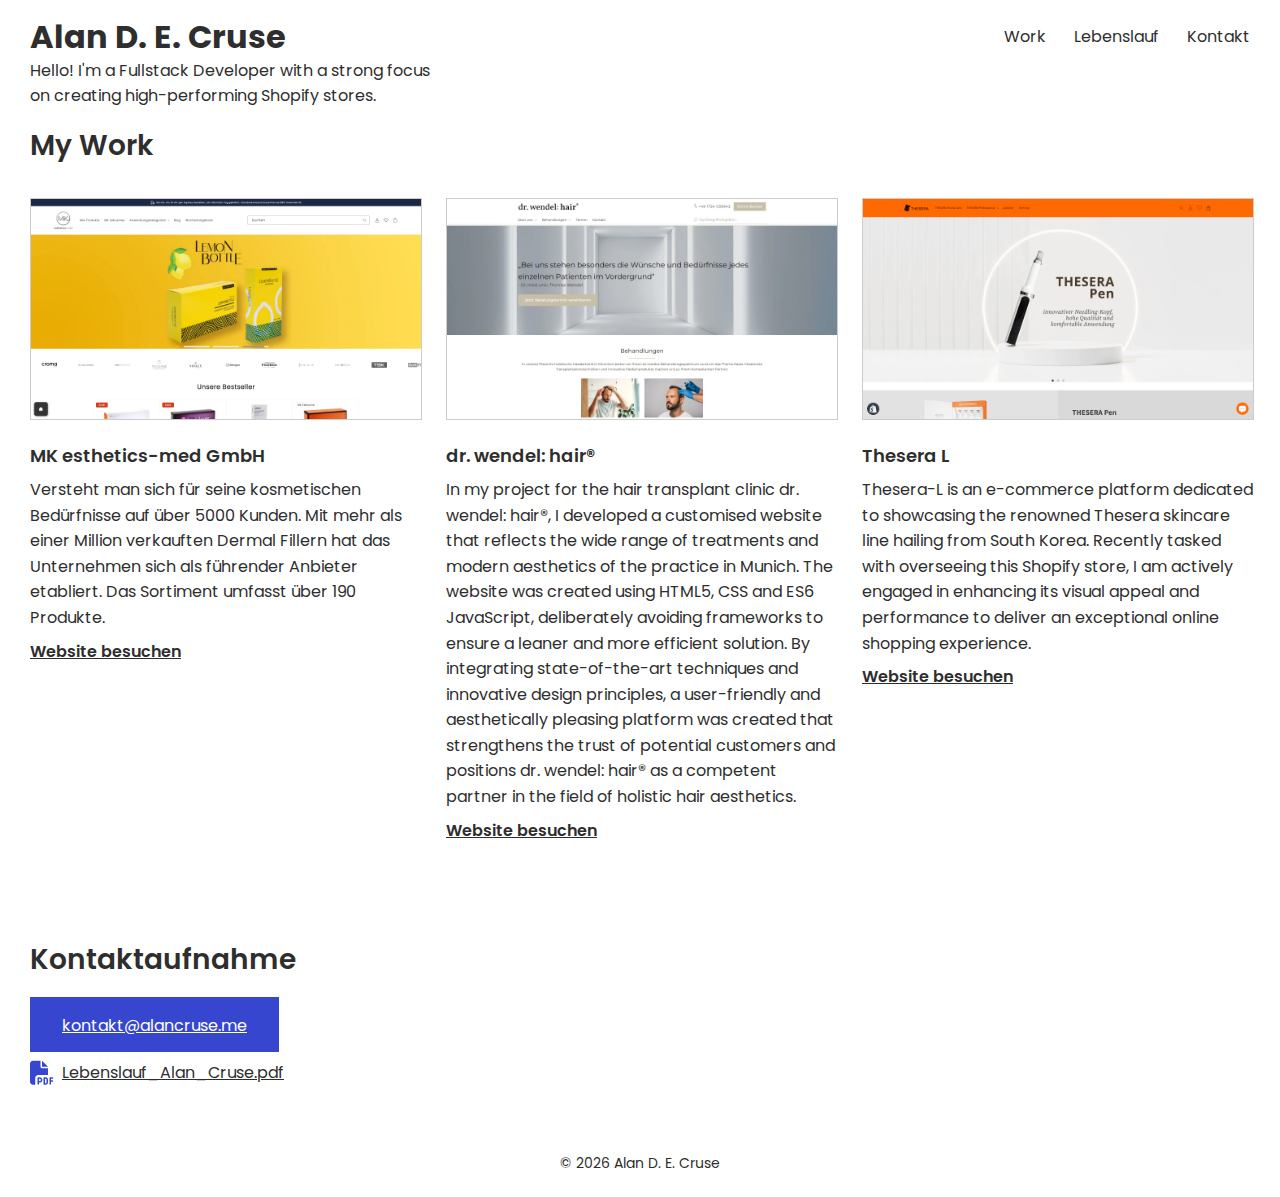
==== commit 973e8505: "Add translation logic for work cards" ====
--- a/index.html
+++ b/index.html
@@ -74,7 +74,7 @@
             >
           </div>
         </div>
-        <div class="card">
+        <div id="drwendel" class="card">
           <!-- <picture>
                     <source
                     media="(max-width: 768px)"
@@ -116,7 +116,7 @@
           </div>
         </div>
 
-        <div class="card">
+        <div id="thesera" class="card">
           <a href="https://thesera-l.de/">
             <img
               src="images/thesera-1920w.png"
